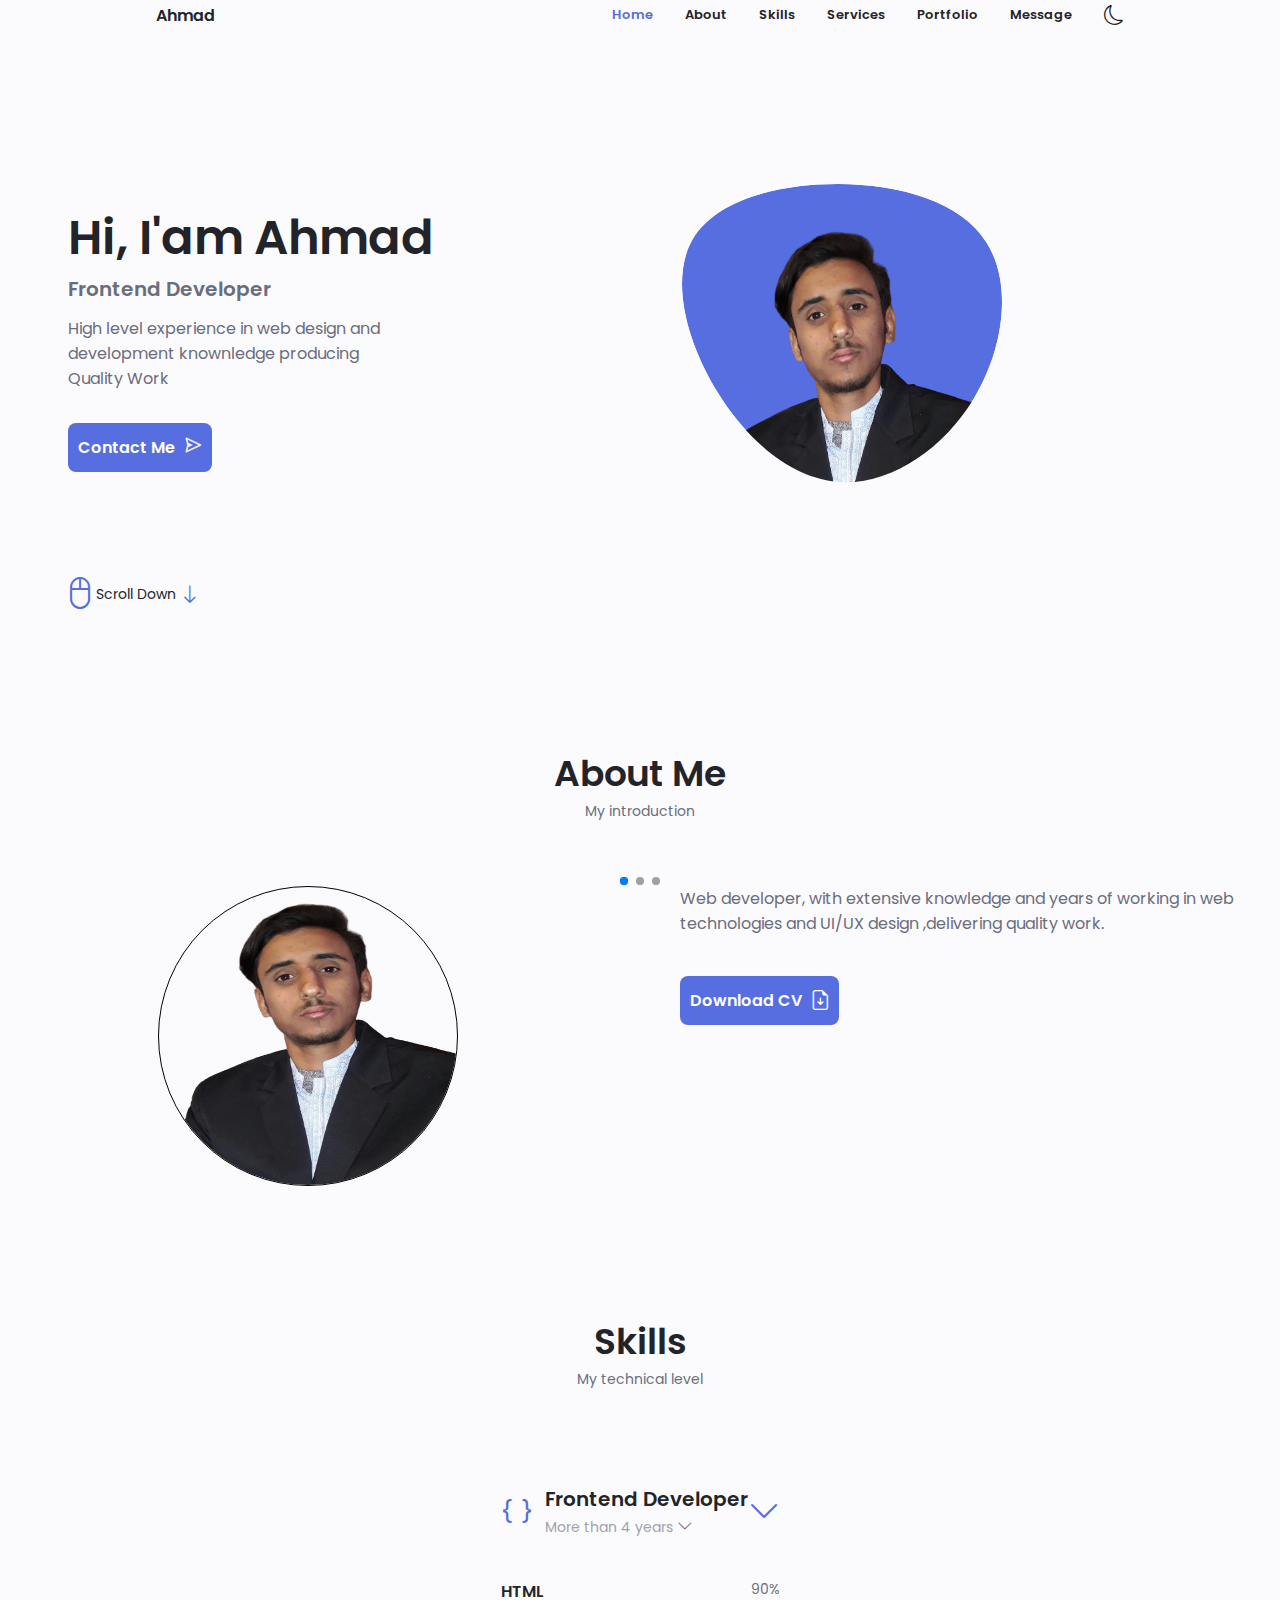
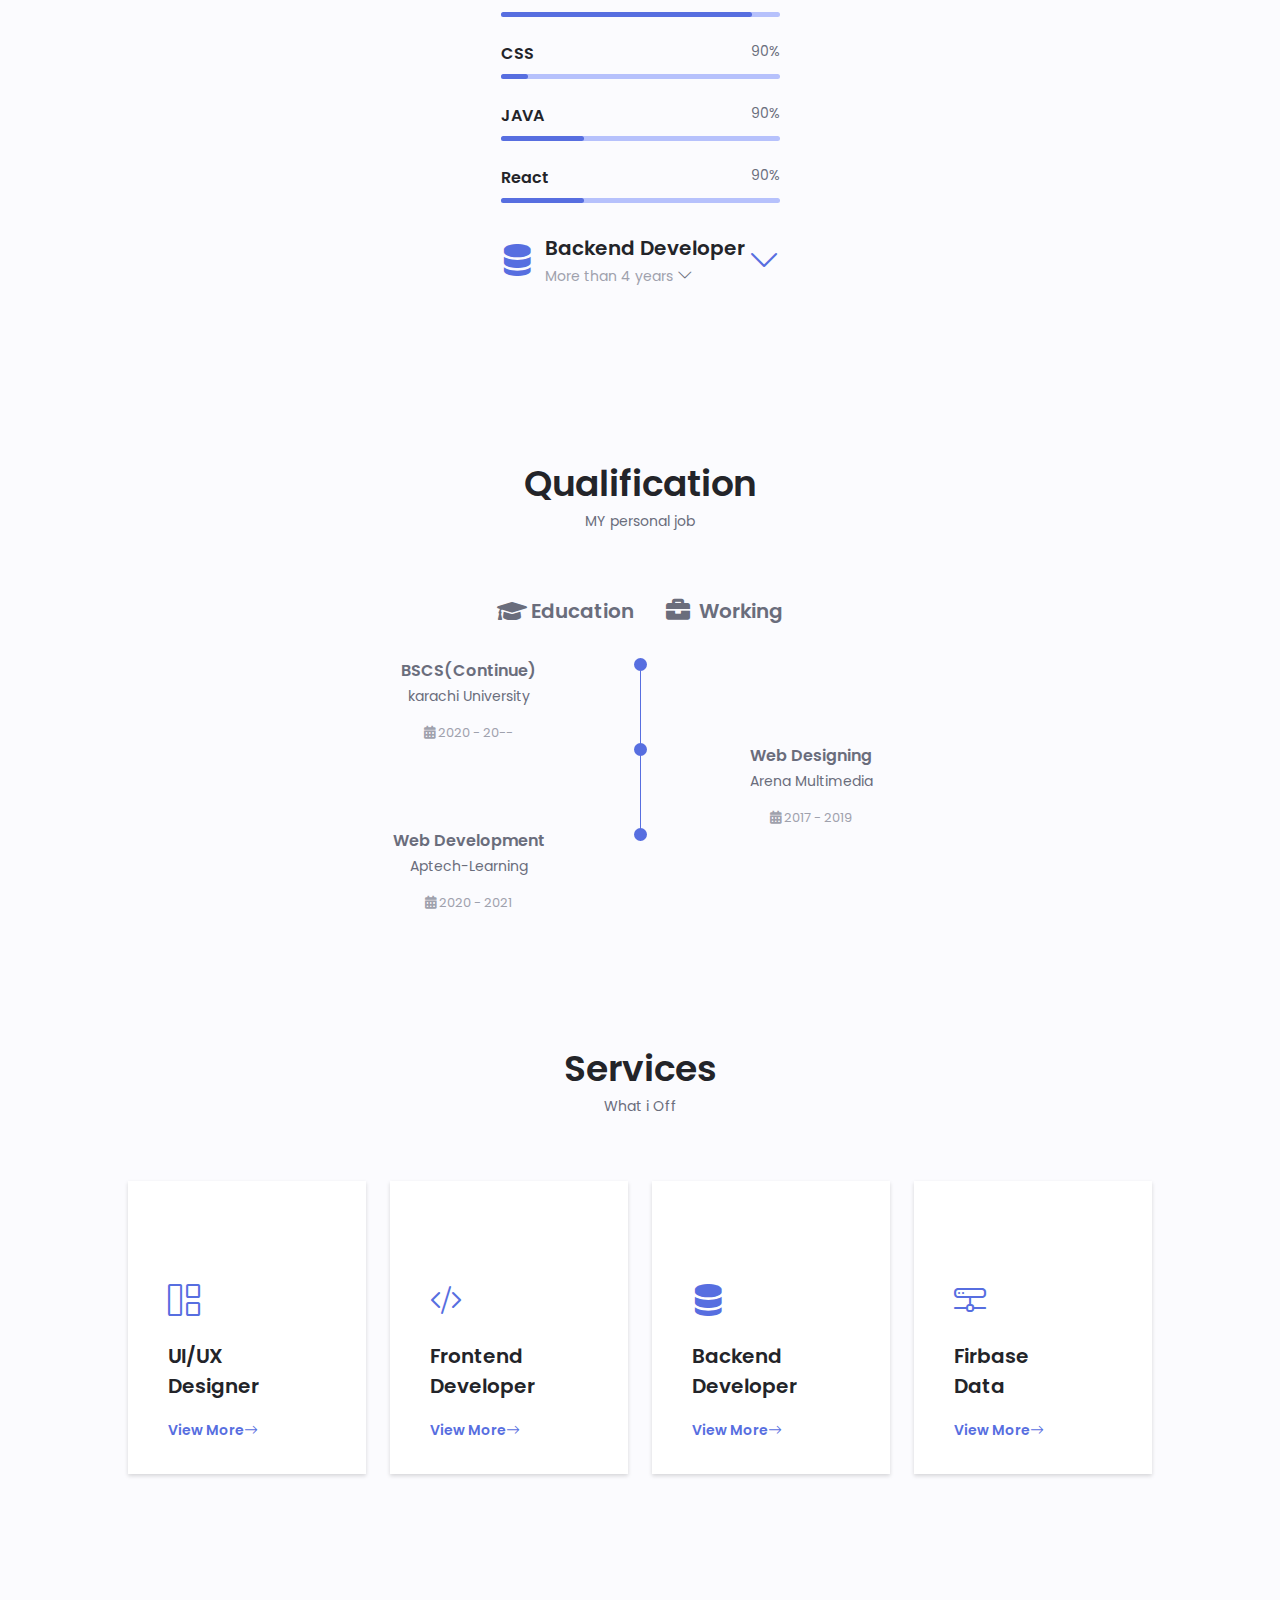
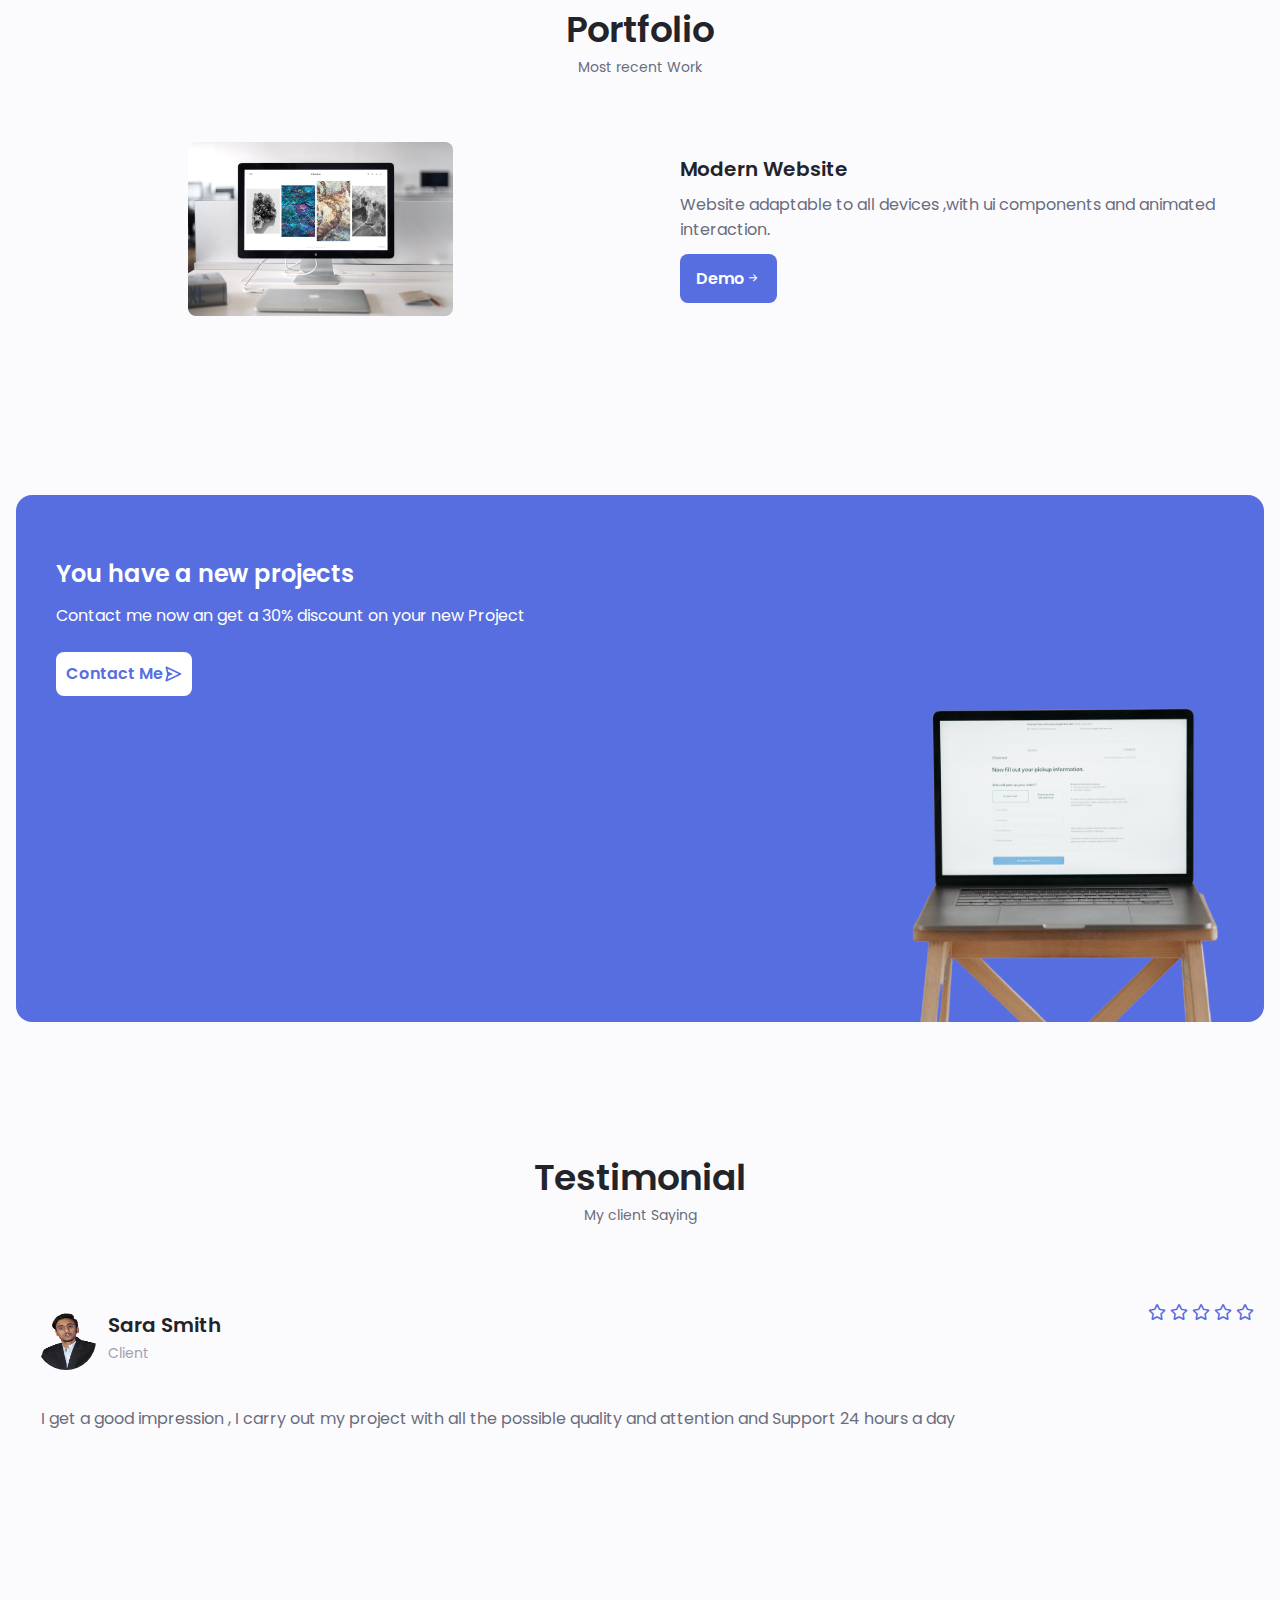
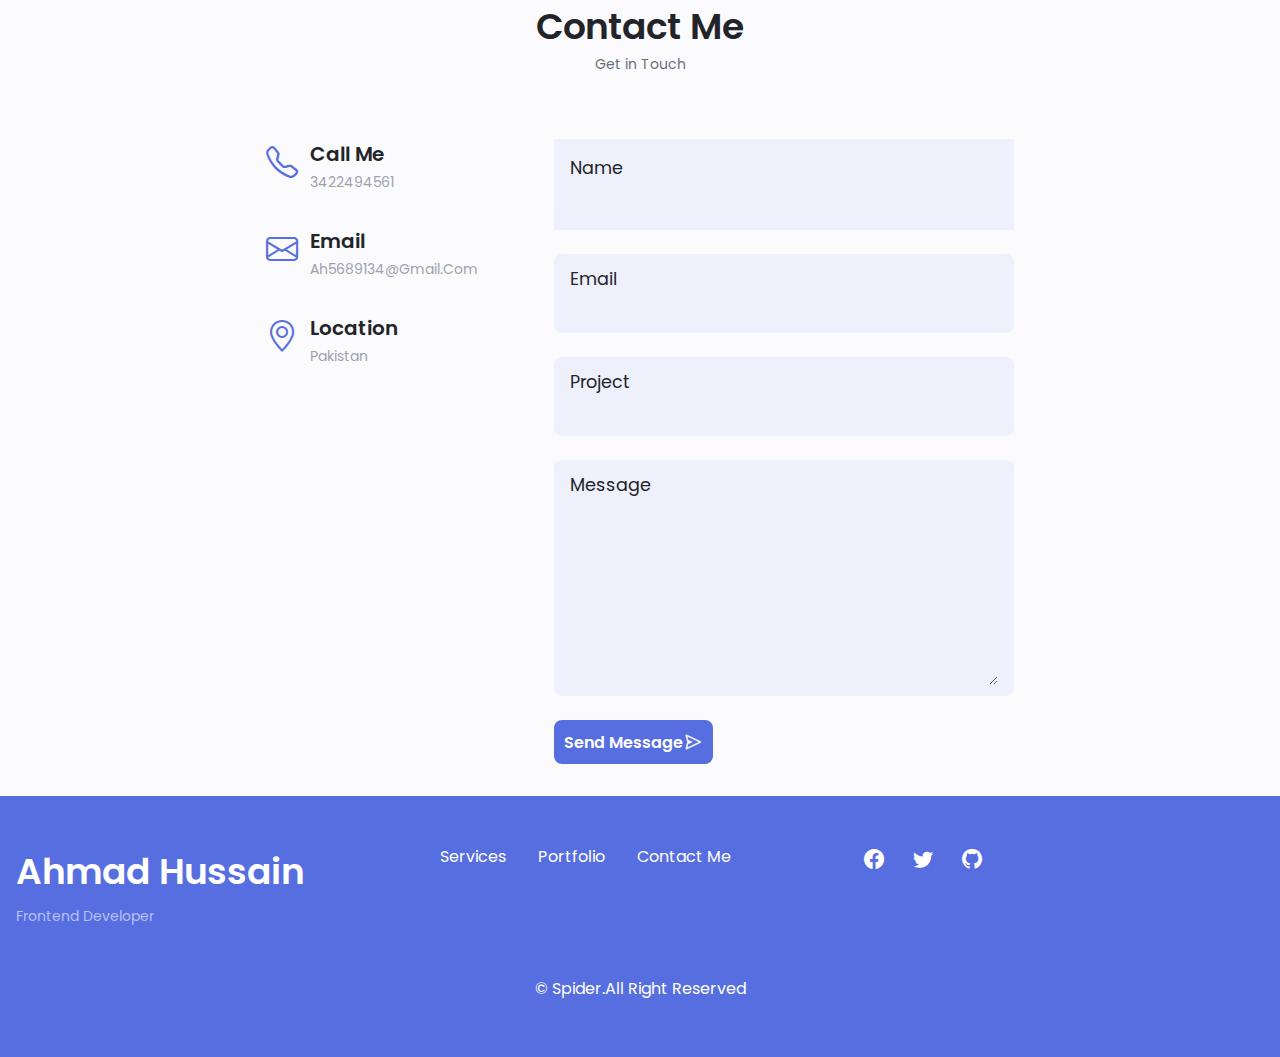
==== index.html @ 3feb6c0a "Update index.html" ====
<!DOCTYPE html>
<html lang="en">

<head>
    <meta charset="UTF-8">
    <meta name="viewport" content="width=device-width, initial-scale=1.0">
    <meta http-equiv="X-UA-Compatible" content="ie=edge">
    <meta name="Description" content="Enter your description here" />
    <!-- <link rel="stylesheet" href="https://cdnjs.cloudflare.com/ajax/libs/twitter-bootstrap/4.6.0/css/bootstrap.min.css"> -->
    <link rel="stylesheet" href="https://cdnjs.cloudflare.com/ajax/libs/font-awesome/5.15.3/css/all.min.css">
    <!-- <link rel="stylesheet" href="assets/css/style.css"> -->
    <link rel="stylesheet" href="https://cdn.jsdelivr.net/npm/bootstrap-icons@1.5.0/font/bootstrap-icons.css">
    <link href="https://fonts.googleapis.com/css2?family=Poppins:wght@300&display=swap" rel="stylesheet">
    <link rel="stylesheet" href="swiper-bundle.min.css">
    <link rel="stylesheet" href="https://unpkg.com/swiper/swiper-bundle.min.css" />

<title>Ahmad Hussain</title>
    <style>



:root{

--header-height:3rem ;
--hue-color: 230;
--first-color:hsl(var(--hue-color),69%,61% ) ;
--first-color-second: hsl(var(--hue-color),69%,61% );
--first-color-alt:hsl(var(--hue-color),57%,53% ) ;
--first-color-lighter:hsl(var(--hue-color),92%,85% ) ;
--title-color:hsl(var(--hue-color),8%,15% ) ;
--text-color: hsl(var(--hue-color),8%,45% ) ;
--text-color-light: hsl(var(--hue-color),8%,65% ) ;
--input-color: hsl(var(--hue-color),70%,96% ) ;

--body-color:hsl(var(--hue-color),60%,99% ) ;
--container-color: #fff;
--body-font:'Poppins',sans-serif;
--big-font-size:2rem;
--h1-font-size:1.5rem;
--h2-font-size:1.25rem;
--h3-font-size:1.125rem;
--normal-font-size: .938rem;
--small-font-size: .813rem;
--smaller-font-size: .75rem;

--font-medium:600 ;
--font-semi-bold:600;

--mb-0-25: .25rem;
--mb-0-5:.5rem ;
--mb-0-75: .75rem;
--mb-1:1rem ;
--mb-1-5:1.5rem ;
--mb-2:2rem ;
--mb-2-5:2.5rem ;
--mb-3: 3rem;
--scroll-bar-color:hsl(var(--hue-color),12%,90%);
--scroll-thum-color:hsl(var(--hue-color),12%,80%);

}
::-webkit-scrollbar{
width: .60rem;
background-color: var(--scroll-bar-color);
border-radius: .5rem;
}
::-webkit-scrollbar-thumb{
background-color: var(--scroll-thum-color);
border-radius: .5rem;
}
::-webkit-scrollbar-thumb:hover{
background-color: var(--first-color);
}

body.dark-theme{

--first-color-second: hsl(var(--hue-color),30%,8% );

--title-color:hsl(var(--hue-color),8%,95% ) ;
--text-color: hsl(var(--hue-color),8%,75% ) ;

--input-color: hsl(var(--hue-color),29%,16% ) ;

--body-color:hsl(var(--hue-color),28%,12% ) ;
--container-color:hsl(var(--hue-color),29%,16%);

--scroll-bar-color:hsl(var(--hue-color),12%,48%);
--scroll-thum-color:hsl(var(--hue-color),12%,36%);

}

/* @media only screen  and (max-width:968){
:root{

    --big-font-size:5rem;
    --h1-font-size:2.25rem;
    --h2-font-size:1.5rem;
    --h3-font-size:1.25rem;
    --normal-font-size: 1rem;
    --small-font-size: .875rem;
    --smaller-font-size: .813rem;

    

}

} */

/* 
@media only screen  and (min-width:968){


:root{

    --big-font-size:5rem;
    --h1-font-size:2.25rem;
    --h2-font-size:1.5rem;
    --h3-font-size:1.25rem;
    --normal-font-size: 1rem;
    --small-font-size: .875rem;
    --smaller-font-size: .813rem;

    

}

} */




*{
box-sizing: border-box;
padding: 0;
margin: 0;

}
html{
scroll-behavior: smooth;

}


body{
margin: 0 0 var(--header-height) 0;
font-family: var(--body-font);
font-size: var(--body-font);
background-color: var(--body-color);
color: var(--text-color);
}

h1,h2,h3,h4{
color: var(--title-color);
font-weight: var(--font-semi-bold);
}


ul{
list-style: none;
}
a{
text-decoration: none;
/* gap: 1.5rem; */
}
img{
max-width:100% ;
height: auto;
}
.section{

padding: 2rem 0 4rem;

}
.section-title{
font-size: var(--h1-font-size);
}

.section-subtitle{
display: block;
font-size: var(--small-font-size);
margin-bottom: var(--mb-3);
}
.section-subtitle,.section-title{
text-align: center;
}
.container{

margin-left: var(--mb-1-5);
margin-right: var(--mb-1-5);
}
.grid{
display: grid;
gap: 1.5rem;
}
@import url("https://cdn.jsdelivr.net/npm/bootstrap-icons@1.5.0/font/bootstrap-icons.css");
.header{

width: 100%;
position: fixed;
bottom: 0;
left: 0;
z-index: var(--z-fixed);
background: var(--body-color);
}
.nav{
max-width: 968px;
height: var(--header-height);
display: flex;
justify-content: space-between;
align-items: center;
}
.nav-logo,.nav-toggle{
color: var(--title-color);
font-weight: var(--font-medium);

}
.nav-logo:hover{
color: var(--first-color);
}
.nav-toggle{
font-size: 1.1rem;
cursor: pointer;
}
.nav-toggle:hover{
color: var(--first-color);

}

@media screen and (max-width:767px) {
.nav-menu{
    position: fixed;
    bottom: -100%;
    left: 0;
    width: 100%;
    background-color: var(--body-color);
    padding: 2rem 1.5rem 4rem ;
    box-shadow: 0 -1px 4px rgba(0, 0, 0, .15);
    border-radius: 1.5rem 1.5rem 0 0;
    transition: .3s;


}


}
.nav-icon{
font-size: 22px;
}

.nav-list{
grid-template-columns: repeat(3,1fr);
gap: 2rem;
}
.nav-link{
display: flex;
flex-direction: column;
align-items: center;
font-size: var(--smaller-font-size);
color: var(--title-color);
font-weight: var(--font-medium);

}

.nav-link:hover{
color: var(--first-color) ;
}


.nav-link:hover{
color: var(--first-color);
}

.nav-close{
position: absolute;
  right: 1.3rem;
  bottom: .5rem;
  font-size: 1.5rem;
  cursor: pointer;
  color: var(--first-color);
}
.nav-close:hover{
color: var(--first-color-alt);
}

.show-menu{
bottom: 0;
}


.home-container{
gap: 1rem
;
}
.home-content{
grid-template-columns: .5fr 3fr;
padding-top: 3.5rem;
align-items: center;
}
.home-social{
display: grid;
grid-template-columns: max-content;
row-gap: 1rem;
}
.home-social-icon{
font-size: 1.25rem;
color: var(--first-color);
}
.home-social-icon:hover{
color: var(--first-color-alt);
}
.home-blob{
width: 200px;
fill: var(--first-color);

}
.home-blob-image{
width: 170px;
}
.home-data{
grid-column: 1/3;

}
.home-tittle{
font-size: var(--big-font-size);
}


.home-subtittle{
font-size: var(--h3-font-size);
color: var(--text-color);
font-weight: var(--font-medium);
margin-bottom: var(--mb-0-75);
}

.home-description{
margin-bottom: var(--mb-2);
}
.home-scroll-btn{
color: var(--first-color);
transition: .3s;

}
.home-scroll-btn:hover{
transform: translateY(.25rem);
}
.home-mouse{
font-size: 2rem;
}
.home-scroll-name{
font-size: var(--small-font-size);
color: var(--title-color);
margin-right: var(--mb-0-25);

}

.home-scroll-arrow{
font-size: 1.25rem;
}

.button{
display: inline-block;
background-color: var(--first-color);
color: #fff;
padding: .6rem ;
border-radius: .5rem;
font-weight: var(--font-medium);

}
.button:hover{
background-color: var(--first-color-alt);
}
.btn-icon{
font-size: 1.25rem;
margin-left: var(--mb-0-5);
transition: .3s;

}
.btn-flex{
display: inline-flex;
align-items: center;
}
/* .home-scroll{
display: none;
} */

.about-image{
width: 200px;
border-radius: .5rem;
justify-self: center;
align-self: center;

}
.about-description{
text-align: center;
margin-bottom: var(--mb-2-5);
}
.about-info{
display: flex;
justify-content: space-evenly;
margin-bottom: var(--mb-2-5);

}
.about-info-name{
font-size: var(--smaller-font-size);
}
.about-info-title{
font-size: var(--h2-font-size);
font-weight: var(--font-semi-bold);
color: var(--title-color);
}
.about-info-name,.about-info-title{
display: block;
text-align: center;
}
.about-buttons{
display: flex;
justify-content: center;
}

.skills-container{
row-gap: 0;

}
.skills-header
{
display: flex;
align-items: center;
margin-bottom: var(--mb-2-5);
margin-top: 30px;
cursor: pointer;
}
.skills-icons{
margin-right: var(--mb-0-75);
color: var(--first-color-alt);
}
.skills-arrow,.skills-icons{
font-size: 2rem;
color: var(--first-color);
}
.skills-title{
font-size: var(--h3-font-size);


}
.skills-subtitle{
font-size: var(--small-font-size);
color: var(--text-color-light);
}
.skills-arrow{
margin-left: auto;
transition: .4s;
}
.skills-tittle{
display: flex;
justify-content: space-between;
margin-bottom: var(--mb-0-5);
font-size: var(--small-font-size);
}

.skills-name{
font-size: var(--normal-font-size);
font-weight: var(--font-medium);
}
.skills-bar,.skills-percentage{

height: 5px;

border-radius: .25rem;


}
.skills-bar{
background-color: var(--first-color-lighter);

}

.skills-percentage
{

display: block;
background-color: var(--first-color);
}
.skills-html{
width: 90%;

}

.skills-css{
width: 10%;



}
.skills-java{
width: 30%;

}

.skills-react{
width: 30%;
}

.skills-sql{
width: 70%;
}
.skills-my{
width: 50%;
}


.skills-close
{
row-gap: 1.5rem;
/* padding-left: 2.7rem; */
height: 0pt;
overflow: hidden;
}



.shown{
display: none;
}

.skills-open .skills-arrow{

/* transform: rotate(-180deg); */
height: max-content;
}

.skills-list{
transition: .3s;
}
.show {
height: max-content;
transition:.3s;

}

.qual-tabs{
display: flex;
justify-content:space-evenly;
margin-bottom: var(--mb-2);
}
.qual-hide{
display: none;
}

.qual-button{
font-size: var(--h3-font-size);
font-weight:var(--font-medium) ;
cursor: pointer;

}

.qual-button:hover{
color: var(--first-color);
}

.qual-icon{
font-size: 1.5rem;
margin-right: var(--mb-0-25);

}

.qual-data{
display: grid;
grid-template-columns: 1fr max-content 1fr;
column-gap: 1.5rem;
}
.qual-title{
font-size: var(--normal-font-size);
font-weight: var(--font-medium);
}
.qual-sbtitle{
display: inline-block;
font-size: var(--small-font-size);
margin-bottom: var(--mb-1);

}


.qual-calendar{
font-size: var(--smaller-font-size);
color: var(--text-color-light);
}

.qual-line{
display: inline-block;
width: 1px;
height: 100%;
background-color: var(--first-color);

}

.qual-rounder{
display: block;
width: 13px;
height: 13px;
background-color: var(--first-color);
border-radius: 50%;

}

.qual-content{
text-align: center;



}
.Ahmadh{
display: block;
}
.qual-active {
display: block;
}
.close-service
{
display: none;
}

.open{
display: block;
}

.qual-show{

display: none !important;
}

.service-container{

gap: 1.5rem;
grid-template-columns: repeat( 2fr,1fr);

}
.scroll-header{
box-shadow: 0 -1px 4px rgba(0, 0, 0, .15);
}
.service-content{
position: static;
background-color: var(--container-color);
padding: 2.5rem 1.6rem 1.5rem;
/* border-radius: .7rem; */
box-shadow: 0 2px 4px rgba(0, 0, 0, .15);
transition: .3s;



}
.service-content:hover{
box-shadow: 0px 4px 8px rgba(0, 0, 0, .15);
}

.service-icon{
display: block;
font-size: 1.5rem;
color: var(--first-color);
margin-bottom: var(--mb-1);

}

.service-title{
font-size: var(--h3-font-size);
margin-bottom: var(--mb-1);
font-weight: var(--font-medium);
}



.service-button{
cursor: pointer;
font-size:14px;


}
.service-button:hover .button-icon{
transform: translateX(.25rem);

}

.button--small,.button-small{
padding: .75rem 1rem;
}


.button-link{
padding: 0;
background-color: transparent;
color: var(--first-color);
}


.button-link:hover{
background-color: transparent;
color: var(--first-color-alt);

}





.service-modal{


position: fixed;
top: 0;
left: 0;
right: 0;
bottom: 0;
background-color: rgba(0, 0, 0, .5);
display: flex; 

align-items: center;  
justify-content: center;
padding: 0 1rem;
cursor: pointer;
visibility:hidden;
opacity: 1;
transition: all 0.35s ease-in;


transition: .3s;
}
.service-modal-content{
position: relative;
background-color: var(--container-color);
padding: 1.5rem;
border-radius: .5rem;


}
.service-modal-services{
row-gap: 1rem;

}

li .service-modal-services{


/*  */
display: flex !important;
flex-direction: row;


}

.service-modal-title{
font-size: var(--h3-font-size);
font-weight: var(--font-medium);
margin-bottom: var(--mb-2-5);
}



.service-modal-close{

position: absolute;
top: 1rem;
right: 1rem;
font-size: 1rem;
color: var(--first-color);
cursor: [pointer];
}

.services-modal-icon{
margin-right:var(--mb-0-75);  
color: var(--first-color);


}



.swiper-wrapper {
transform: initial!important;
}
.swiper-container {

position:static !important;

}
.port-content{
padding: 0 1.5rem;
}

.Por-img{
width: 265px !important;
border-radius: .5rem;
justify-self: center !important;

}

.port-title{
font-size: var(--h3-font-size);
margin-bottom: var(--mb-0-5);
}

.port-description{
margin-bottom: var(--mb-0-75 ) !important;
}

.port-button:hover .button-icon{
transform: translateX(.25rem);
 

}

.swiper-button-next:after, .swiper-button-prev:after{
font-size: 2rem !important;
color: var(--first-color);

content: '';

}


.swiper-wrapper,.swiper-slide{
position: static !important;
}



.swiper-button-prev{
left: -.5rem;
}
.swiper-button-next{
right: -.5rem;
}

.icon-size{
color: ivory !important;
}
.project{
text-align: center;


}
.project-bg{
background-color: var(--first-color-second);
padding-top: 3rem;
}
.project-tittle{
font-size: var(--h2-font-size);
margin-bottom:var(--mb-0-75) ;
}
.project-description{
margin-bottom: var(--mb-1-5);
}

.project-tittle,.project-description{
color: #fff;
}
.project-image{
width: 232px;
justify-self: center;
}
.button-white{
background-color: #fff;
color: var(--first-color);
}
.button-white:hover{
background-color: #fff;

}
.button-ico{
fill: var(--first-color);
}
.test-img{
width: 60px;
height: 60px;
border-radius: 50%;
margin-right: var(--mb-0-75);
}
.test-data,.test-header{
display: flex;
padding: 10px 10px;

}
.test-data{
justify-content: space-between;
margin-bottom: var(--mb-1);
}
.test-name{
font-size: var(--h3-font-size);
font-weight: var(--font-medium);
}
.test-client{
font-size: var(--small-font-size);
color: var(--text-color-light);
}
.test-description{
margin-bottom: var(--mb-2-5);
margin-left: 25px;

margin-right: 25px;

}

.test-icon-star{
color: var(--first-color);
}
.swiper-container-horizontal>.swiper-pagination-bullets, .swiper-pagination-custom, .swiper-pagination-fraction{
bottom:inherit !important;
}
.active-link{
color: var(--first-color);
}

.nav-btns{
display: flex;
align-items: center;
}
.change-theme{
font-size: 1.25rem;
color: var(--title-color);
margin-right: var(--mb-1);
cursor: pointer;
}
.change-theme:hover{
color: var(--first-color);

}
.footer-container{
row-gap: 3.5rem;
}
.footer-bg{
background-color: var(--first-color-second);
padding: 2rem 0 3rem;

}.footer-title{
font-size: var(--h1-font-size);
margin-bottom: var(--mb-0-25);
}
.footer-subtitle{
font-size: var(--small-font-size);
color: var(--first-color-lighter);
}
.footer-links{
display: flex;
flex-direction: column;
row-gap: 1.5rem;
}
.footer-links:hover{
color: var(--first-color-lighter);
}

.footer-socials{

font-size: 1.25rem;
margin-right: var(--mb-1-5);
}

.footer-socials:hover{
color: var(--first-color-lighter);
}
.footer-copy{
font-size: var(--font-medium);
text-align: center;
color: #fff;

margin-top: var(--mb-3);
}
.footer-title,.footer-title,.footer-links,.footer-socials{
color: #fff ;


}

.contact-container{
row-gap: 3rem
;
}
.contact-information{
display: flex;
margin-bottom: var(--mb-2);

}
.contact-icon{
font-size: 2rem;
color: var(--first-color);
margin-right: var(--mb-0-75);
}
.contact-title{
font-size: var(--h3-font-size);

font-weight: var(--font-medium);
}

.contact-subtitle{
font-size: var(--small-font-size);
color: var(--text-color-light);
}
.contact-content{
background-color: var(--input-color);
border-radius: .5rem;
padding: .75rem 1rem .25rem;
}
.contact-label{
font-size: 1.1rem;
color: var(--title-color);
}
.contact-input{
width: 100%;
background-color: var(--input-color);
color: var(--text-color);
font-family: var(--body-font);
font-size: var(--normal-font-size);
border: none;
outline: none;
padding: .25rem .5rem .5rem 0;
}


@media only screen and (min-width:568px){





    .service-container{
 grid-template-columns: repeat(2,160px);
 justify-content: center;
}


    

.skills-container {
   
    display: flex;
    justify-content: center;
}

#second{
display: none;
}

#first{
display: inline-block;
} 
.home-description {
width: 330px;
}
.home-scroll-btn {
color: var(--first-color);
transition: .3s;
margin-left: 10%;
}



.home-content{
    grid-template-columns: max-content 1fr 1fr;
}
.home-data{
    grid-column: initial;
   
    
}

.home-blob-image{
    order:1;
    justify-self:center;
}
.about-container,.port-content,.project-container,.contact-container{
    grid-template-columns: repeat(2,1fr);
}
.qual-section{
    display: grid;
    grid-template-columns: .6fr;
    justify-content: center;
}


.footer-container{
grid-template-columns: repeat(2,1fr);
}
}
@media only screen and (min-width:768px){


.footer-links{
    flex-direction: row;
    column-gap: 1rem;
}


.container{
    margin-left: auto;
    margin-right: auto;
}
body{
    margin: 0;

}
.section{
 padding: 6rem 0 2rem;
}
.section-subtitle{
 margin-bottom: 4rem;
}  
.header{
 top: 0;
 bottom: initial;
} 
.header,main,.footer-container{
 padding: 0 1rem;
}
.nav{
 height: calc(var(--header-height)+3.5rem);
 column-gap: 2rem;
}
.nav-icon,.nav-close,.nav-toggle{
 display: none;
 


} 

.nav-list{
 display: flex;
 column-gap: 2rem;
} 
.nav-menu{
margin-left:auto;

}
.change-theme{
margin: 0;
}

.home-container{
row-gap: 5rem;
}

.home-content{
padding-top: 5.5rem;
column-gap: 2rem;
}
.home-blob{
width: 270px;
}

.home-scroll{
display: block;

}

.home-scroll-btn{
margin-left: 3rem;
}

.about-container{
column-gap: 5rem;
}

.about-image{
width: 300px;
height: 300px;
border-radius: 50%;
border: black 1px solid;
}
.about-description{
text-align: initial;
}
.about-info{
justify-content: space-between;
}
.about-buttons{
justify-content: initial;
}
.qual-tabs{
justify-content: center;

}
.qual-button{
margin: 0 var(--mb-1);
}
.qual-section{
grid-template-columns: .5fr;
}


.service-container{
 grid-template-columns: repeat(4,160px);
 justify-content: center;
}
.service-icon{
 font-size: 2rem;
}
.service-content{
 padding: 6rem 0 2rem 2.5rem;
 border-radius: 0px;
}
.service-modal-content{
width: 450px;

}
.project-image{
width: 320px;
}
.port-content{
align-items: center;
}
.project{
text-align: initial;
}
.project-bg{
background: none;
}
.project-container{
background-color:var(--first-color-second);
border-radius: 1rem;
padding: 3rem 2.5rem 0;
grid-template-columns: 1fr max-content;
column-gap: 3rem
;
}
.project-data{

padding-top: .8rem;
}
.footer-container{
grid-template-columns: repeat(3,1fr);
}
.footer-bg{
padding: 3rem 0 3.5rem;
}




}



@media only screen and (min-width:1024px) {

.footer-links{
    flex-direction: row;
    column-gap: 2rem;
}
.header,.main.footer-container{
    padding: 0;
}

.home-blob{
    width: 320px;
}
.home-social{
    transform: translateX(-89rem);
}
.service-container{
    grid-template-columns: repeat(4,238px);
}

.port-content{
    column-gap: 5rem;
}


.swiper-container-horizontal>.swiper-pagination-bullets{
    bottom: -4.5rem;
}
.Port-img{
    width: 350px;
}

.contact-form{
    width: 460px;
}
.contact-container{
    margin: 0px 20%;
}
.contact-input{
    grid-template-columns: repeat(2fr,1fr);
}
}

















@media only screen and (max-width:568px){



#first{
    display: none;
}

.home-data{
    padding: 0px 17px;
}
.footer-links{

    
    column-gap: 2rem;
}
.footer-socials{
    justify-self: flex-end;
}
.footer-copy{
    margin-top: 4.5rem;
}

}




@media only screen and (max-width:350px){

#first{
    display: none;
}

.test-img {
    width: 80px;
    height:80px;
    border-radius: 50%;
    margin-right: var(--mb-0-75);
}
.test-icon-star{
    font-size: 30px !important;
}

.container{
margin-left: var(--mb-1);
margin-right: var(--mb-1);





}


.nav-menu{
padding: 2rem .25rem 4rem;
}
.nav-list{
column-gap: 0;
}
.home-content{
grid-template-columns: .25r 3fr;
}
.home-blob{
 width: 180px;
}   
.skills-title{
 font-size: var(--normal-font-size);

}
.qual-data{
 gap: .5rem;
}
.swiper-container{
 grid-template-columns: max-content;
 justify-content: center;
}
.service-content{
 padding-right: 3.5rem;
}
.service-modal{
 padding: 0 .5rem;
}
.project-image{
width: 200px;
}
.test-data,.test-header{

flex-direction: column;
align-items: center;

}
.test-img{
margin-right: 0;
margin-bottom: var(--mb-0-25);
}
.test-data,.test-description{
text-align: center;

}
.test-icon-star{
font-size: 45px;
}




} 


@media only screen and (min-width:968px){




:root{

    --big-font-size:3rem;
    --h1-font-size:2.25rem;
    --h2-font-size:1.5rem;
    --h3-font-size:1.25rem;
    --normal-font-size: 1rem;
    --small-font-size: .875rem;
    --smaller-font-size: .813rem;

    

}

}

.flexa{

    
}


    </style>

</head>

<body>
    <header class="header" id="header">
        <nav class="nav container">
            <a href="" class="nav-logo">Ahmad</a>

            <div class="nav-menu" id="nav-menu">

                <ul class="nav-list grid">

                    <li class="nav-item ">
                        <a href="#home" class="nav-link active-link"><i class="bi bi-house nav-icon"></i>Home</a>
                    </li>


                    <li class="nav-item ">
                        <a href="#about" class="nav-link"><i class="bi bi-person nav-icon"></i>About</a>
                    </li>



                    <li class="nav-item ">
                        <a href="#skills" class="nav-link"><i
                                class="bi bi-file-earmark-arrow-up nav-icon"></i>Skills</a>
                    </li>



                    <li class="nav-item ">
                        <a href="#services" class="nav-link"><i class="bi bi-briefcase nav-icon"></i>Services</a>
                    </li>

                    <li class="nav-item ">
                        <a href="#port" class="nav-link"><i class="bi bi-image-alt nav-icon"></i>Portfolio</a>
                    </li>

                    <li class="nav-item ">
                        <a href="" class="nav-link"><i class="bi bi-arrow-right-circle nav-icon"></i>Message</a>
                    </li>
                    <i class="bi bi-x nav-close" id="nav-close"></i>

                </ul>

            </div>

            <div class="nav-btns">
                <i class="bi bi-moon change-theme " id="theme-button"></i>
                <div class="nav-toggle" id="nav-toggle">
                    <i class="bi bi-columns-gap"></i>
                </div>
            </div>

        </nav>
    </header>

    <main class="main">
         <section class="home section" id="home">
            <div class="home-container container grid">
                <div class="home-content grid"  id="home">
                    <div class="home-social">
                        <a href="" class="home-social-icon">
                            <i class="bi bi-github"></i>

                        </a>
                        <a href="" class="home-social-icon">
                            <i class="bi bi-linkedin"></i>
                        </a>
                        <a href="" class="home-social-icon">
                            <i class="bi bi-envelope"></i>
                        </a>
                        
                    </div>
                    <div class="home-data" id="first">
                        <h1 class="home-tittle">Hi, I'am Ahmad</h1>
                        <h3 class="home-subtittle">Frontend Developer</h3>
                        <p class="home-description">
                            High level experience in web design and development knownledge producing Quality Work
                        </p>
                        <a href="" class="button btn-flex">Contact Me<i class=" btn-icon"> <svg
                                    xmlns="http://www.w3.org/2000/svg" width="20" height="20" class="button-ico"
                                    viewBox="0 0 24 24" style="fill: #eee;">
                                    <path
                                        d="m21.426 11.095-17-8A.999.999 0 0 0 3.03 4.242L4.969 12 3.03 19.758a.998.998 0 0 0 1.396 1.147l17-8a1 1 0 0 0 0-1.81zM5.481 18.197l.839-3.357L12 12 6.32 9.16l-.839-3.357L18.651 12l-13.17 6.197z">
                                    </path>
                                </svg>
                            </i></a>
                    </div>
                    <div class="home-image">
                        <svg class="home-blob" viewBox="0 0 200 187" xmlns="http://www.w3.org/2000/svg"
                            xmlns:xlink="http://www.w3.org/1999/xlink">
                            <mask id="mask0" mask-type="alpha">
                                <path d="M190.312 36.4879C206.582 62.1187 201.309 102.826 182.328 134.186C163.346 165.547 
                            130.807 187.559 100.226 186.353C69.6454 185.297 41.0228 161.023 21.7403 129.362C2.45775 
                            97.8511 -7.48481 59.1033 6.67581 34.5279C20.9871 10.1032 59.7028 -0.149132 97.9666 
                            0.00163737C136.23 0.303176 174.193 10.857 190.312 36.4879Z" />
                            </mask>
                            <g mask="url(#mask0)">
                                <path d="M190.312 36.4879C206.582 62.1187 201.309 102.826 182.328 134.186C163.346 
                            165.547 130.807 187.559 100.226 186.353C69.6454 185.297 41.0228 161.023 21.7403 
                            129.362C2.45775 97.8511 -7.48481 59.1033 6.67581 34.5279C20.9871 10.1032 59.7028 
                            -0.149132 97.9666 0.00163737C136.23 0.303176 174.193 10.857 190.312 36.4879Z" />
                                <image class="home-blob-image" x='12' y='18'
                                    xlink:href=" assets/img/78956471_2519568171614223_7228274708985151488_n-removebg-preview.png" />
                            </g>
                        </svg>
                    </div>
                    <div class="home-data" id="second">
                        <h1 class="home-tittle">Hi, I'am Ahmad</h1>
                        <h3 class="home-subtittle">Frontend Developer</h3>
                        <p class="home-description">
                            High level experience in web design and development knownledge producing Quality Work
                        </p>
                        <a href="" class="button btn-flex">Contact Me<i class=" btn-icon"> <svg
                                    xmlns="http://www.w3.org/2000/svg" width="20" height="20" class="button-ico"
                                    viewBox="0 0 24 24" style="fill: #eee;">
                                    <path
                                        d="m21.426 11.095-17-8A.999.999 0 0 0 3.03 4.242L4.969 12 3.03 19.758a.998.998 0 0 0 1.396 1.147l17-8a1 1 0 0 0 0-1.81zM5.481 18.197l.839-3.357L12 12 6.32 9.16l-.839-3.357L18.651 12l-13.17 6.197z">
                                    </path>
                                </svg>
                            </i></a>



                            


                    </div>
                </div>

                <div class="home-scroll">
                    <a href="" class="home-scroll-btn btn-flex">
                        <i class="bi bi-mouse2 home-mouse"></i>
                        <span class="home-scroll-name">Scroll Down</span>
                        <i class="bi bi-arrow-down home-scroll-arrow"></i>

                    </a>
                </div>
            </div>

        </section> 



        <section class="about section" id="about">
            <h2 class="section-title">About Me</h2>
            <span class="section-subtitle">My introduction</span>

            <div class="about-container container grid">
                <img src="assets/img/78956471_2519568171614223_7228274708985151488_n-removebg-preview.png" alt=""
                    class="about-image">
                <div class="about-data">
                    <p class="about-description">Web developer, with extensive knowledge and years of working in web
                        technologies and UI/UX design ,delivering quality work.</p>
                    <!-- <div class="about-info">
                        <div>

                            <span class="about-info-title">08+</span>
                            <span class="about-info-name">years <br> experience</span>
                        </div>
                        <div>

                            <span class="about-info-title">08+</span>
                            <span class="about-info-name">years <br> experience</span>
                        </div>
                        <div>

                            <span class="about-info-title">08+</span>
                            <span class="about-info-name">years <br> experience</span>
                        </div>
                    </div> -->
                    <div class="about-buttons">
                        <a download="" href="Doc1 (2).docx" class="button btn-flex"> Download CV
                            <i class="bi bi-file-earmark-arrow-down btn-icon"></i>
                        </a>
                    </div>
                </div>
            </div>

        </section>


        <section class="skills section " id="skills">
            <h2 class="section-title">Skills</h2>
            <span class="section-subtitle">My technical level</span>

            <div class="skills-container container grid">
                <div class="flexa">
                    <div class="skills-content skills-open">
                        <div class="skills-header">
                            <i class="bi bi-braces skills-icons"></i>


                            <div>
                                <h1 class="skills-title">
                                    Frontend Developer
                                </h1>

                                <span class="skills-subtitle"> More than 4 years</span>

                                <i class="bi bi-chevron-down"></i>
                            </div>

                            <i class="bi bi-chevron-down skills-arrow" onclick=" mFunction()" class="dropbt"></i>


                        </div>

                        <div class="skills-list grid skills-open" id="mDropdown" class="dropdown-contnt">








                            <div class="skills-data">
                                <div class="skills-tittle">
                                    <h3 class="skills-name">HTML</h3>

                                    <span class="skills-number">90%</span>
                                </div>

                                <div class="skills-bar">

                                    <span class="skills-percentage skills-html"></span>
                                </div>
                            </div>







                            <div class="skills-data">
                                <div class="skills-tittle">
                                    <h3 class="skills-name">CSS</h3>

                                    <span class="skills-number">90%</span>
                                </div>

                                <div class="skills-bar">

                                    <span class="skills-percentage skills-css"></span>
                                </div>
                            </div>










                            <div class="skills-data">
                                <div class="skills-tittle">
                                    <h3 class="skills-name">JAVA</h3>

                                    <span class="skills-number">90%</span>
                                </div>

                                <div class="skills-bar">

                                    <span class="skills-percentage skills-java"></span>
                                </div>
                            </div>


                            <div class="skills-data">
                                <div class="skills-tittle">
                                    <h3 class="skills-name">React</h3>

                                    <span class="skills-number">90%</span>
                                </div>

                                <div class="skills-bar">

                                    <span class="skills-percentage skills-react"></span>
                                </div>
                            </div>







                        </div>


                    </div>




                    <div class="skills-content ">
                        <div class="skills-header">
                            <i class="bi bi-server skills-icons"></i>

                            <div>
                                <h1 class="skills-title">
                                    Backend Developer
                                </h1>

                                <span class="skills-subtitle"> More than 4 years</span>

                                <i class="bi bi-chevron-down"></i>
                            </div>

                            <i class="bi bi-chevron-down skills-arrow   " onclick=" myFunction()" class="dropbtn"
                                id="panel"></i>


                        </div>

                        <div class="skills-list grid  skills-close  " id="myDropdown" class="dropdown-content">









                            <div class="skills-data">
                                <div class="skills-tittle">
                                    <h3 class="skills-name">Sql</h3>

                                    <span class="skills-number">90%</span>
                                </div>

                                <div class="skills-bar">

                                    <span class="skills-percentage skills-sql"></span>
                                </div>
                            </div>







                            <div class="skills-data">
                                <div class="skills-tittle">
                                    <h3 class="skills-name">MY SQL</h3>

                                    <span class="skills-number">90%</span>
                                </div>

                                <div class="skills-bar">

                                    <span class="skills-percentage skills-my"></span>
                                </div>
                            </div>










                            <div class="skills-data">
                                <div class="skills-tittle">
                                    <h3 class="skills-name">PHP</h3>

                                    <span class="skills-number">90%</span>
                                </div>

                                <div class="skills-bar">

                                    <span class="skills-percentage skills-Php"></span>
                                </div>
                            </div>


                            <div class="skills-data">
                                <div class="skills-tittle">
                                    <h3 class="skills-name">C++</h3>

                                    <span class="skills-number">90%</span>
                                </div>

                                <div class="skills-bar">

                                    <span class="skills-percentage skills-c"></span>
                                </div>
                            </div>







                        </div>


                    </div>
                </div>
            </div>


        </section>






        <section class="qual section">
            <h2 class="section-title">Qualification</h2>
            <span class="section-subtitle">MY personal job</span>


            <div class="qual-container container ">
                <div class="qual-tabs">

                    <div class="qual-button btn-flex " onclick=" mFunctin()" class="dropb">
                        <i class="fas fa-graduation-cap qual-icon"></i>
                        Education
                    </div>
                    <div class="qual-button btn-flex qual-active" onclick=" my()" class="drop">
                        <i class="fas fa-briefcase qual-icon"></i>
                        Working
                    </div>
                </div>

            </div>
            <div class="qual-section">


                <div class="qual-content  qual-active " id="mDropdow" class="dropdown-contt">


                    <div class="qual-data">
                        <div>
                            <div class="qual-title">BSCS(Continue)</div>
                            <span class="qual-sbtitle">karachi University</span>
                            <div class="qual-calendar">
                                <i class="fas fa-calendar-alt"></i>
                                2020 - 20--
                            </div>

                        </div>


                        <div>
                            <span class="qual-rounder"></span>
                            <span class="qual-line"></span>


                        </div>
                    </div>



                    <div class="qual-data">

                        <div></div>
                        <div>
                            <span class="qual-rounder"></span>
                            <span class="qual-line"></span>
                        </div>
                        <div>
                            <div class="qual-title">Web Designing</div>
                            <span class="qual-sbtitle">Arena Multimedia</span>
                            <div class="qual-calendar">
                                <i class="fas fa-calendar-alt"></i>
                                2017 - 2019
                            </div>
                        </div>



                    </div>




                    <div class="qual-data">
                        <div>
                            <div class="qual-title">Web Development</div>
                            <span class="qual-sbtitle">Aptech-Learning</span>
                            <div class="qual-calendar">
                                <i class="fas fa-calendar-alt"></i>
                                2020 - 2021
                            </div>
                        </div>


                        <div>
                            <span class="qual-rounder"></span>
                           
                        </div>
                    </div>


                   











                </div>

                <div class="qual-content close-service " id="dropid" class="dropdown">


                    <div class="qual-data">
                        <div>
                            <div class="qual-title">Software Engineer</div>
                            <span class="qual-sbtitle">Microsoft University</span>
                            <div class="qual-calendar">
                                <i class="fas fa-calendar-alt"></i>
                                2009 - 2014
                            </div>
                        </div>


                        <div>
                            <span class="qual-rounder"></span>
                            <span class="qual-line"></span>
                        </div>
                    </div>



                    <div class="qual-data">

                        <div></div>
                        <div>
                            <span class="qual-rounder"></span>
                            <span class="qual-line"></span>
                        </div>
                        <div>
                            <div class="qual-title">Frontend Developer</div>
                            <span class="qual-sbtitle">NOkia</span>
                            <div class="qual-calendar">
                                <i class="fas fa-calendar-alt"></i>
                                2009 - 2014
                            </div>
                        </div>



                    </div>




                    <div class="qual-data">
                        <div>
                            <div class="qual-title">Ui Designer</div>
                            <span class="qual-sbtitle">Figma</span>
                            <div class="qual-calendar">
                                <i class="fas fa-calendar-alt"></i>
                                2009 - 2014
                            </div>
                        </div>


                        <div>
                            <span class="qual-rounder"></span>

                        </div>
                    </div>













                </div>


            </div>
            </div>




        </section> 




 
        <section class="service section" id="services">

            <h2 class="section-title">Services</h2>
            <span class="section-subtitle">What i Off</span>



            <div class="service-container container grid">
                <div class="service-content">
                    <div>
                        <i class="bi bi-grid-1x2 service-icon"></i>
                        <h3 class="service-title">UI/UX <br>Designer</h3>
                    </div>

                    <span class="btn-flex button--small button button-link service-button" id="myBtn">
                        View More
                        <i class="bi bi-arrow-right button-icon"></i>

                    </span>

                </div>



                <div class="service-content">
                    <div>
                        <i class="bi bi-code-slash service-icon"></i>
                        <h3 class="service-title">Frontend <br>Developer</h3>
                    </div>

                    <span class="btn-flex button--small button button-link service-button" id="myBt">
                        View More
                        <i class="bi bi-arrow-right button-icon"></i>

                    </span>

                </div>


                <div class="service-content">
                    <div>
                        <i class="bi bi-server service-icon"></i>
                        <h3 class="service-title">Backend <br>Developer</h3>
                    </div>

                    <span class="btn-flex button--small button button-link service-button">
                        View More
                        <i class="bi bi-arrow-right button-icon"></i>

                    </span>

                </div>

                <div class="service-content">
                    <div>
                        <i class="bi bi-hdd-network service-icon"></i>
                        <h3 class="service-title">Firbase <br>Data </h3>
                    </div>

                    <span class="btn-flex button--small button button-link service-button">
                        View More
                        <i class="bi bi-arrow-right button-icon"></i>

                    </span>

                </div>

                <div class="service-modal" id="myModal" >

                    <div class="service-modal-content" onclick="am()">

                        <h4 class="service-modal-title">
                            UI/UX<br> Designer
                        </h4>
                        <i class="bi bi-x-lg service-modal-close"></i>




                        <ul class="service-modal-servicesa grid">
                            <li class="service-modal-services">

                                <p> <i class="bi bi-check-circle services-modal-icon"></i>I Develop the user interface
                                </p>
                            </li>


                            <li class="service-modal-services">

                                <p> <i class="bi bi-check-circle services-modal-icon"></i>Web page Development</p>
                            </li>

                            <li class="service-modal-services">

                                <p> <i class="bi bi-check-circle services-modal-icon"></i>I Create interaction Element.
                                </p>
                            </li>


                            <li class="service-modal-services">

                                <p> <i class="bi bi-check-circle services-modal-icon"></i>I position Your Company Brand
                                </p>
                            </li>

                        </ul>





                    </div>
                </div>


                <div class="service-modal" id="myModa">

                    <div class="service-modal-content" onclick="ahm()">

                        <h4 class="service-modal-title">
                            Frontend<br> Developer
                        </h4>
                        <i class="bi bi-x-lg service-modal-close"></i>




                        <ul class="service-modal-servicesa grid">
                            <li class="service-modal-services">

                                <p> <i class="bi bi-check-circle services-modal-icon"></i>I Develop the user interface
                                </p>
                            </li>


                            <li class="service-modal-services">

                                <p> <i class="bi bi-check-circle services-modal-icon"></i>Web page Development</p>
                            </li>

                            <li class="service-modal-services">

                                <p> <i class="bi bi-check-circle services-modal-icon"></i>I Create interaction Element.
                                </p>
                            </li>


                            <li class="service-modal-services">

                                <p> <i class="bi bi-check-circle services-modal-icon"></i>I position Your Company Brand
                                </p>
                            </li>

                        </ul>





                    </div>
                </div>








            </div>
        </section> 
 




        <section class="Port section " id="port">
            <h2 class="section-title "> Portfolio</h2>
            <span class="section-subtitle">Most recent Work</span>

            
            <div class="swiper-container mySwiper ">
                <div class="swiper-wrapper">
                    <div class="swiper-slide">
                        <div class="port-content grid">

                            <img src="assets/img/pexels-format-1029757.jpg" alt="" class="Por-img">

                            <div class="port-data">
                                <h3 class="port-title"> Modern Website</h3>
                                <p class="port-description">
                                    Website adaptable to all devices ,with ui components and animated interaction.

                                </p>
                                <a href="" class="button btn-flex button-small port-button">
                                    Demo
                                    <i class="bi bi-arrow-right-short button-icon"></i>
                                </a>

                            </div>


                        </div>
                    </div>
                    <div class="swiper-slide">
                        <div class="port-content grid ">

                            <img src="assets/img/pexels-sy-donny-1841841.jpg" alt="" class="Por-img">

                            <div class="port-data">
                                <h3 class="port-title">Brand Design</h3>
                                <p class="port-description">
                                    Website adaptable to all devices ,with ui components and animated interaction.

                                </p>
                                <a href="" class="button btn-flex button-small port-button">
                                    Demo
                                    <i class="bi bi-arrow-right-short button-icon"></i>
                                </a>

                            </div>


                        </div>
                    </div>
                    <div class="swiper-slide">
                        <div class="port-content grid ">

                            <img src="assets/img/pexels-negative-space-34577.jpg" alt="" class="Por-img">

                            <div class="port-data">
                                <h3 class="port-title">Online Store</h3>
                                <p class="port-description">
                                    Website adaptable to all devices ,with ui components and animated interaction.

                                </p>
                                <a href="" class="button btn-flex button-small port-button">
                                    Demo
                                    <i class="bi bi-arrow-right-short button-icon"></i>
                                </a>

                            </div>


                        </div>
                    </div>


                </div>

                <div class="swiper-pagination"></div>

            </div>




        </section>



    
     
    <section class="project section">

        <div class="project-bg">
            <div class="project-container container grid">
                <div class="project-data">
                    <h2 class="project-tittle">
                        You have a new projects

                    </h2>
                    <p class="project-description">Contact me now an get a 30% discount on your new Project</p>
                    <a href="#contact" class="button btn-flex button-white">
                        Contact Me
                        <svg xmlns="http://www.w3.org/2000/svg" width="20" height="20" class="button-ico"
                            viewBox="0 0 24 24">
                            <path
                                d="m21.426 11.095-17-8A.999.999 0 0 0 3.03 4.242L4.969 12 3.03 19.758a.998.998 0 0 0 1.396 1.147l17-8a1 1 0 0 0 0-1.81zM5.481 18.197l.839-3.357L12 12 6.32 9.16l-.839-3.357L18.651 12l-13.17 6.197z">
                            </path>
                        </svg>
                    </a>
                </div>
                <img src="assets/img/pexels-pavel-danilyuk-7191172-removebg-preview.png" class="project-image" alt="">
            </div>
        </div>
    </section>
    <section>



    </section>

    <section class="test section">
        <h2 class="section-title">Testimonial</h2>
        <span class="section-subtitle">My client Saying</span>

        <div class="swiper-container mySwiper  container">
            <div class="swiper-wrapper">

                <div class="swiper-slide">
                    <div class="test-content">

                        <div class="test-data">
                            <div class="test-header">
                                <img src="assets/img/78956471_2519568171614223_7228274708985151488_n-removebg-preview.png" alt=""
                                    class="test-img">


                                <div>
                                    <h3 class="test-name">Sara Smith</h3>
                                    <span class="test-client">Client</span>
                                </div>

                            </div>

                            <div>

                                <i class="far fa-star test-icon-star"></i>
                                <i class="far fa-star test-icon-star"></i>
                                <i class="far fa-star test-icon-star"></i>
                                <i class="far fa-star test-icon-star"></i>
                                <i class="far fa-star test-icon-star"></i>
                            </div>




                        </div>

                        <p class="test-description"> I get a good impression , I carry out my project with all the
                            possible quality and attention and Support 24 hours a day</p>
                    </div>
                </div>

                


                <div class="swiper-slide">
                    <div class="test-content">

                        <div class="test-data">
                            <div class="test-header">
                                <img src="assets/img/78956471_2519568171614223_7228274708985151488_n-removebg-preview.png" alt=""
                                    class="test-img">


                                <div>
                                    <h3 class="test-name">Sara Smith</h3>
                                    <span class="test-client">Client</span>
                                </div>

                            </div>

                            <div>

                                <i class="far fa-star test-icon-star"></i>
                                <i class="far fa-star test-icon-star"></i>
                                <i class="far fa-star test-icon-star"></i>
                                <i class="far fa-star test-icon-star"></i>
                                <i class="far fa-star test-icon-star"></i>
                            </div>




                        </div>

                        <p class="test-description"> I get a good impression , I carry out my project with all the
                            possible quality and attention and Support 24 hours a day</p>
                    </div>
                </div>








                
                <div class="swiper-slide">
                    <div class="test-content">

                        <div class="test-data">
                            <div class="test-header">
                                <img src="assets/img/78956471_2519568171614223_7228274708985151488_n-removebg-preview.png" alt=""
                                    class="test-img">


                                <div>
                                    <h3 class="test-name">Sara Smith</h3>
                                    <span class="test-client">Client</span>
                                </div>

                            </div>

                            <div>

                                <i class="far fa-star test-icon-star"></i>
                                <i class="far fa-star test-icon-star"></i>
                                <i class="far fa-star test-icon-star"></i>
                                <i class="far fa-star test-icon-star"></i>
                                <i class="far fa-star test-icon-star"></i>
                            </div>




                        </div>

                        <p class="test-description"> I get a good impression , I carry out my project with all the
                            possible quality and attention and Support 24 hours a day</p>
                    </div>
                </div>

            </div>
            <div class="swiper-pagination"></div>
        </div>
    </section>

    <section class="contact section" id="contact">
        <h2 class="section-title ">Contact Me</h2>
        <span class="section-subtitle">Get in Touch</span>
        <div class="contact-container container grid">
    
            <div>
    
                <div class="contact-information">
    
                    <i class="bi bi-telephone contact-icon"></i>
    
                    <div>
                        <h3 class="contact-title">Call Me</h3>
    <span class="contact-subtitle">3422494561</span>
                    </div>
                </div>
    
    
                <div class="contact-information">
    
                    <i class="bi bi-envelope contact-icon"></i>
    
                    <div>
                        <h3 class="contact-title">Email</h3>
    <span class="contact-subtitle">Ah5689134@Gmail.Com</span>
                    </div>
                </div>
    
    
    
                <div class="contact-information">
    
                    <i class="bi bi-geo-alt contact-icon" ></i>
    
                    <div>
                        <h3 class="contact-title">Location</h3>
    <span class="contact-subtitle">Pakistan</span>
                    </div>
                </div>
    
    
    
            </div>
    
            <form action="" class="contact-form grid">
                <div class="contact-input grid">
                   
    
    
                   <div class="contact-content">
                    <label for="" class="contact-label">Name</label>
                    <input type="email" class="contact-input">
                </div> 
    
    
    
                </div>
    
                <div class="contact-content">
                    <label for="" class="contact-label">Email</label>
                    <input type="text" class="contact-input">
                </div> 
    
    
                <div class="contact-content">
                    <label for="" class="contact-label">Project</label>
                    <input type="text" class="contact-input">
                </div> 
    
                <div class="contact-content">
                    <label for="" class="contact-label">Message</label>
                    <textarea name="" id="" cols="0" rows="7" class="contact-input"></textarea>
                </div>
                <div>
                    <a href="" class="button btn-flex">Send Message 
                        <svg
                                        xmlns="http://www.w3.org/2000/svg" width="20" height="20" class="button-ico"
                                        viewBox="0 0 24 24" style="fill: #eee;">
                                        <path
                                            d="m21.426 11.095-17-8A.999.999 0 0 0 3.03 4.242L4.969 12 3.03 19.758a.998.998 0 0 0 1.396 1.147l17-8a1 1 0 0 0 0-1.81zM5.481 18.197l.839-3.357L12 12 6.32 9.16l-.839-3.357L18.651 12l-13.17 6.197z">
                                        </path>
                                    </svg>
                    </a>
                </div> 
            </form>
        </div>
    </section> 
</main>


<footer class="footer">

    <div class="footer-bg">
        <div class="footer-container container grid">
            <div>
                <h1 class="footer-title">Ahmad Hussain</h1>
                <span class="footer-subtitle">Frontend Developer</span>
            </div>

            <ul class="footer-links">

                <li>
                    <a href="#services"  class="footer-links">Services</a>
                </li>
                <li>
                    <a href="#port"  class="footer-links">Portfolio</a>
                </li>
                <li>
                    <a href="#contact"  class="footer-links">Contact Me</a>
                </li>
            </ul>

            <div class="footer-socials">

                <a href="" class="footer-socials"><i class="bi bi-facebook"></i></a>

                <a href="" class="footer-socials"><i class="bi bi-twitter"></i></a>

                <a href="" class="footer-socials"><i class="bi bi-github"></i></a>

               
            </div>
        </div>
        <p class="footer-copy">&#169; Spider.All Right Reserved</p>
    </div>
</footer>


    <script src="assets/js/main.js"></script>
    <script src="https://unpkg.com/swiper/swiper-bundle.min.js"></script>



    <script src="https://unpkg.com/swiper/swiper-bundle.min.js"></script>

 
<script>

    
let swiper = new Swiper(".mySwiper", {
  cssMode: true,
  navigation: {
      nextEl: ".swiper-button-next",
      prevEl: ".swiper-button-prev",
  },
  pagination: {
      el: ".swiper-pagination",
  },
  mousewheel: true,
  keyboard: true,
});

</script>
 
</body>

</html>
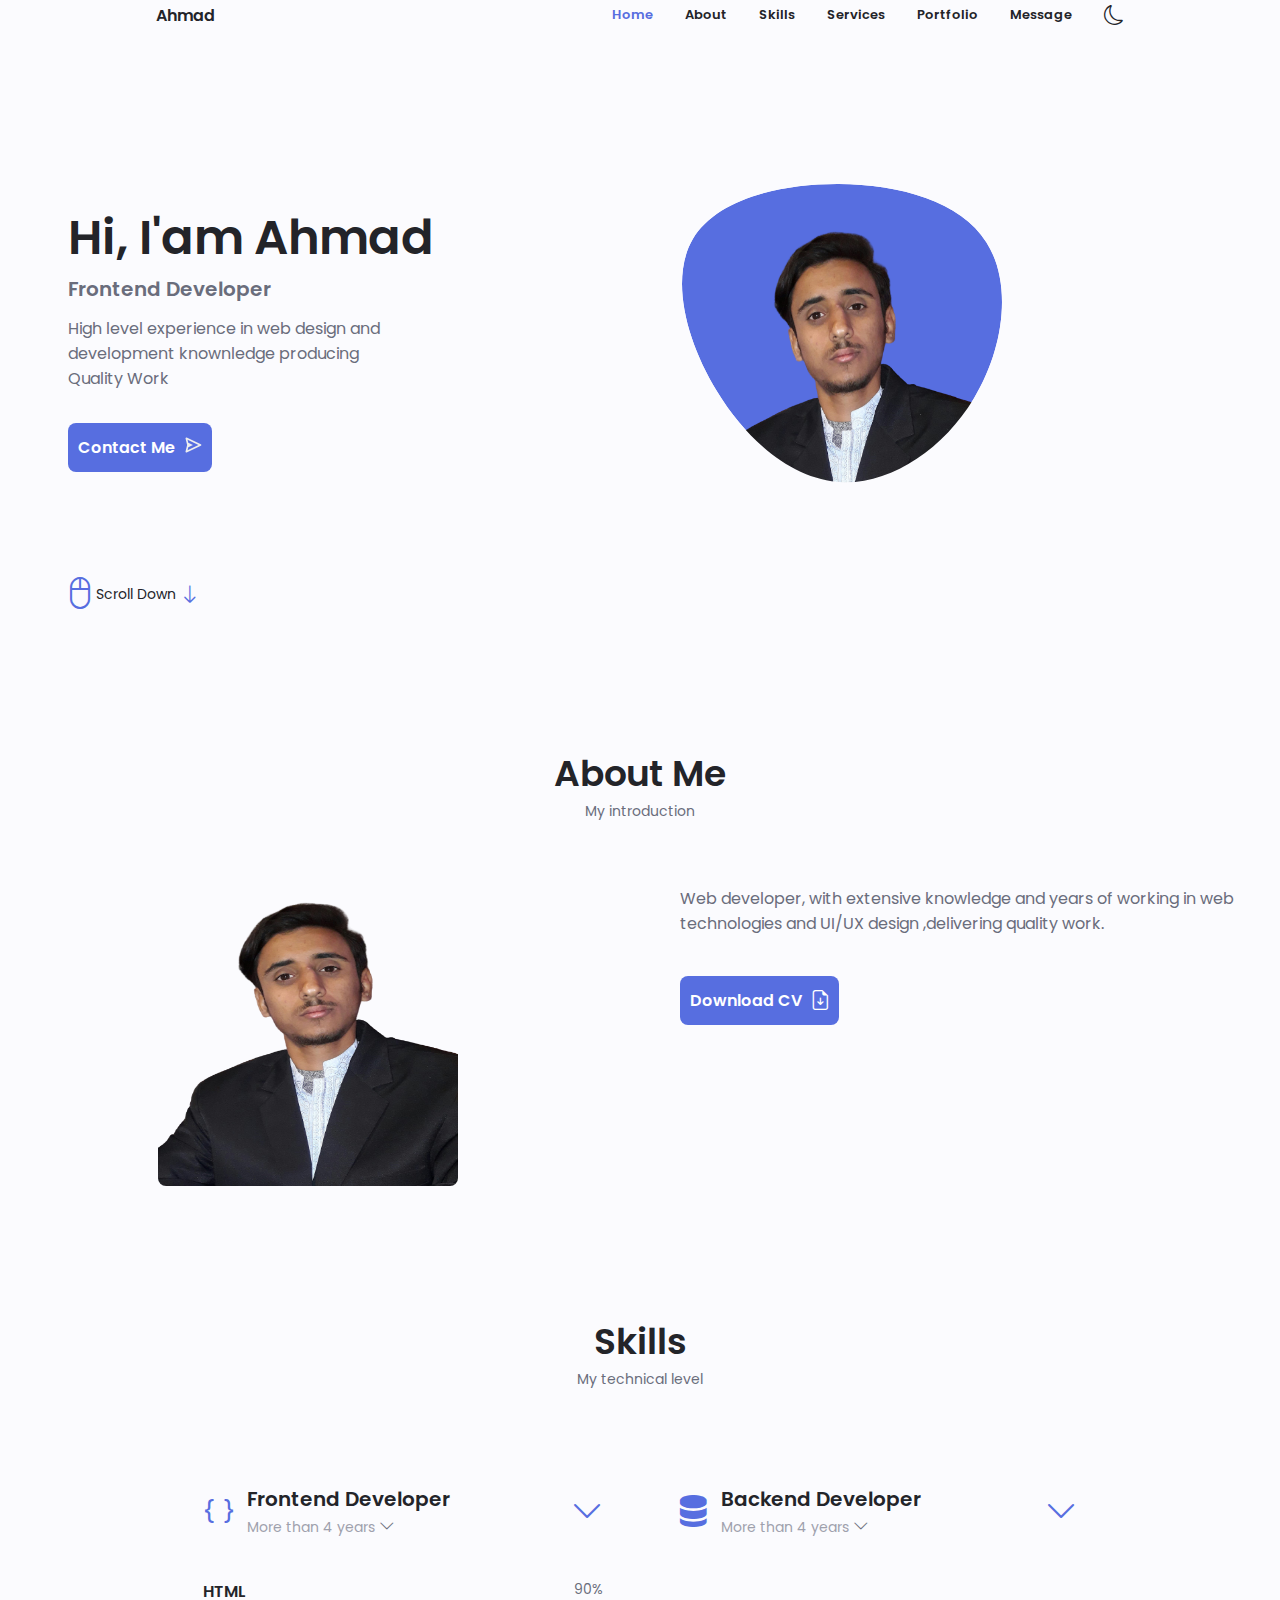
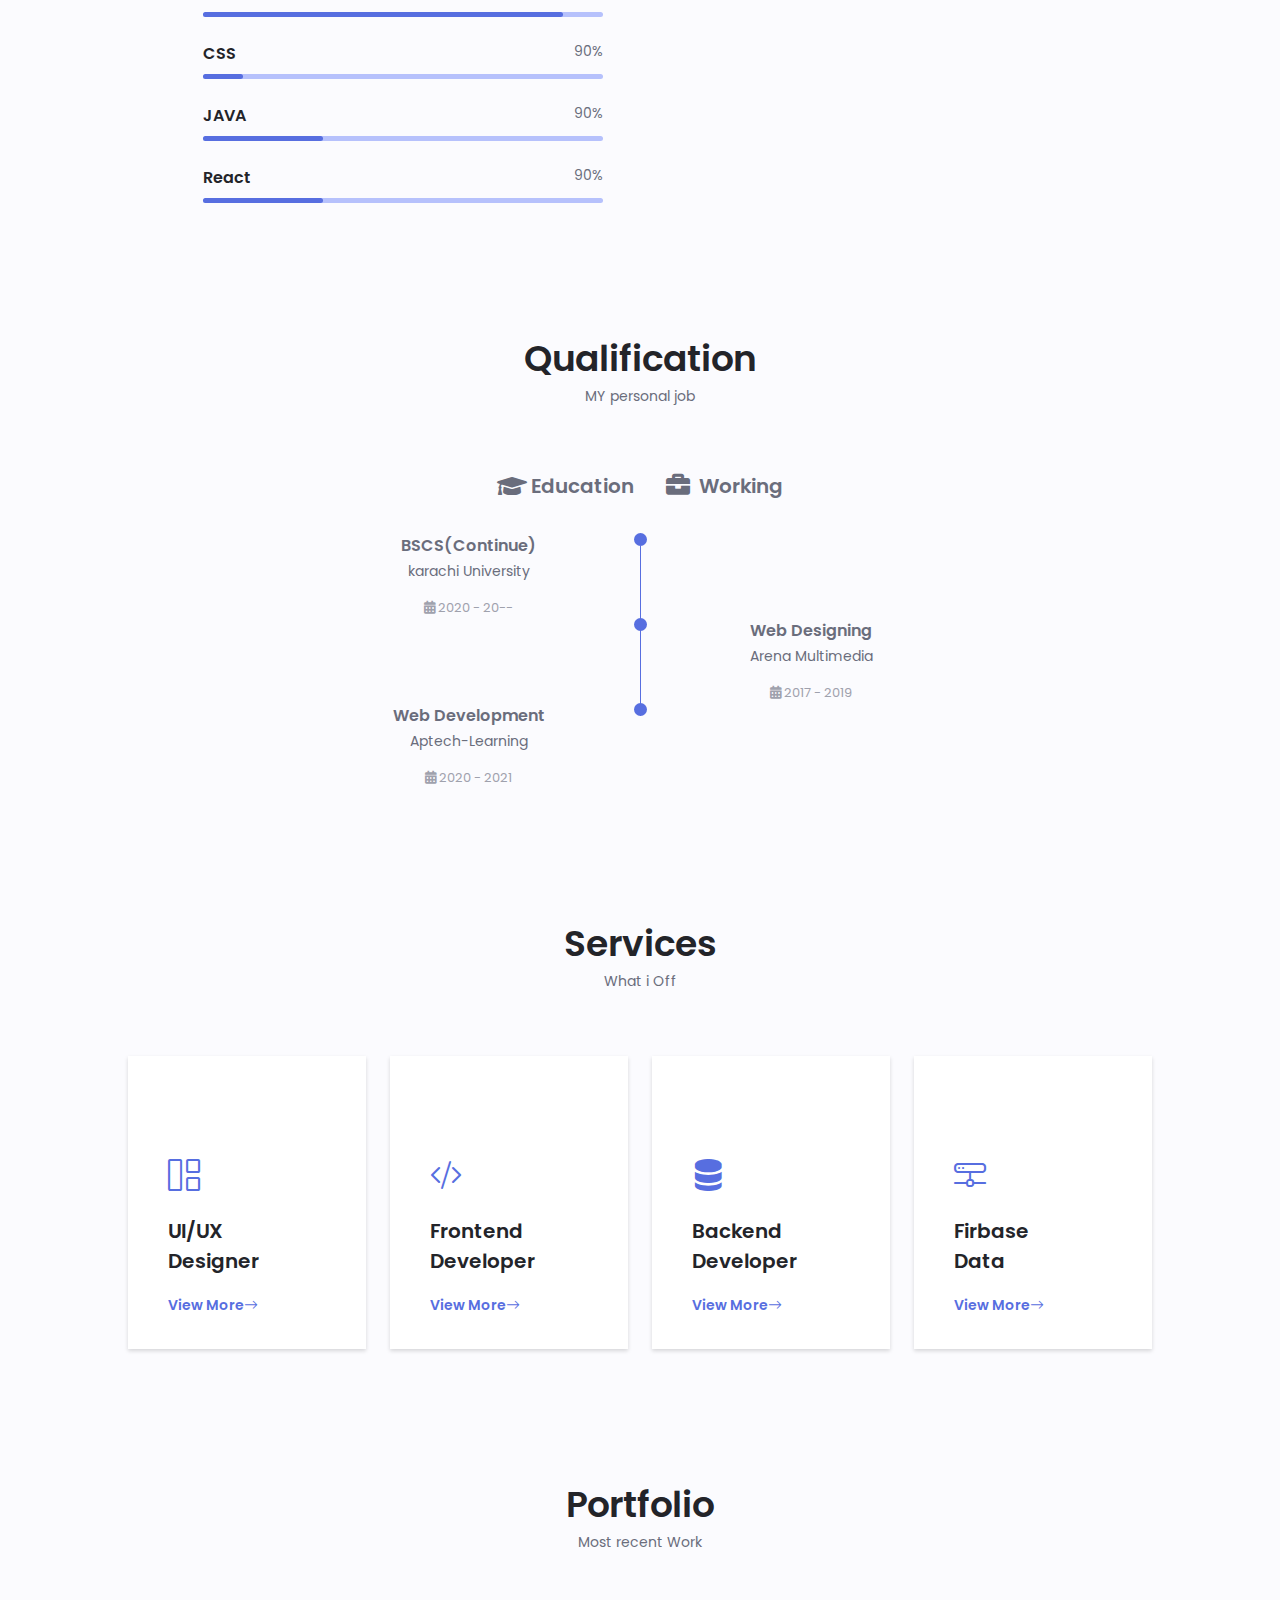
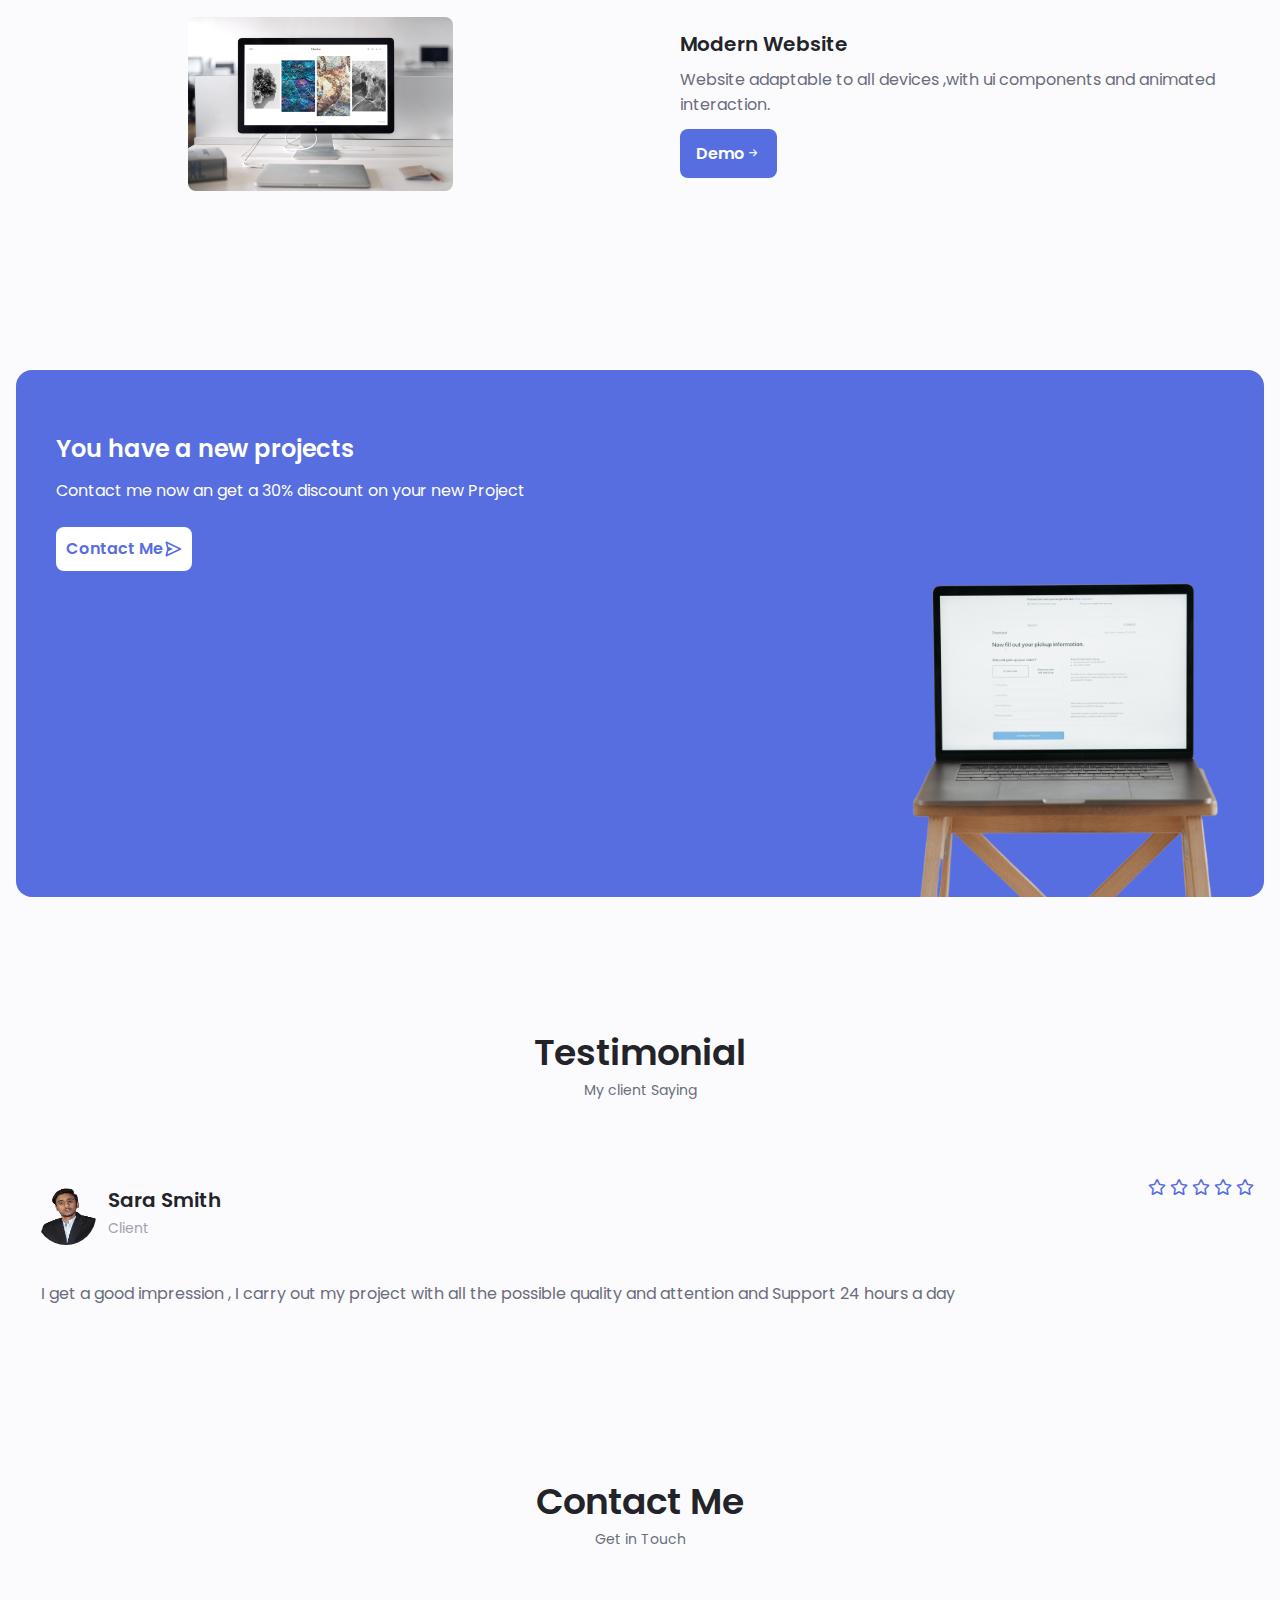
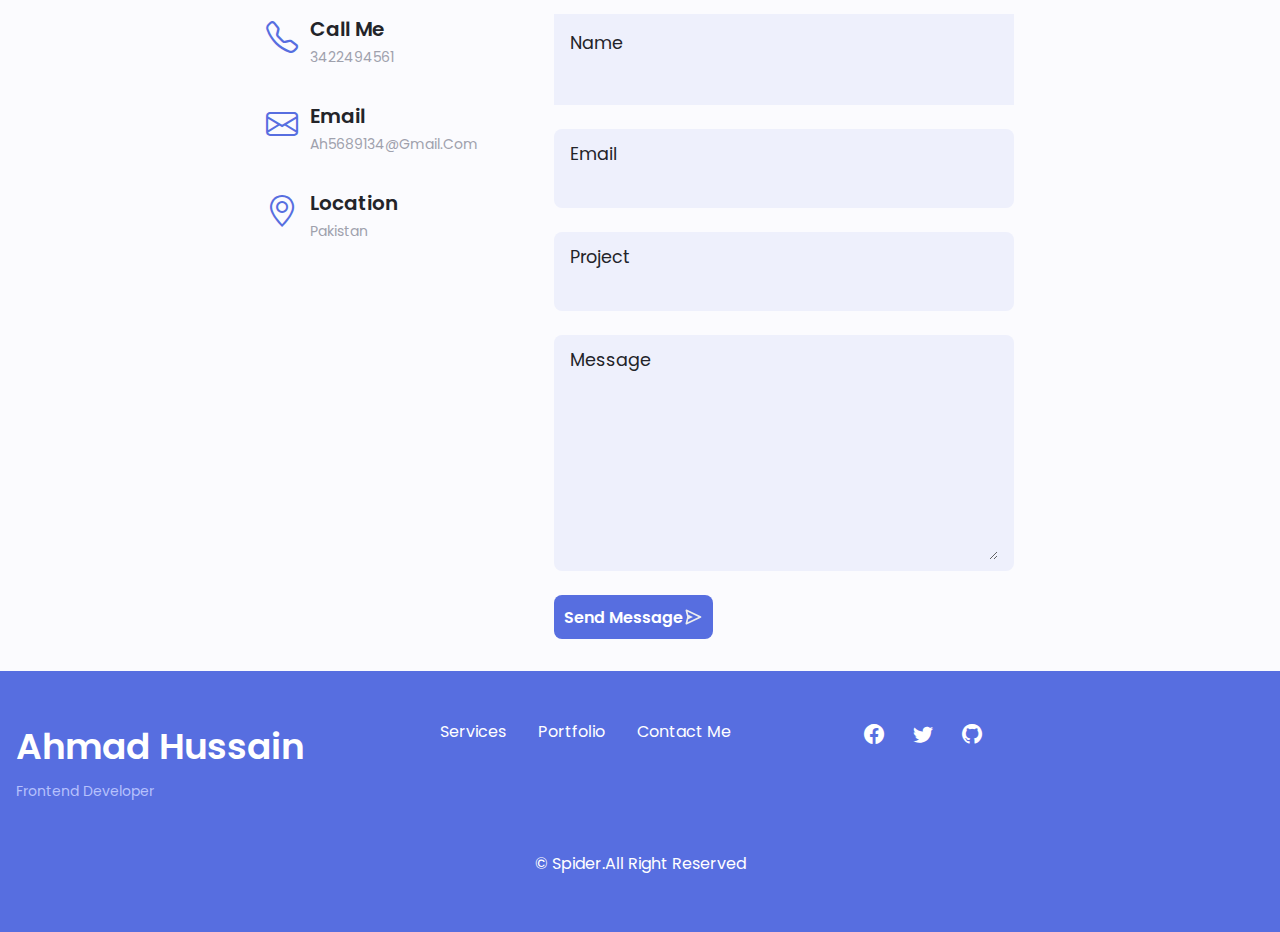
==== commit 241a8203: "update" ====
--- a/index.html
+++ b/index.html
@@ -1024,14 +1024,15 @@
 }
 
 
-    
-
-.skills-container {
-   
-    display: flex;
-    justify-content: center;
-}
-
+/* .skills-content{
+    grid-template-columns: repeat(1,160px);
+ justify-content: center;
+} */
+.flexa{
+  margin: 0px 14%;
+
+
+} 
 #second{
 display: none;
 }
@@ -1077,7 +1078,42 @@
 grid-template-columns: repeat(2,1fr);
 }
 }
+
+@media only screen and (min-width:350px){
+
+
+    .flexa{
+        margin: 0 16%;
+    }
+
+    
+
+
+
+
+
+
+
+}
+
+
 @media only screen and (min-width:768px){
+
+
+    .skills-content{
+   
+ justify-content: center;
+ margin: 0px 3%;
+width: 270px;
+
+}
+.flexa{
+    display: flex;
+ 
+ justify-content: center;
+
+ margin: 0px 0px !important;
+}
 
 
 .footer-links{
@@ -1158,8 +1194,7 @@
 .about-image{
 width: 300px;
 height: 300px;
-border-radius: 50%;
-border: black 1px solid;
+
 }
 .about-description{
 text-align: initial;
@@ -1324,6 +1359,9 @@
 
 @media only screen and (max-width:350px){
 
+
+    
+
 #first{
     display: none;
 }
@@ -1406,6 +1444,18 @@
 
 
 @media only screen and (min-width:968px){
+
+
+
+    
+  
+    .skills-content{
+   
+   justify-content: center;
+   margin: 0px 3%;
+   width: 400px;
+  
+  }
 
 
 
@@ -1426,10 +1476,7 @@
 
 }
 
-.flexa{
-
-    
-}
+
 
 
     </style>
@@ -2293,7 +2340,7 @@
 
                 </div>
 
-                <div class="swiper-pagination"></div>
+               
 
             </div>
 
@@ -2460,7 +2507,7 @@
                 </div>
 
             </div>
-            <div class="swiper-pagination"></div>
+            
         </div>
     </section>
 
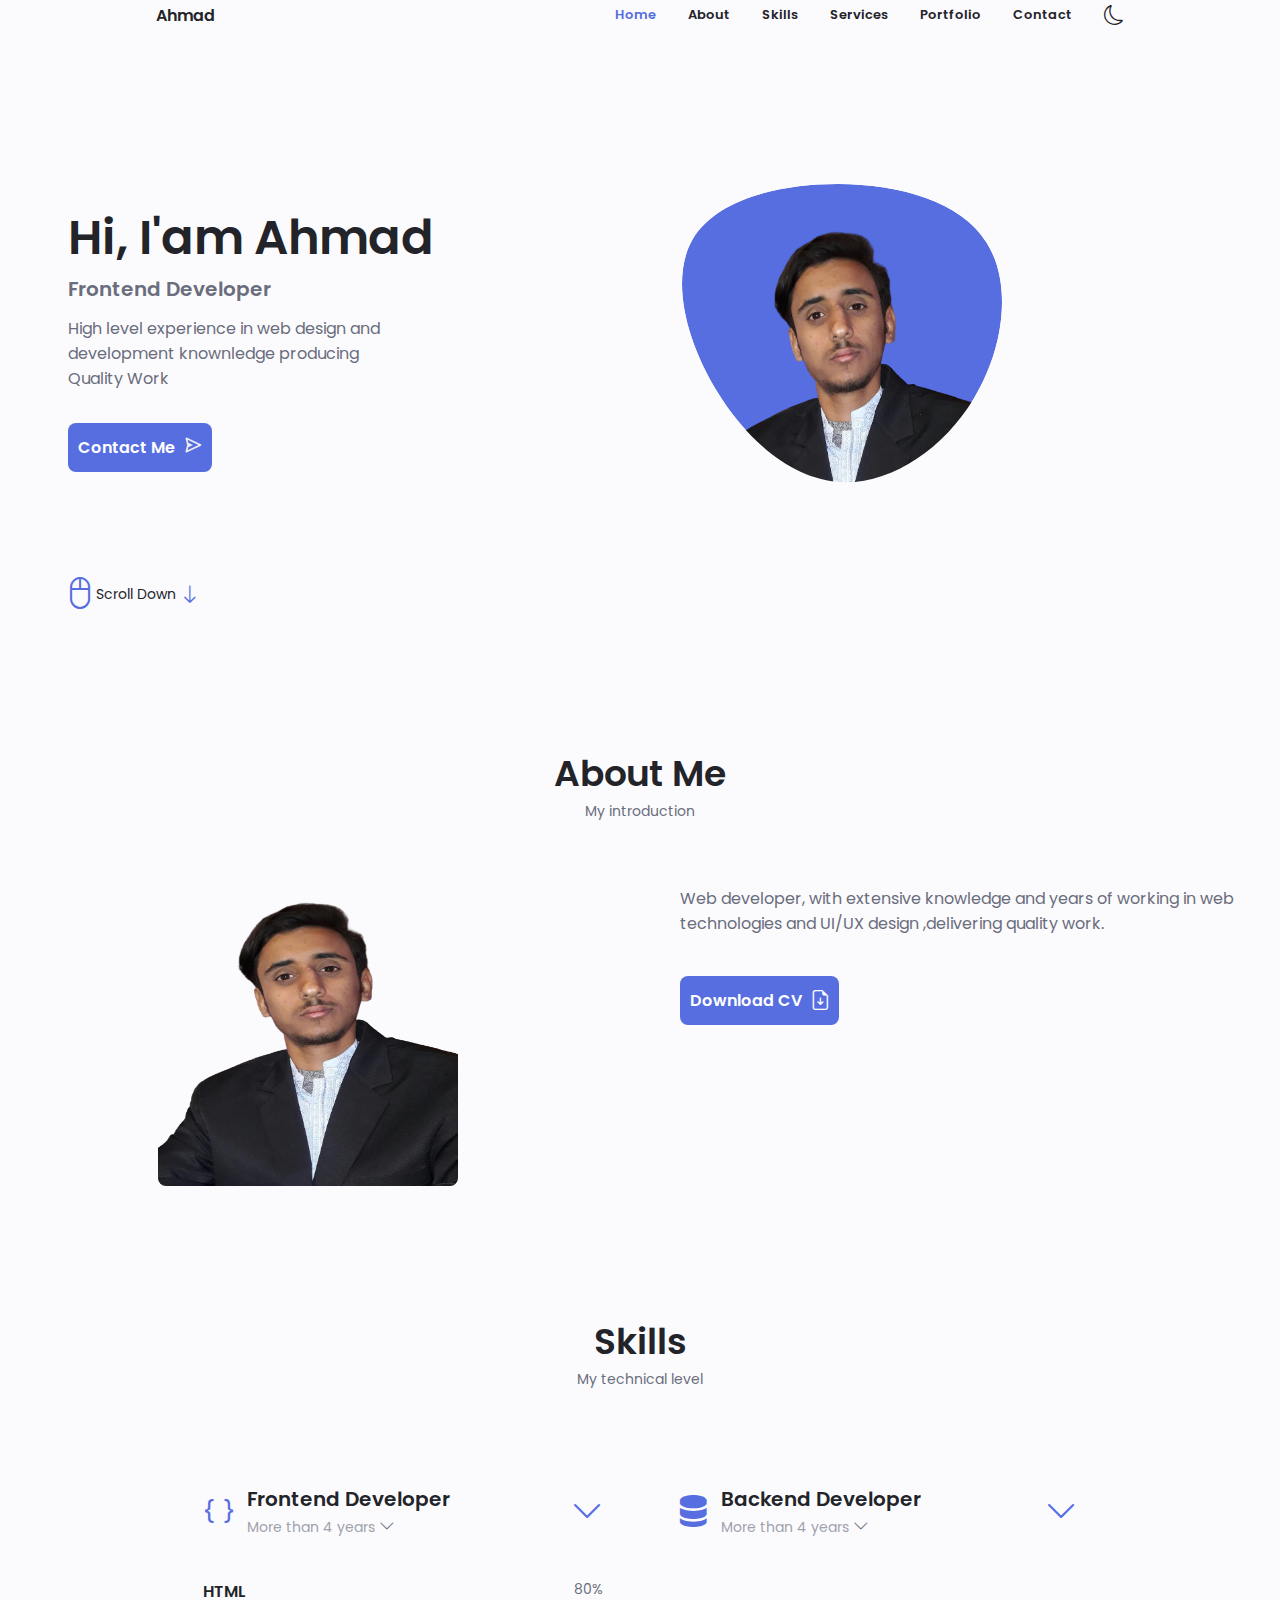
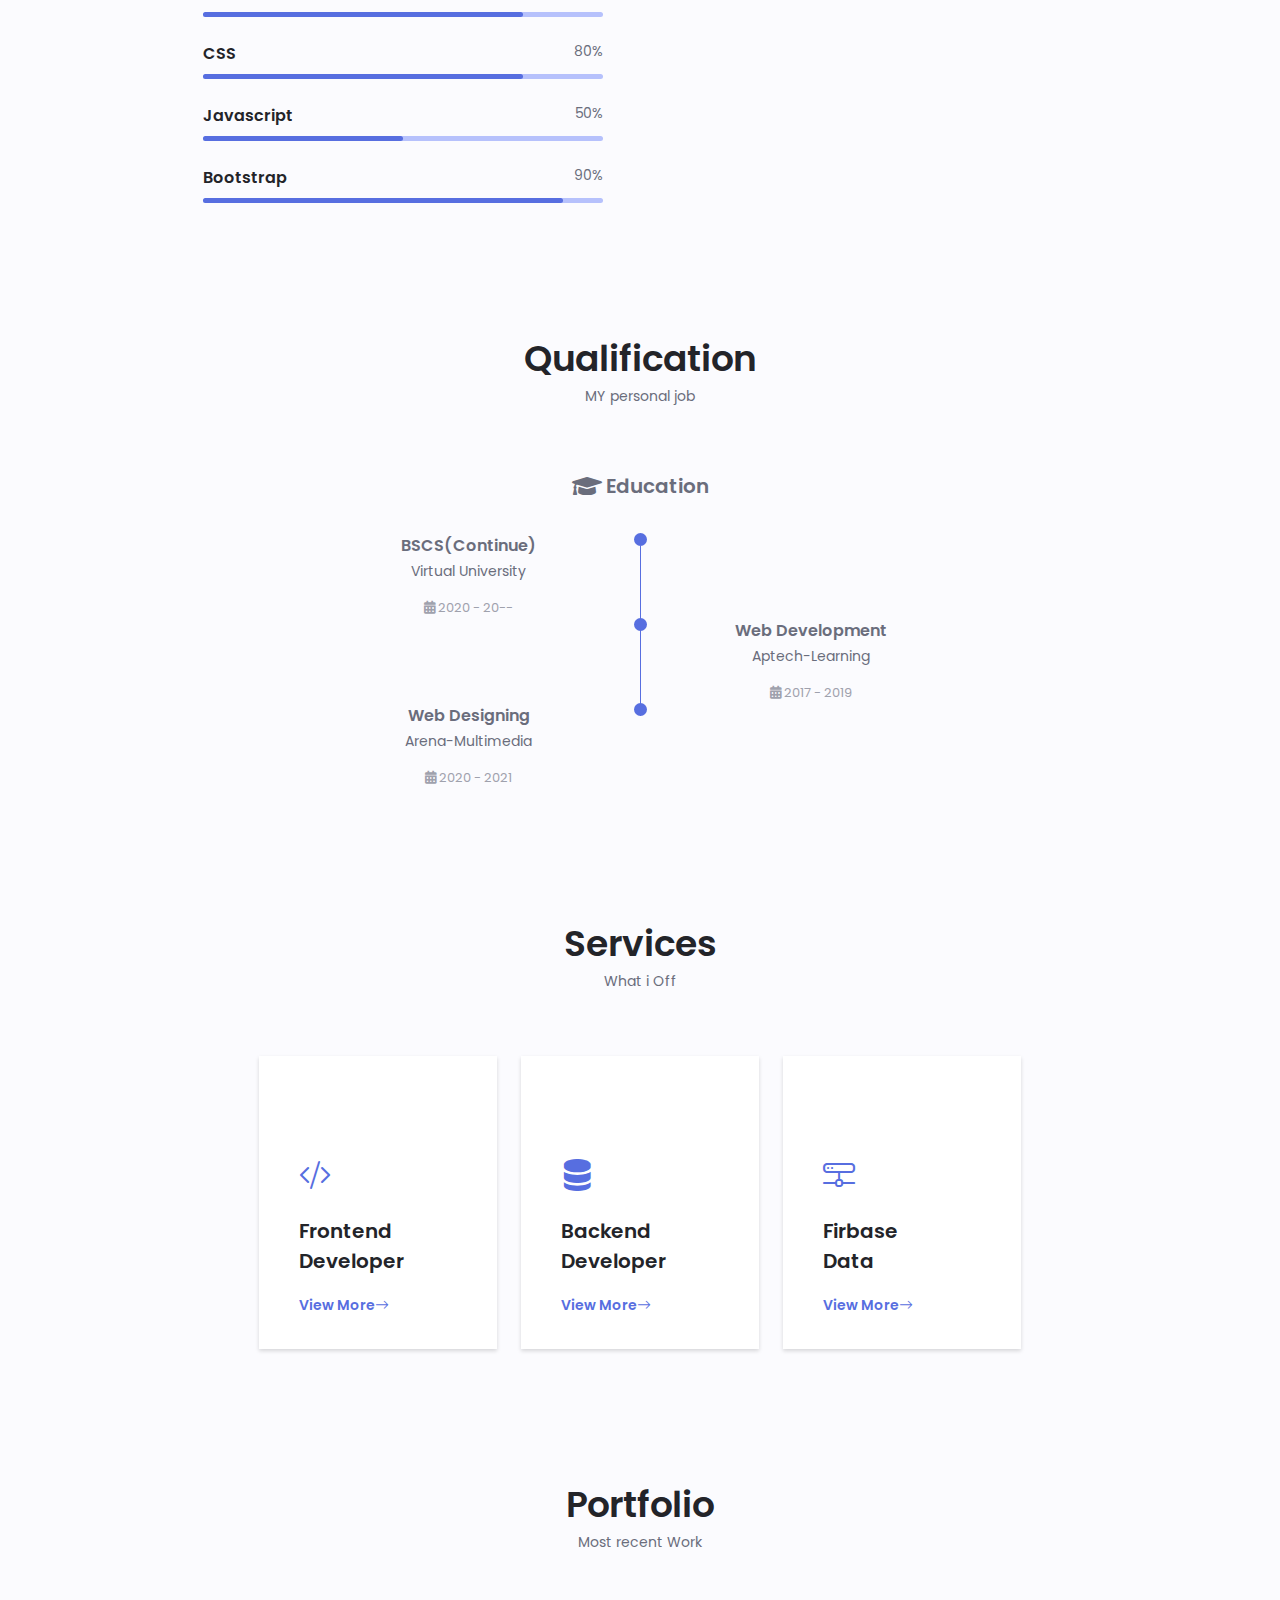
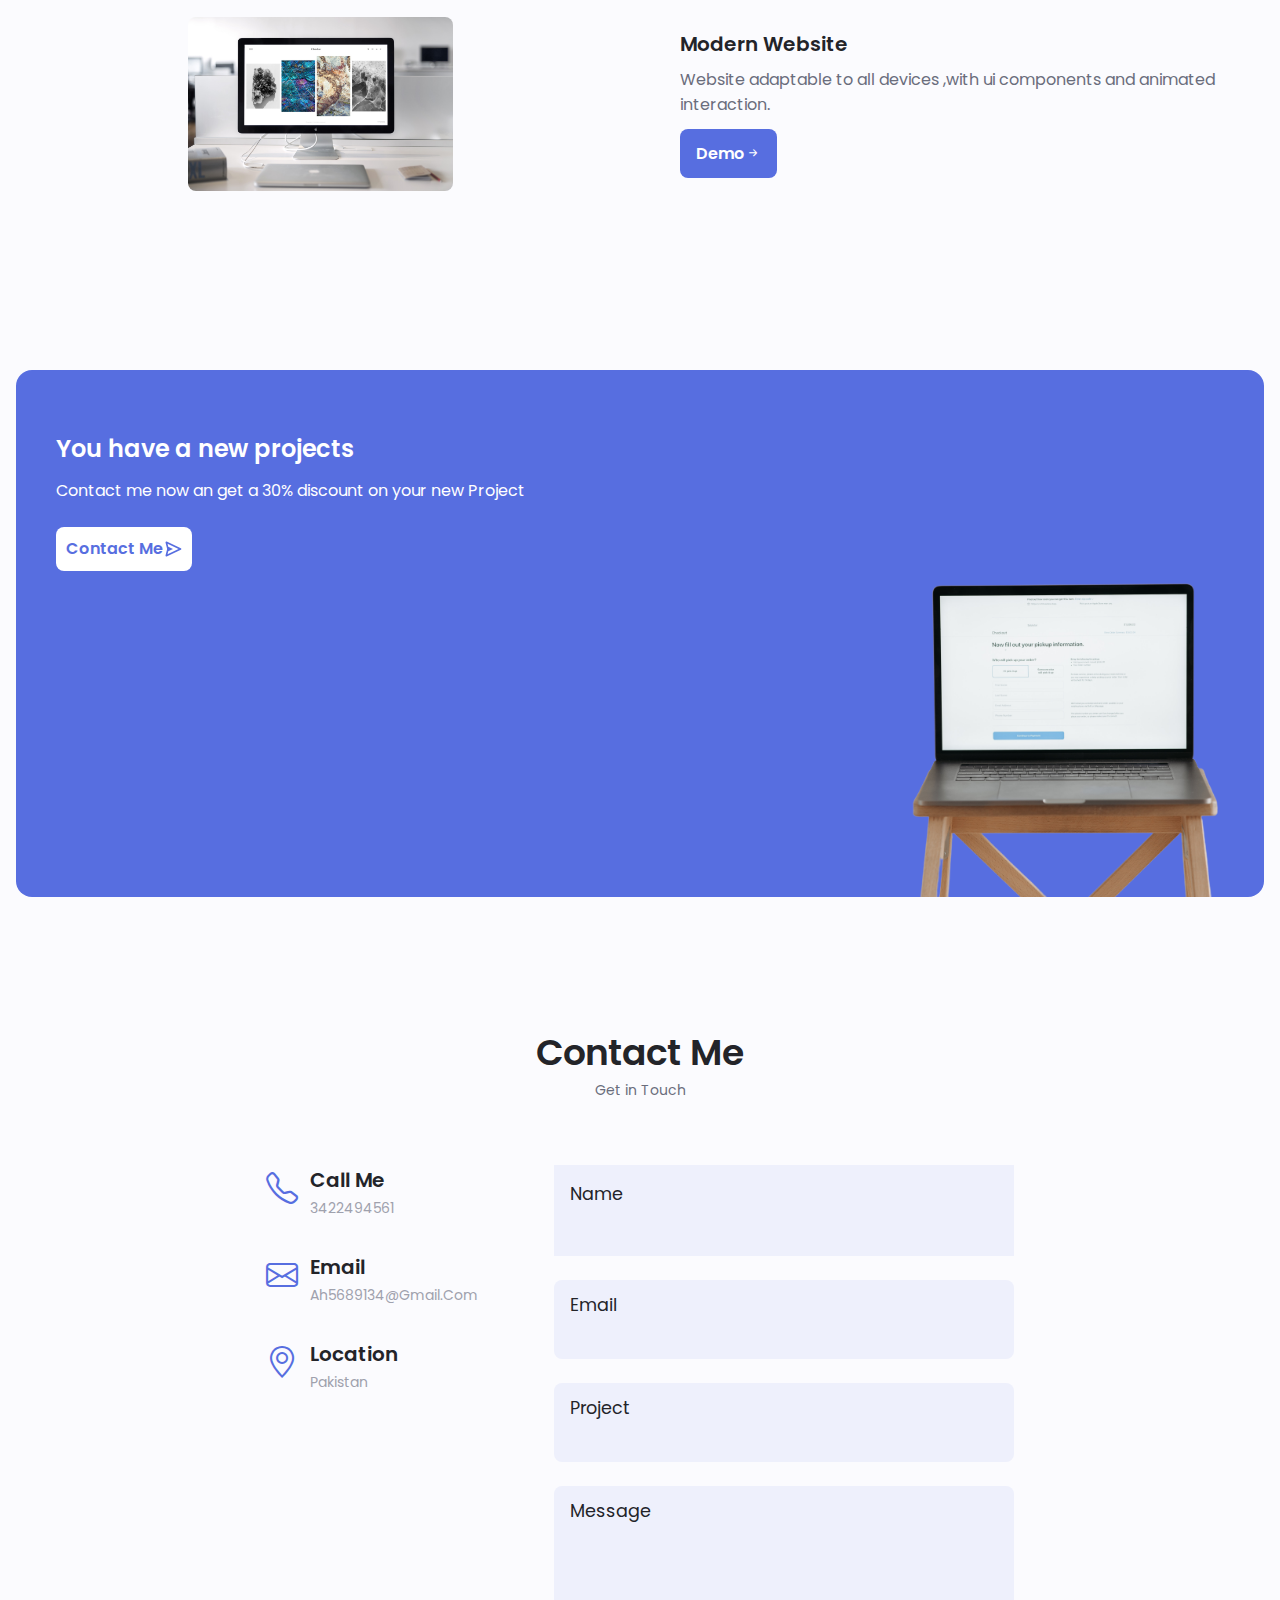
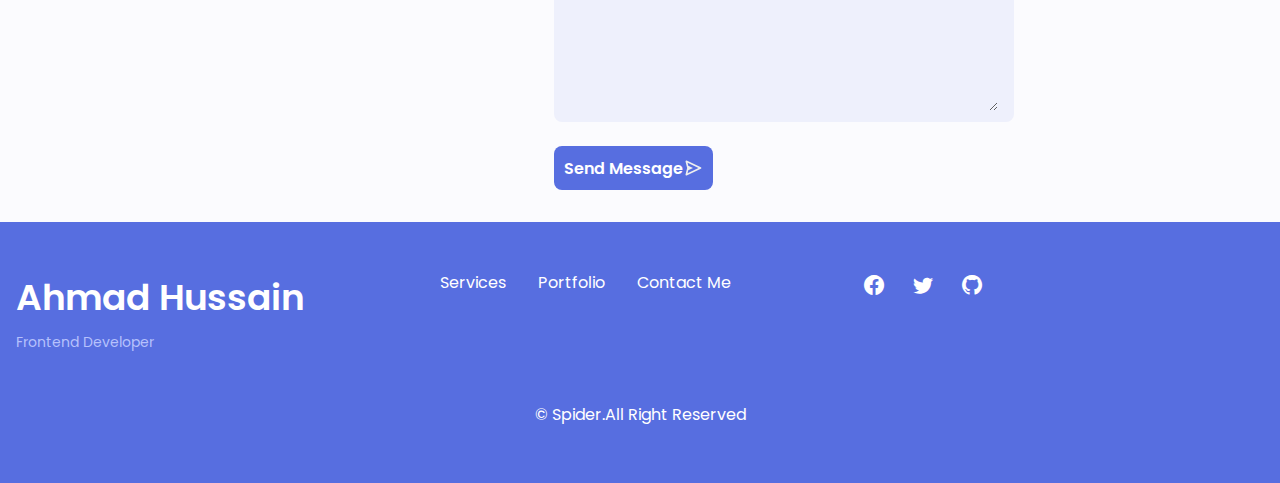
==== commit e6c7418e: "s" ====
--- a/index.html
+++ b/index.html
@@ -480,27 +480,27 @@
 background-color: var(--first-color);
 }
 .skills-html{
+width: 80%;
+
+}
+
+.skills-css{
+width: 80%;
+
+
+
+}
+.skills-java{
+width: 50%;
+
+}
+
+.skills-react{
 width: 90%;
-
-}
-
-.skills-css{
-width: 10%;
-
-
-
-}
-.skills-java{
-width: 30%;
-
-}
-
-.skills-react{
-width: 30%;
 }
 
 .skills-sql{
-width: 70%;
+width: 40%;
 }
 .skills-my{
 width: 50%;
@@ -1015,11 +1015,11 @@
 @media only screen and (min-width:568px){
 
 
-
+    
 
 
     .service-container{
- grid-template-columns: repeat(2,160px);
+ grid-template-columns: repeat(3,160px);
  justify-content: center;
 }
 
@@ -1098,6 +1098,12 @@
 
 
 @media only screen and (min-width:768px){
+
+
+    .test-content{
+
+width: 50%;
+}
 
 
     .skills-content{
@@ -1218,7 +1224,7 @@
 
 
 .service-container{
- grid-template-columns: repeat(4,160px);
+ grid-template-columns: repeat(3,160px);
  justify-content: center;
 }
 .service-icon{
@@ -1287,7 +1293,8 @@
     transform: translateX(-89rem);
 }
 .service-container{
-    grid-template-columns: repeat(4,238px);
+    grid-template-columns: repeat(3,238px);
+    justify-content: center;
 }
 
 .port-content{
@@ -1477,6 +1484,15 @@
 }
 
 
+.skills-Php{
+    width: 50%
+    ;
+}
+.skills-c{
+    width: 30%;
+}
+
+
 
 
     </style>
@@ -1484,6 +1500,9 @@
 </head>
 
 <body>
+
+
+    
     <header class="header" id="header">
         <nav class="nav container">
             <a href="" class="nav-logo">Ahmad</a>
@@ -1519,7 +1538,7 @@
                     </li>
 
                     <li class="nav-item ">
-                        <a href="" class="nav-link"><i class="bi bi-arrow-right-circle nav-icon"></i>Message</a>
+                        <a href="#contact" class="nav-link"><i class="bi bi-arrow-right-circle nav-icon"></i>Contact</a>
                     </li>
                     <i class="bi bi-x nav-close" id="nav-close"></i>
 
@@ -1702,7 +1721,7 @@
                                 <div class="skills-tittle">
                                     <h3 class="skills-name">HTML</h3>
 
-                                    <span class="skills-number">90%</span>
+                                    <span class="skills-number">80%</span>
                                 </div>
 
                                 <div class="skills-bar">
@@ -1721,7 +1740,7 @@
                                 <div class="skills-tittle">
                                     <h3 class="skills-name">CSS</h3>
 
-                                    <span class="skills-number">90%</span>
+                                    <span class="skills-number">80%</span>
                                 </div>
 
                                 <div class="skills-bar">
@@ -1741,9 +1760,9 @@
 
                             <div class="skills-data">
                                 <div class="skills-tittle">
-                                    <h3 class="skills-name">JAVA</h3>
-
-                                    <span class="skills-number">90%</span>
+                                    <h3 class="skills-name">Javascript</h3>
+
+                                    <span class="skills-number">50%</span>
                                 </div>
 
                                 <div class="skills-bar">
@@ -1755,7 +1774,7 @@
 
                             <div class="skills-data">
                                 <div class="skills-tittle">
-                                    <h3 class="skills-name">React</h3>
+                                    <h3 class="skills-name">Bootstrap</h3>
 
                                     <span class="skills-number">90%</span>
                                 </div>
@@ -1814,7 +1833,7 @@
                                 <div class="skills-tittle">
                                     <h3 class="skills-name">Sql</h3>
 
-                                    <span class="skills-number">90%</span>
+                                    <span class="skills-number">40%</span>
                                 </div>
 
                                 <div class="skills-bar">
@@ -1829,33 +1848,21 @@
 
 
 
+                           
+
+
+
+
+
+
+
+
+
                             <div class="skills-data">
                                 <div class="skills-tittle">
-                                    <h3 class="skills-name">MY SQL</h3>
-
-                                    <span class="skills-number">90%</span>
-                                </div>
-
-                                <div class="skills-bar">
-
-                                    <span class="skills-percentage skills-my"></span>
-                                </div>
-                            </div>
-
-
-
-
-
-
-
-
-
-
-                            <div class="skills-data">
-                                <div class="skills-tittle">
-                                    <h3 class="skills-name">PHP</h3>
-
-                                    <span class="skills-number">90%</span>
+                                    <h3 class="skills-name">Firebase</h3>
+
+                                    <span class="skills-number">50%</span>
                                 </div>
 
                                 <div class="skills-bar">
@@ -1867,9 +1874,9 @@
 
                             <div class="skills-data">
                                 <div class="skills-tittle">
-                                    <h3 class="skills-name">C++</h3>
-
-                                    <span class="skills-number">90%</span>
+                                    <h3 class="skills-name">C#</h3>
+
+                                    <span class="skills-number">30%</span>
                                 </div>
 
                                 <div class="skills-bar">
@@ -1911,10 +1918,10 @@
                         <i class="fas fa-graduation-cap qual-icon"></i>
                         Education
                     </div>
-                    <div class="qual-button btn-flex qual-active" onclick=" my()" class="drop">
+                    <!-- <div class="qual-button btn-flex qual-active" onclick=" my()" class="drop">
                         <i class="fas fa-briefcase qual-icon"></i>
                         Working
-                    </div>
+                    </div> -->
                 </div>
 
             </div>
@@ -1927,7 +1934,7 @@
                     <div class="qual-data">
                         <div>
                             <div class="qual-title">BSCS(Continue)</div>
-                            <span class="qual-sbtitle">karachi University</span>
+                            <span class="qual-sbtitle">Virtual University</span>
                             <div class="qual-calendar">
                                 <i class="fas fa-calendar-alt"></i>
                                 2020 - 20--
@@ -1954,8 +1961,8 @@
                             <span class="qual-line"></span>
                         </div>
                         <div>
-                            <div class="qual-title">Web Designing</div>
-                            <span class="qual-sbtitle">Arena Multimedia</span>
+                            <div class="qual-title">Web Development</div>
+                            <span class="qual-sbtitle">Aptech-Learning</span>
                             <div class="qual-calendar">
                                 <i class="fas fa-calendar-alt"></i>
                                 2017 - 2019
@@ -1971,8 +1978,8 @@
 
                     <div class="qual-data">
                         <div>
-                            <div class="qual-title">Web Development</div>
-                            <span class="qual-sbtitle">Aptech-Learning</span>
+                            <div class="qual-title">Web Designing</div>
+                            <span class="qual-sbtitle">Arena-Multimedia</span>
                             <div class="qual-calendar">
                                 <i class="fas fa-calendar-alt"></i>
                                 2020 - 2021
@@ -2098,7 +2105,7 @@
 
 
             <div class="service-container container grid">
-                <div class="service-content">
+                <!-- <div class="service-content">
                     <div>
                         <i class="bi bi-grid-1x2 service-icon"></i>
                         <h3 class="service-title">UI/UX <br>Designer</h3>
@@ -2110,7 +2117,7 @@
 
                     </span>
 
-                </div>
+                </div> -->
 
 
 
@@ -2157,7 +2164,7 @@
 
                 </div>
 
-                <div class="service-modal" id="myModal" >
+                <!-- <div class="service-modal" id="myModal" >
 
                     <div class="service-modal-content" onclick="am()">
 
@@ -2202,7 +2209,7 @@
 
 
                     </div>
-                </div>
+                </div> -->
 
 
                 <div class="service-modal" id="myModa">
@@ -2383,7 +2390,7 @@
 
     </section>
 
-    <section class="test section">
+    <!-- <section class="test section">
         <h2 class="section-title">Testimonial</h2>
         <span class="section-subtitle">My client Saying</span>
 
@@ -2509,7 +2516,7 @@
             </div>
             
         </div>
-    </section>
+    </section> -->
 
     <section class="contact section" id="contact">
         <h2 class="section-title ">Contact Me</h2>
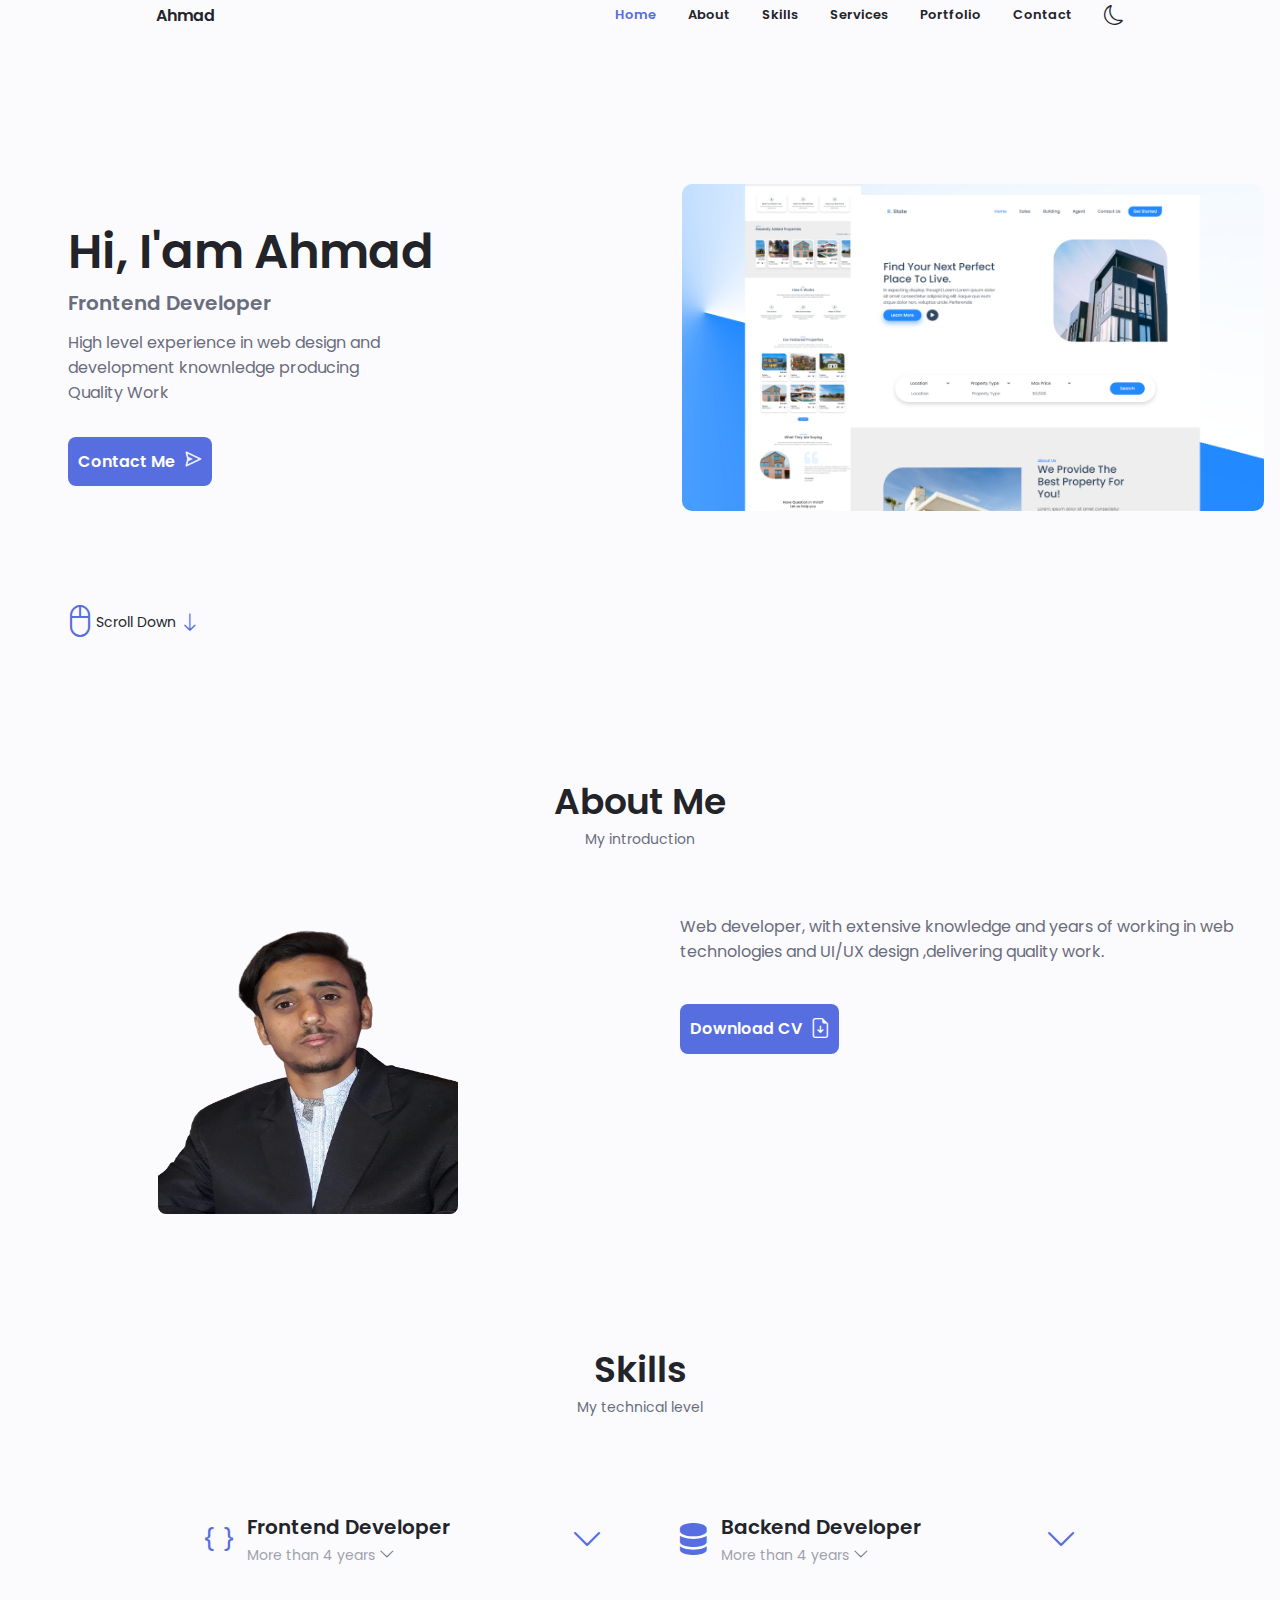
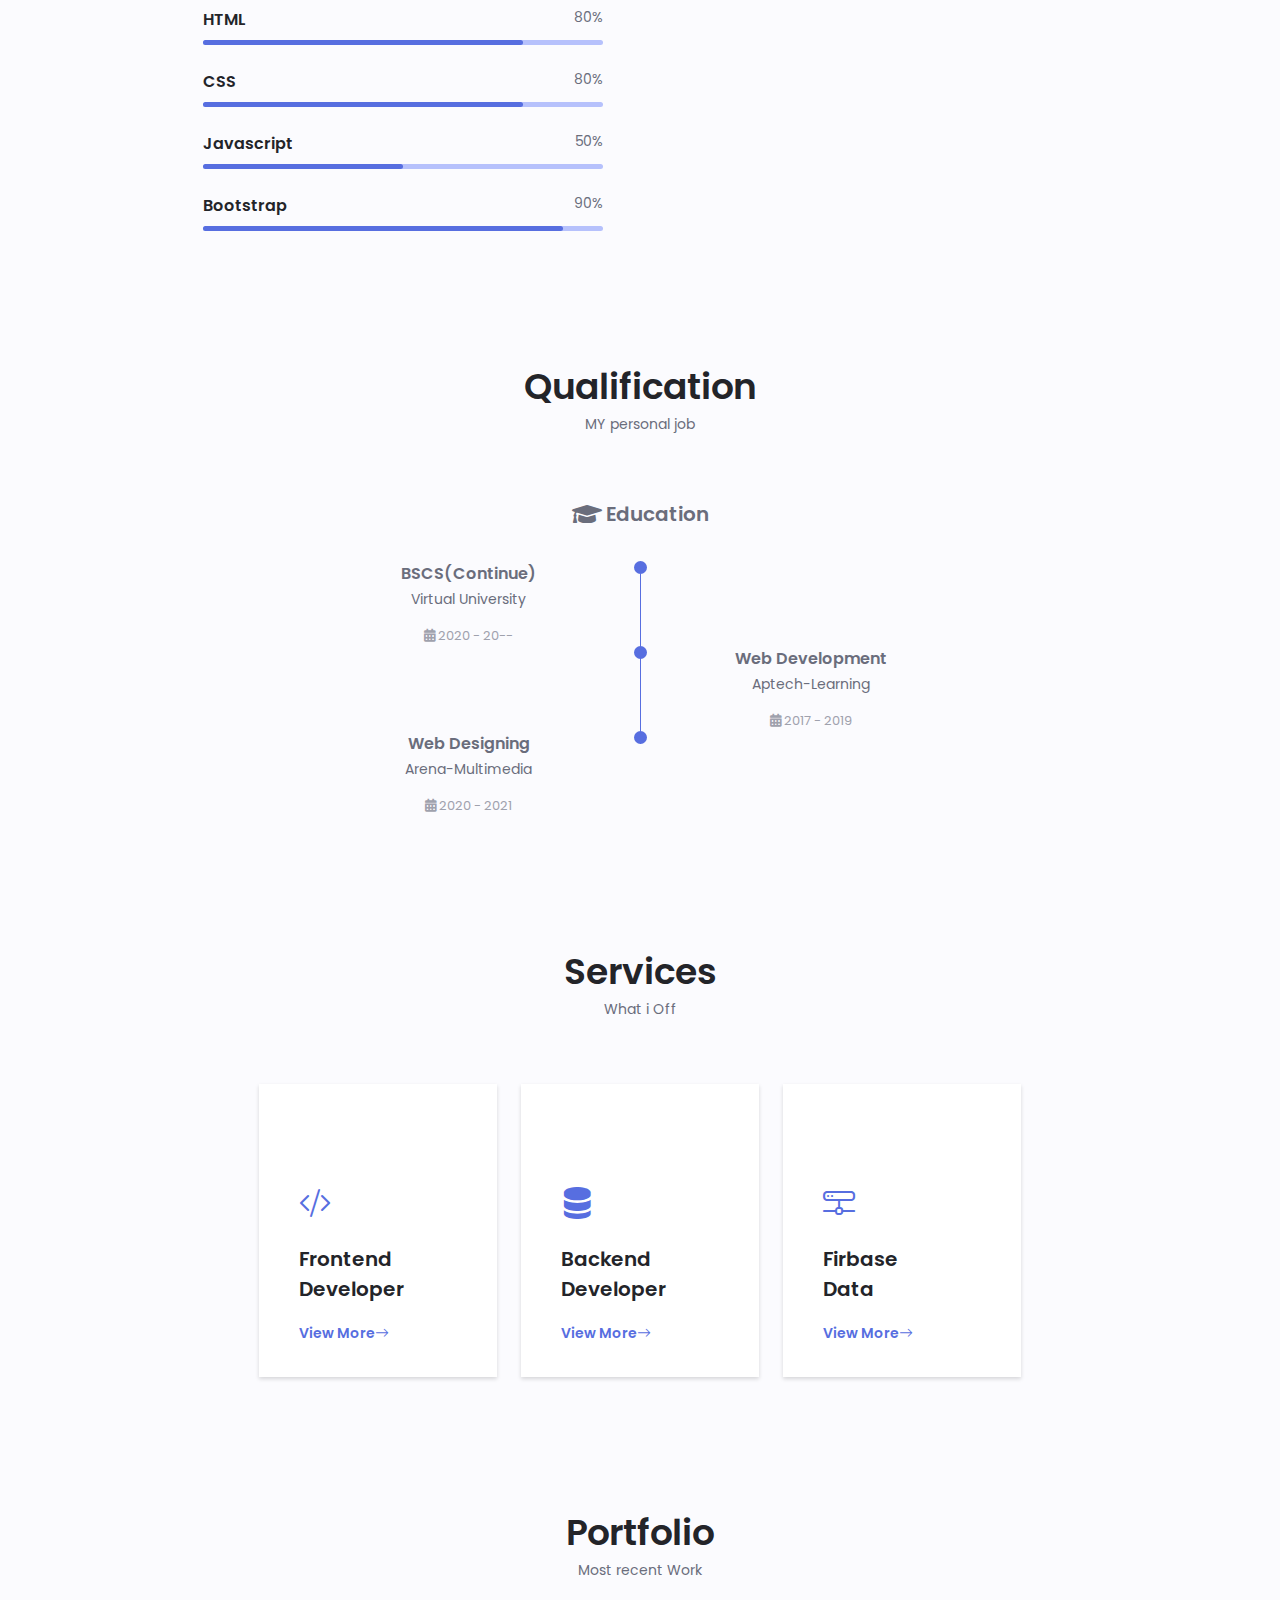
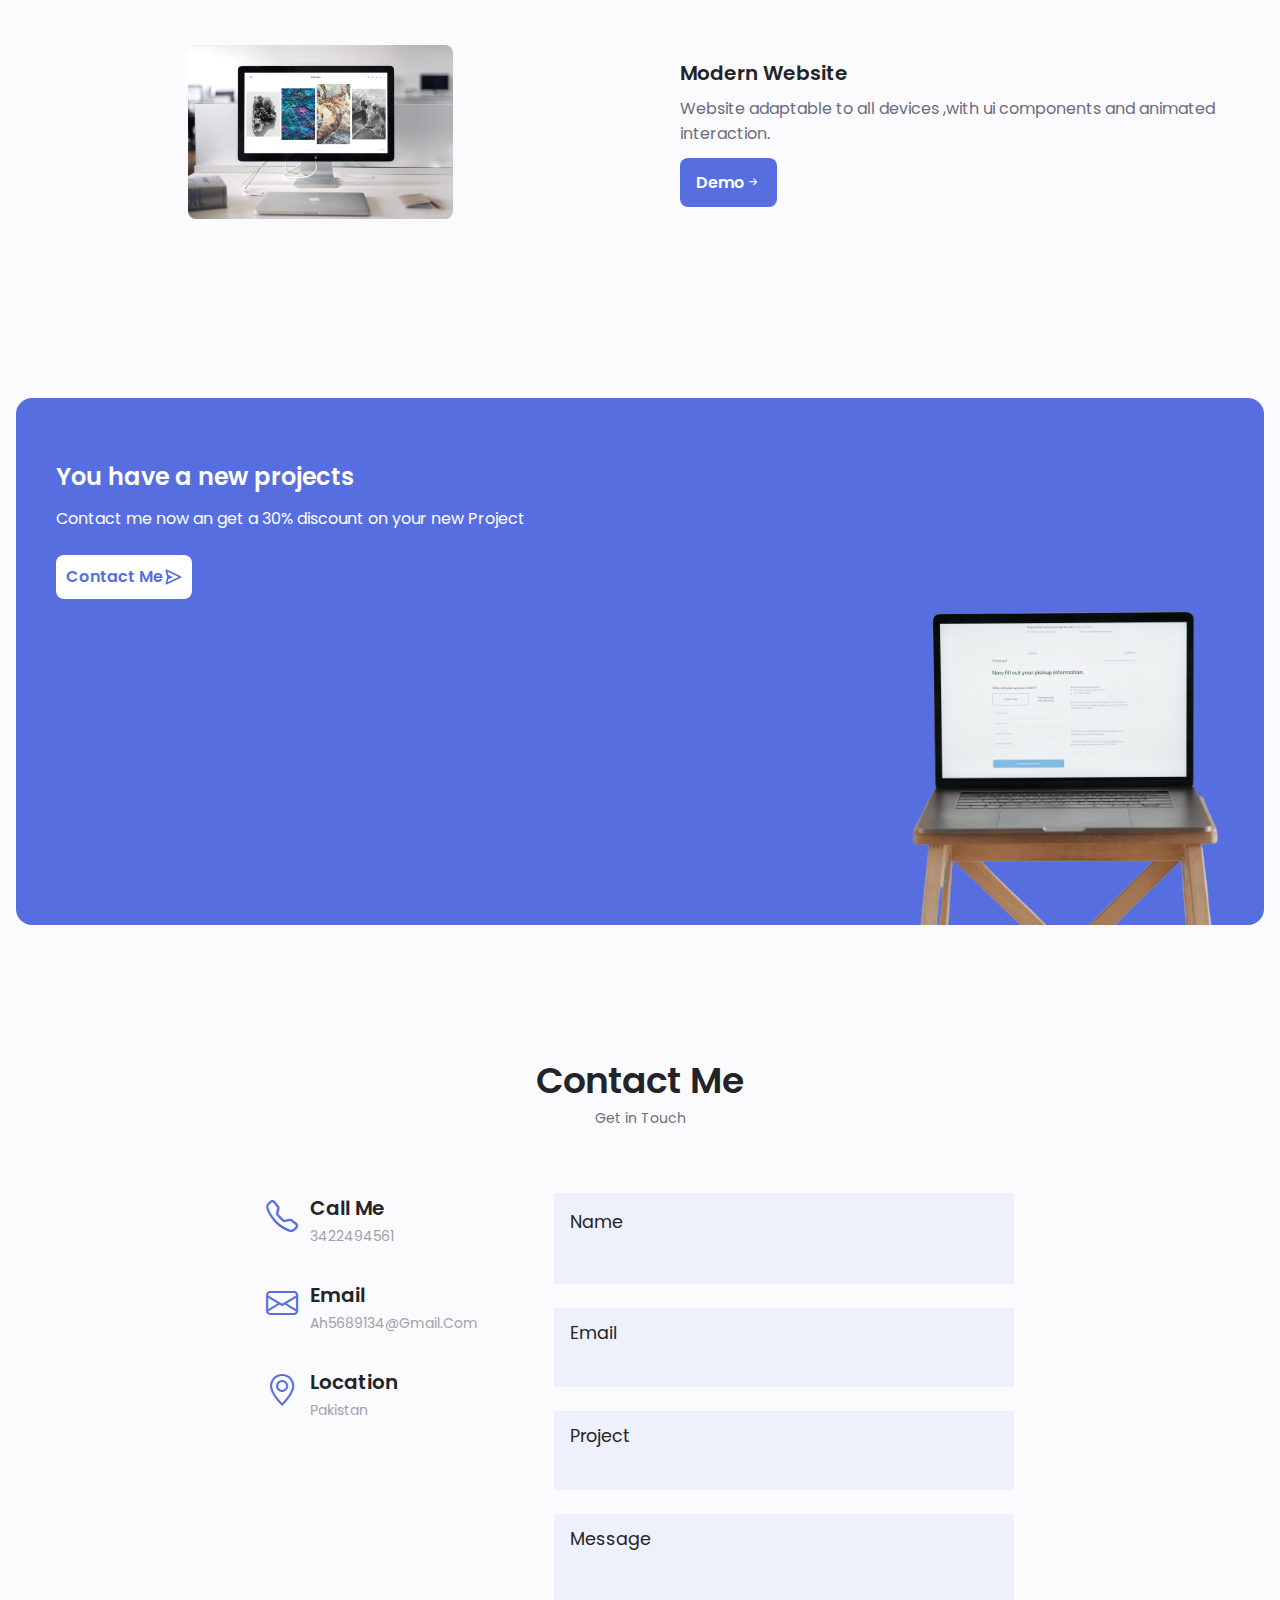
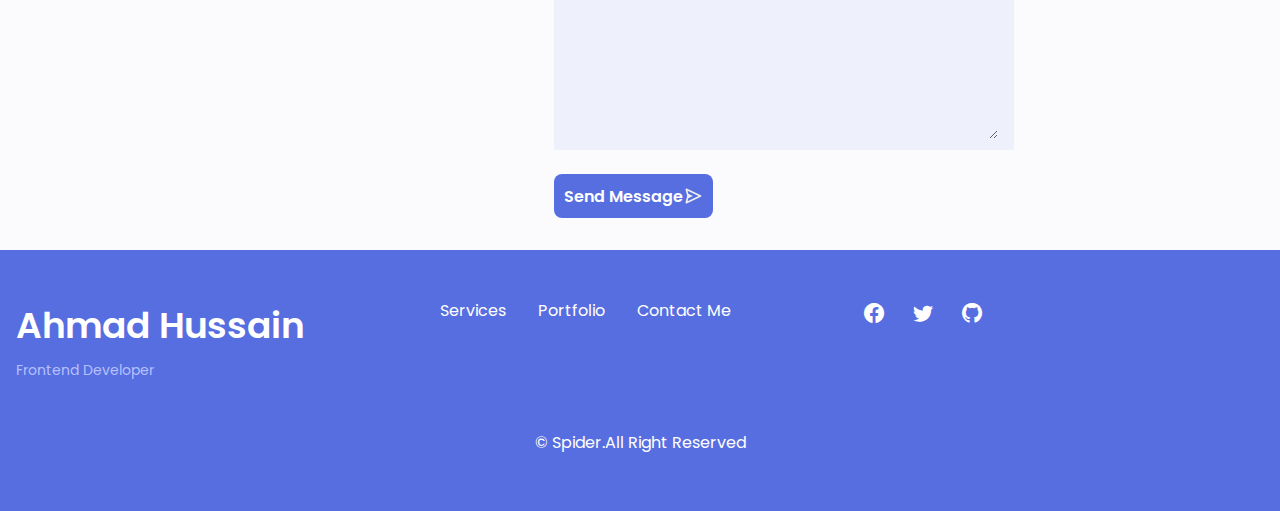
==== commit 474c2046: "update" ====
--- a/index.html
+++ b/index.html
@@ -993,7 +993,7 @@
 }
 .contact-content{
 background-color: var(--input-color);
-border-radius: .5rem;
+/* border-radius: .5rem; */
 padding: .75rem 1rem .25rem;
 }
 .contact-label{
@@ -1083,7 +1083,7 @@
 
 
     .flexa{
-        margin: 0 16%;
+        margin: 0 10%;
     }
 
     
@@ -1492,6 +1492,14 @@
     width: 30%;
 }
 
+.home-image img{
+    border-radius: 10px ;
+    
+}
+
+.home-image {
+    justify-content: center;
+}
 
 
 
@@ -1589,7 +1597,7 @@
                             </i></a>
                     </div>
                     <div class="home-image">
-                        <svg class="home-blob" viewBox="0 0 200 187" xmlns="http://www.w3.org/2000/svg"
+                        <!-- <svg class="home-blob" viewBox="0 0 200 187" xmlns="http://www.w3.org/2000/svg"
                             xmlns:xlink="http://www.w3.org/1999/xlink">
                             <mask id="mask0" mask-type="alpha">
                                 <path d="M190.312 36.4879C206.582 62.1187 201.309 102.826 182.328 134.186C163.346 165.547 
@@ -1605,7 +1613,8 @@
                                 <image class="home-blob-image" x='12' y='18'
                                     xlink:href=" assets/img/78956471_2519568171614223_7228274708985151488_n-removebg-preview.png" />
                             </g>
-                        </svg>
+                        </svg> -->
+                        <img src="assets/img/RState.png" alt="">
                     </div>
                     <div class="home-data" id="second">
                         <h1 class="home-tittle">Hi, I'am Ahmad</h1>
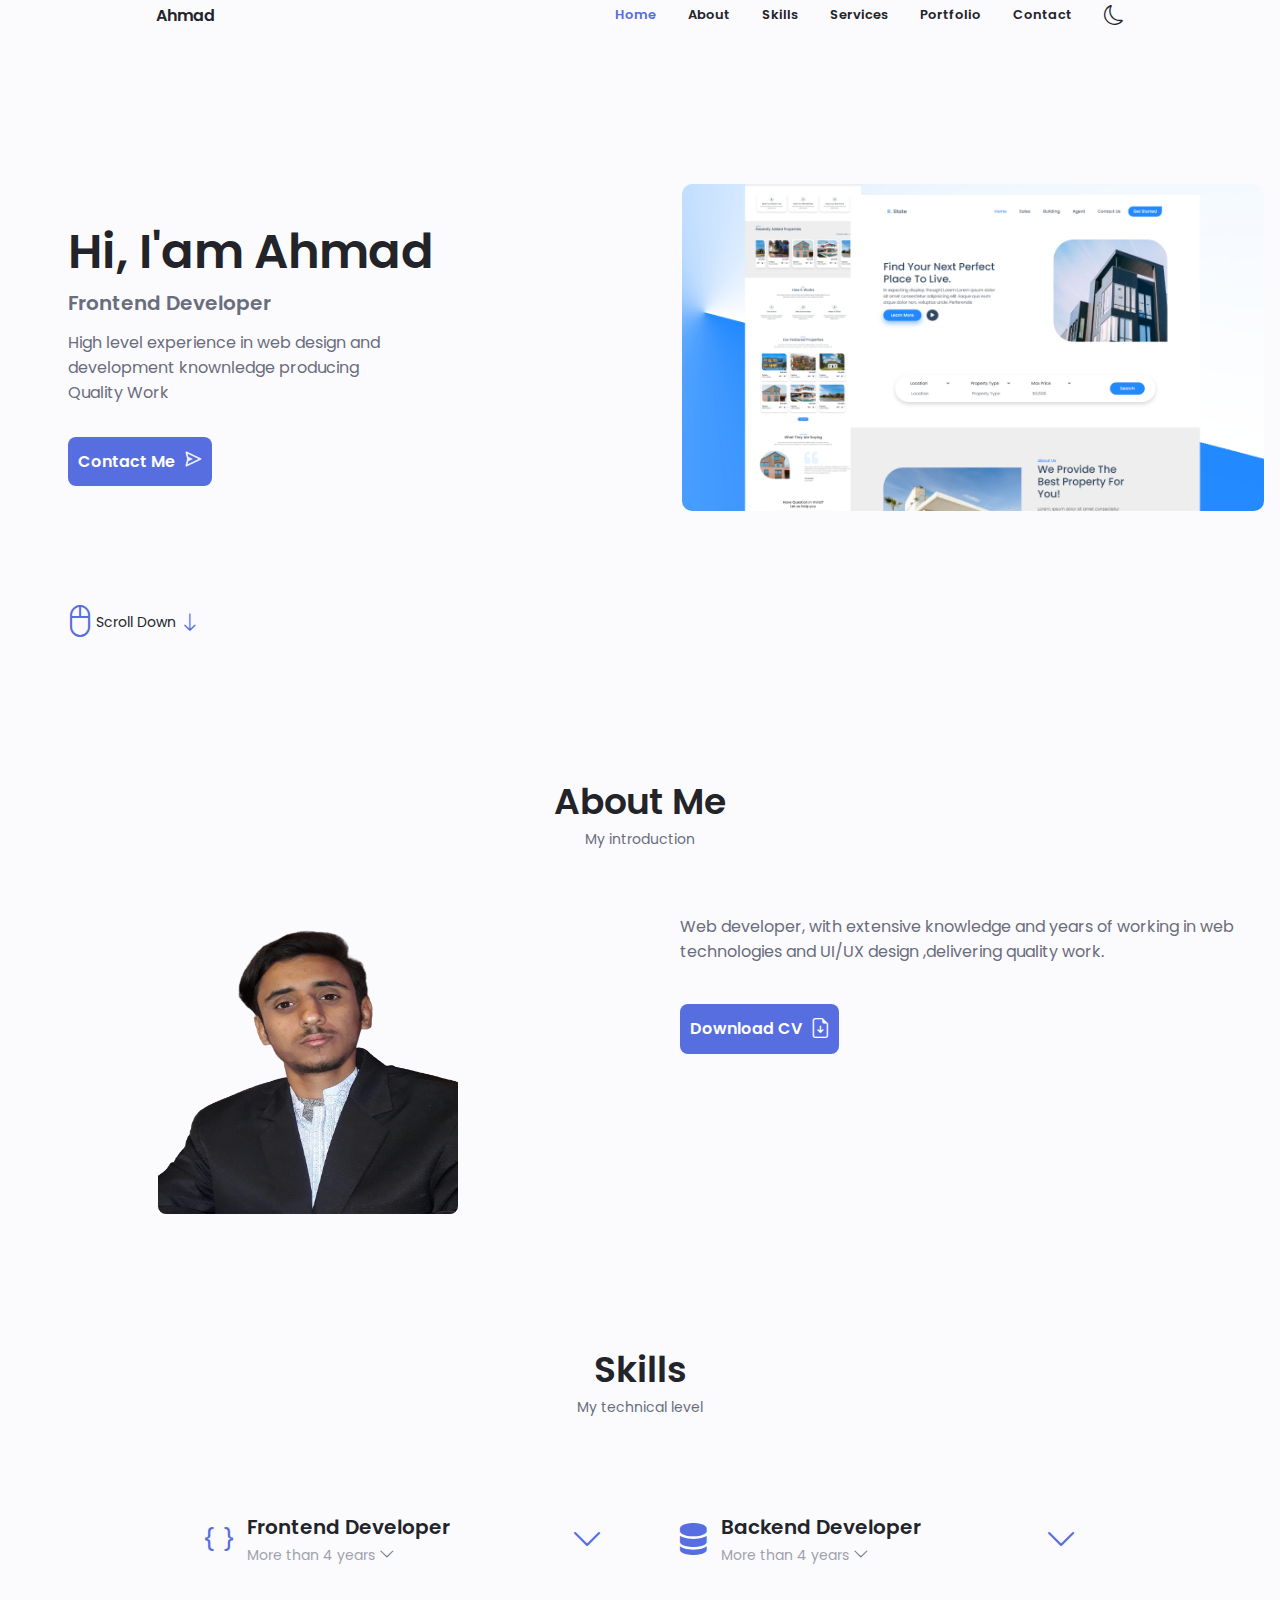
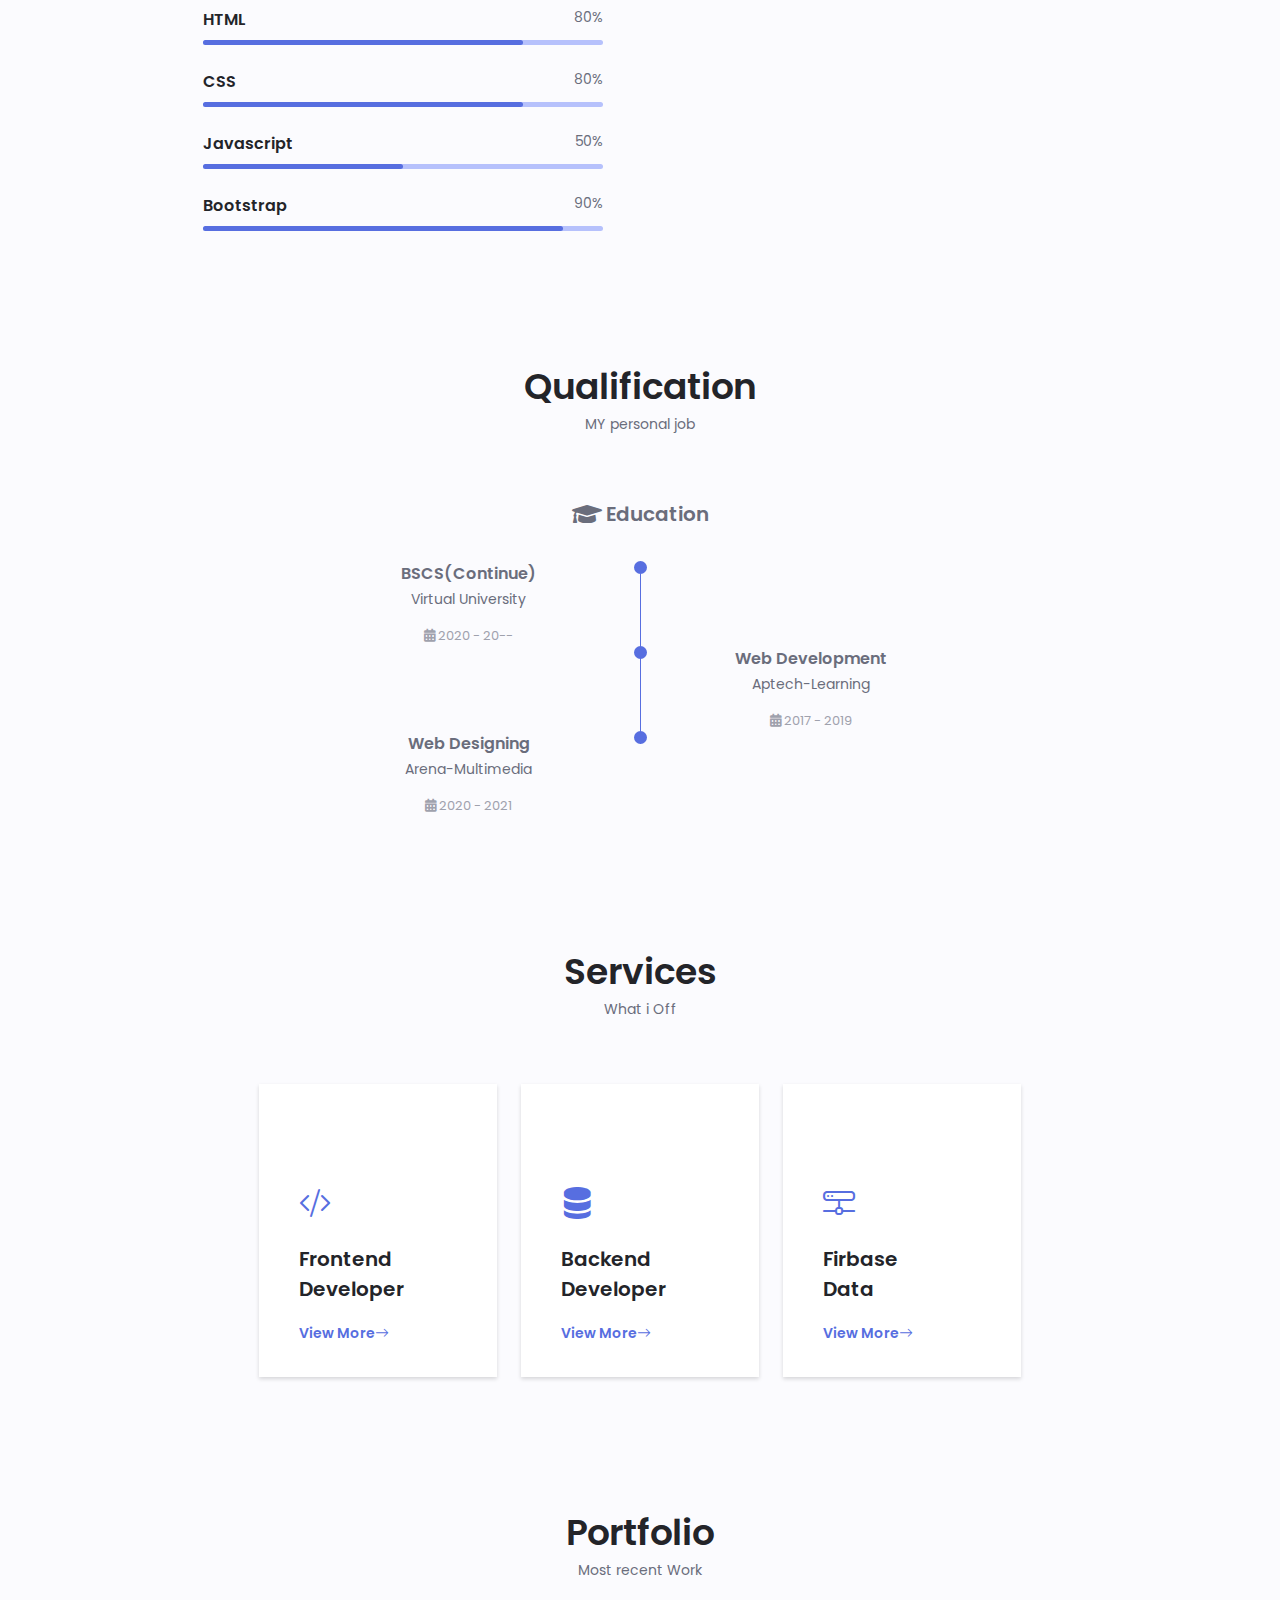
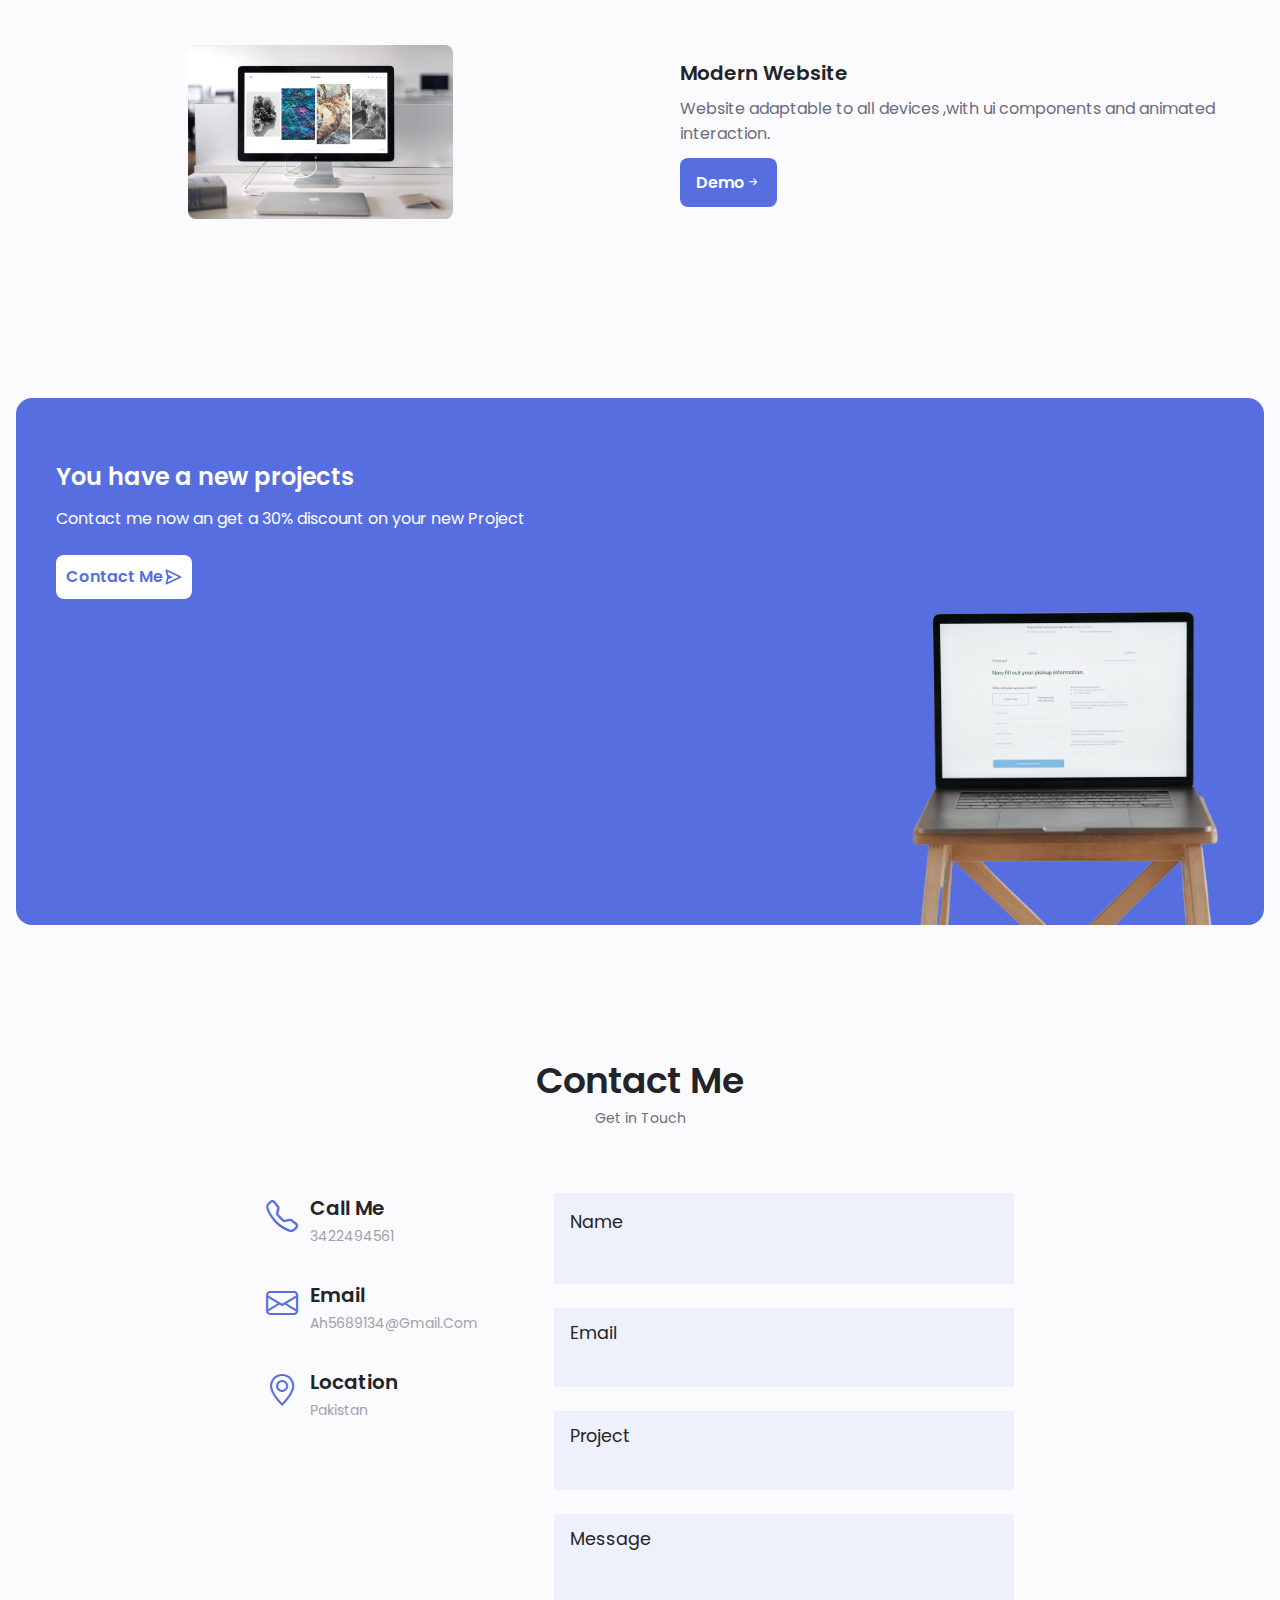
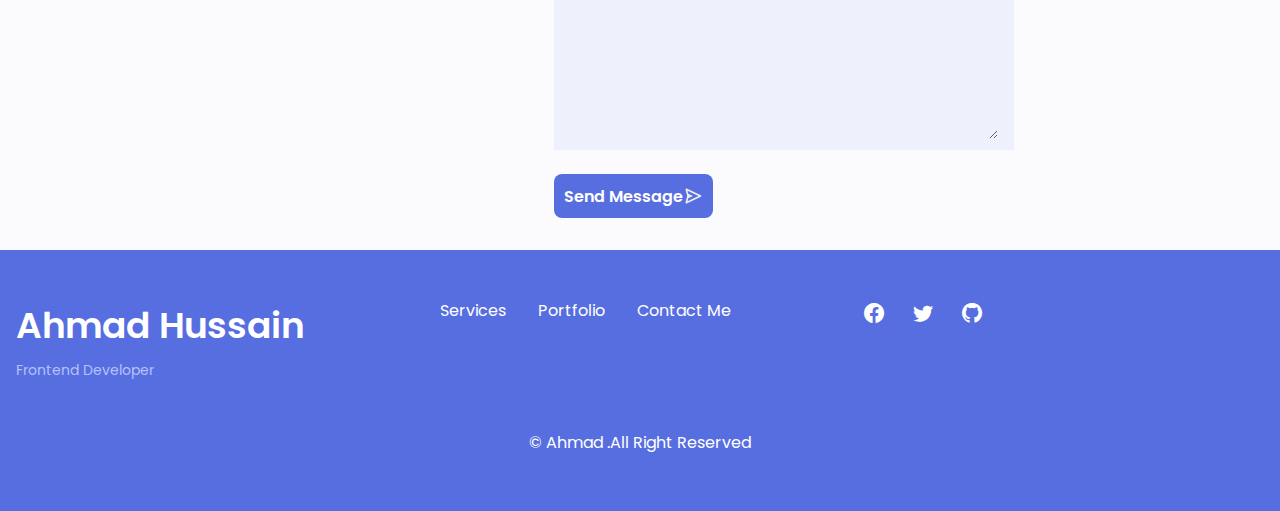
==== commit 19e8789e: "as" ====
--- a/index.html
+++ b/index.html
@@ -2650,7 +2650,7 @@
                
             </div>
         </div>
-        <p class="footer-copy">&#169; Spider.All Right Reserved</p>
+        <p class="footer-copy">&#169; Ahmad .All Right Reserved</p>
     </div>
 </footer>
 
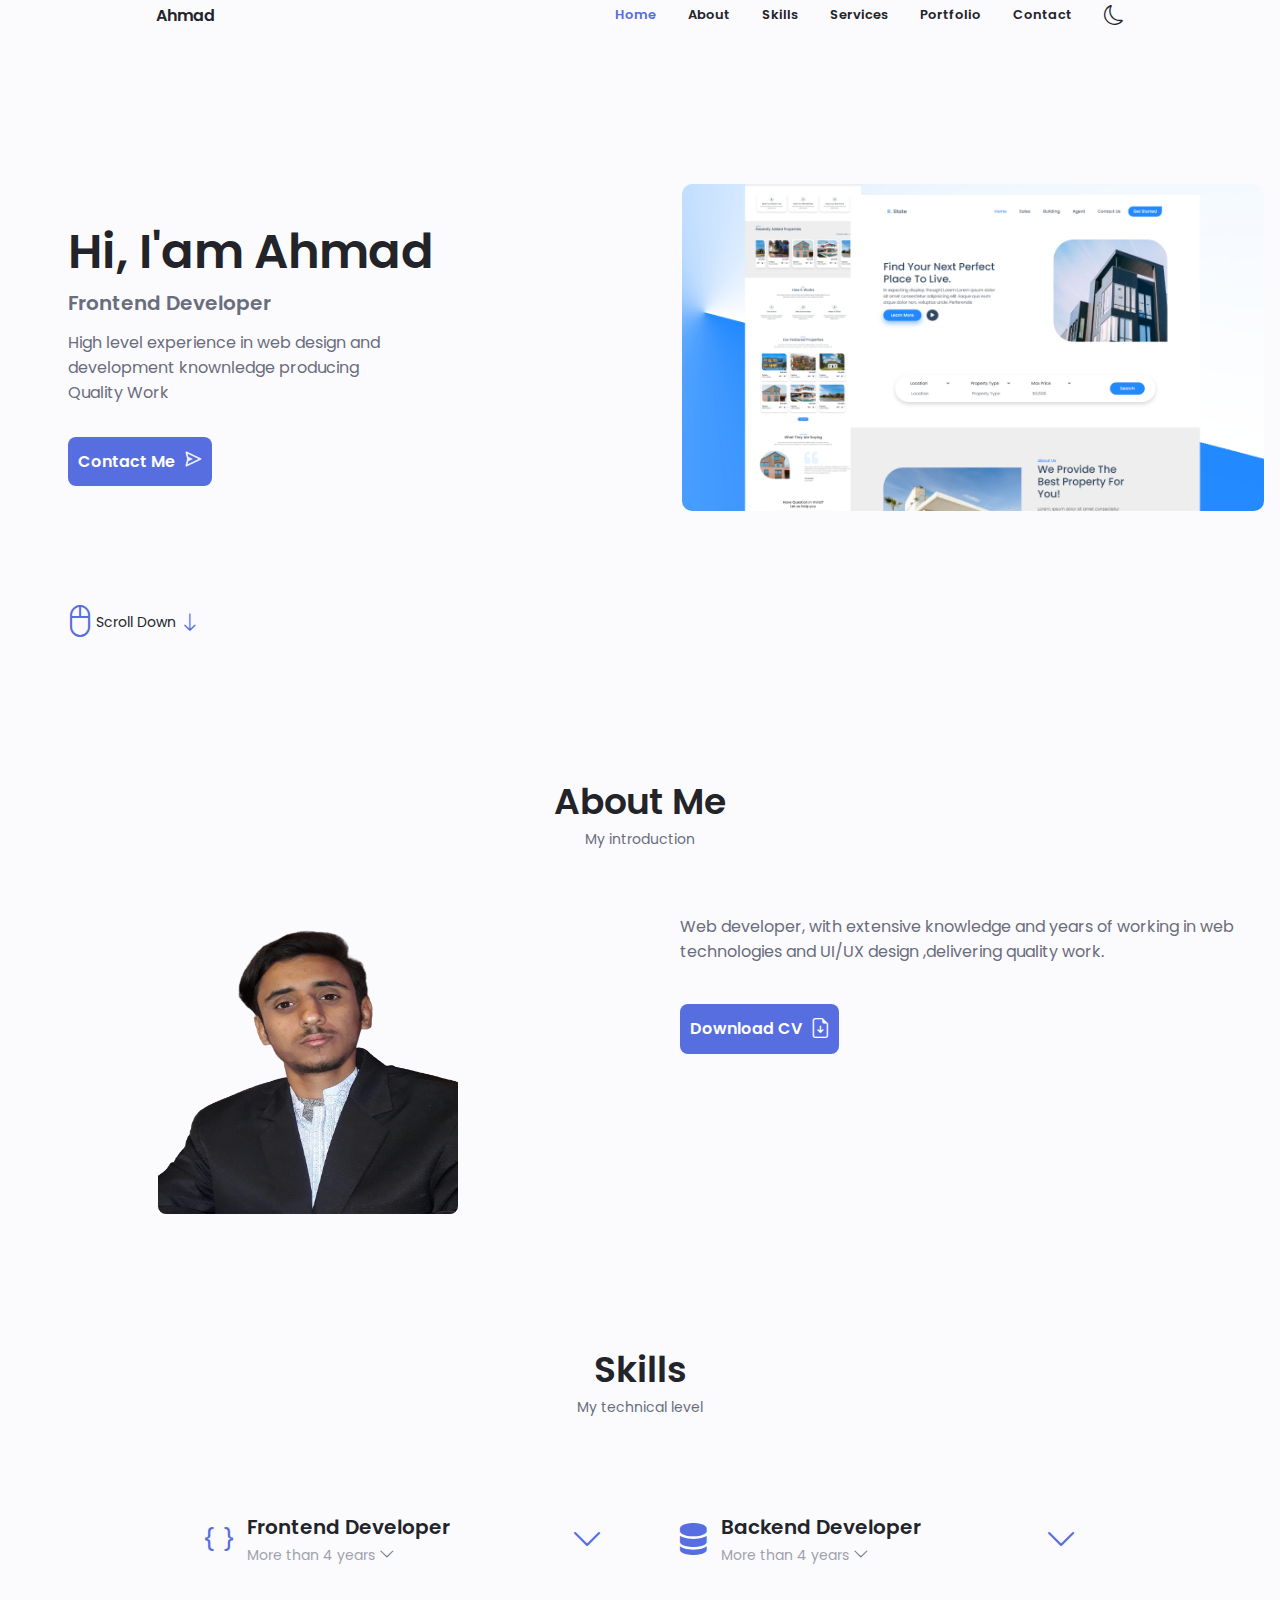
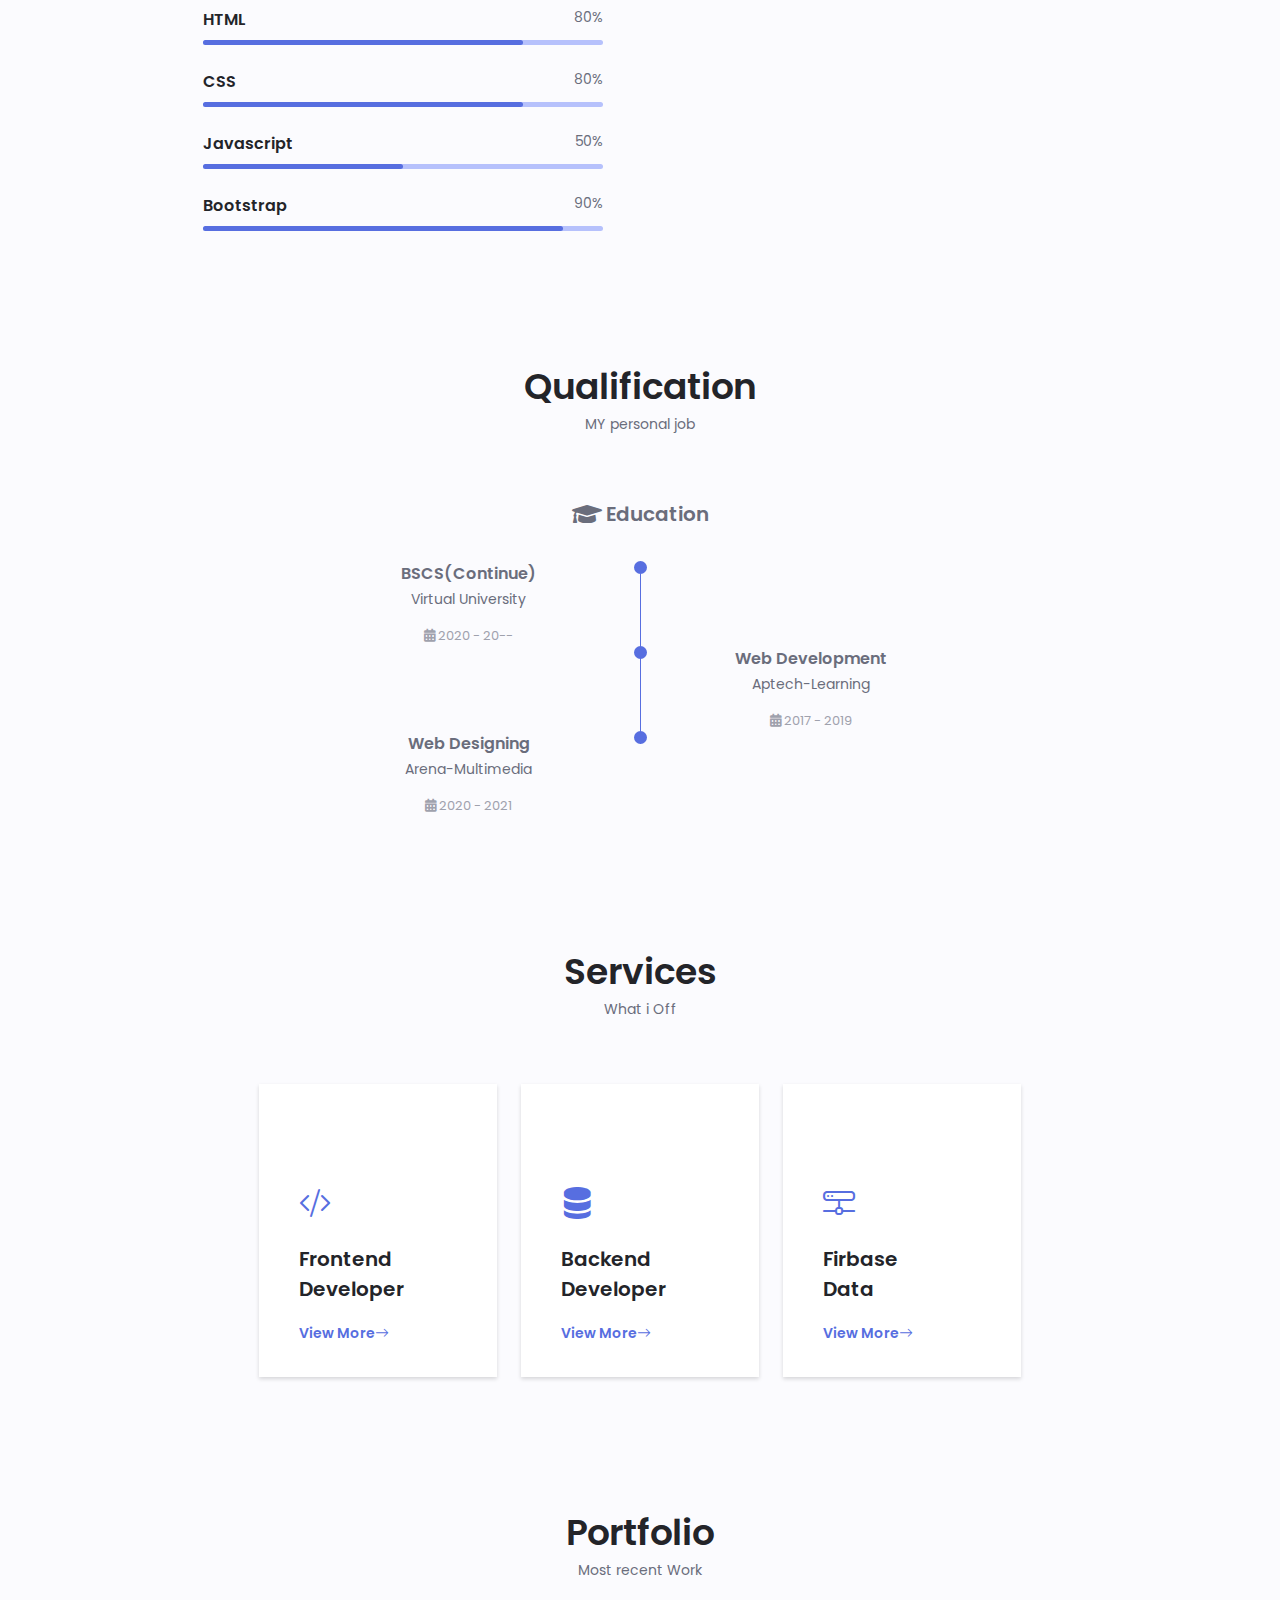
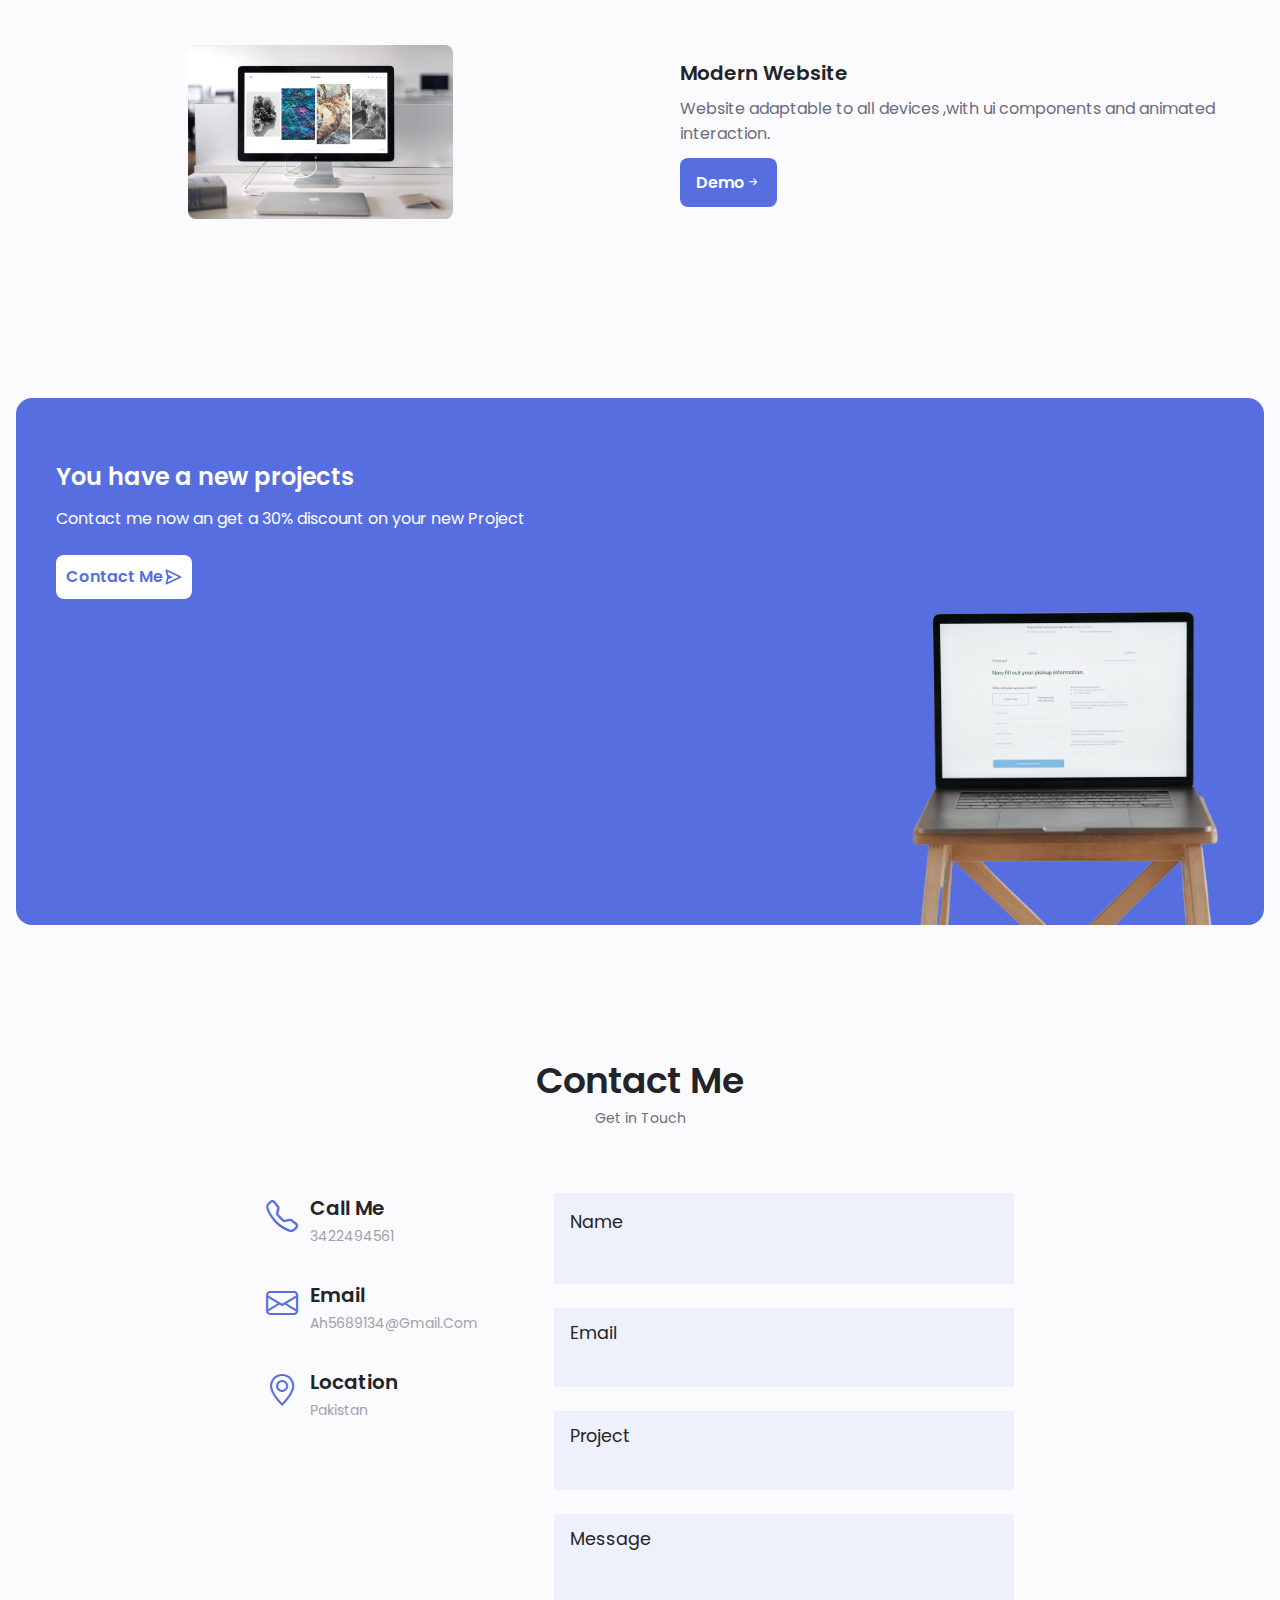
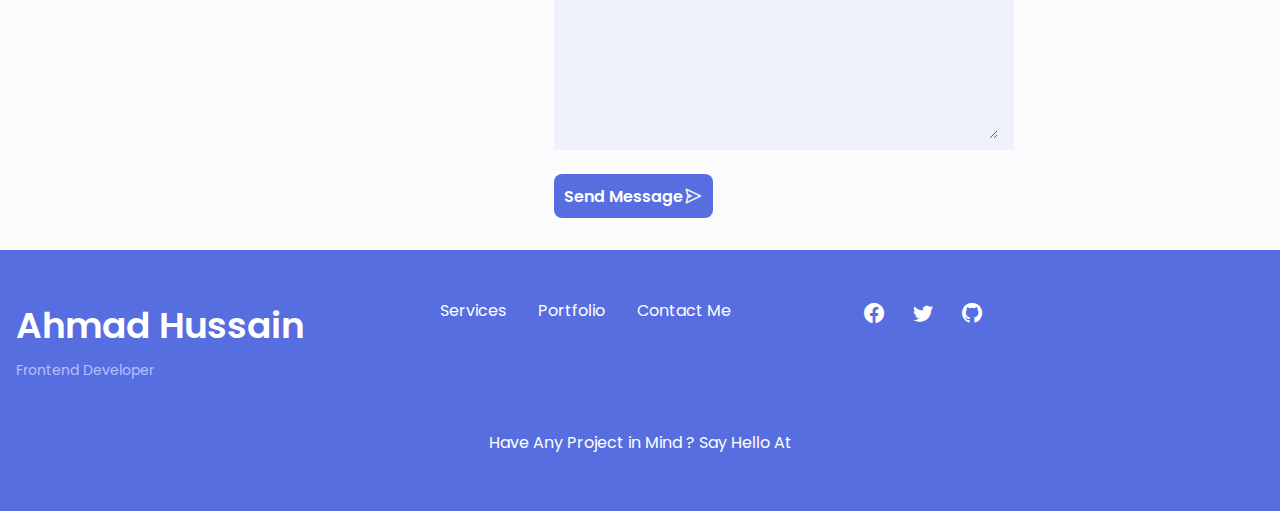
==== commit 42436c90: "as" ====
--- a/index.html
+++ b/index.html
@@ -2650,7 +2650,7 @@
                
             </div>
         </div>
-        <p class="footer-copy">&#169; Ahmad .All Right Reserved</p>
+        <p class="footer-copy">Have Any Project in Mind ? Say Hello At</p>
     </div>
 </footer>
 
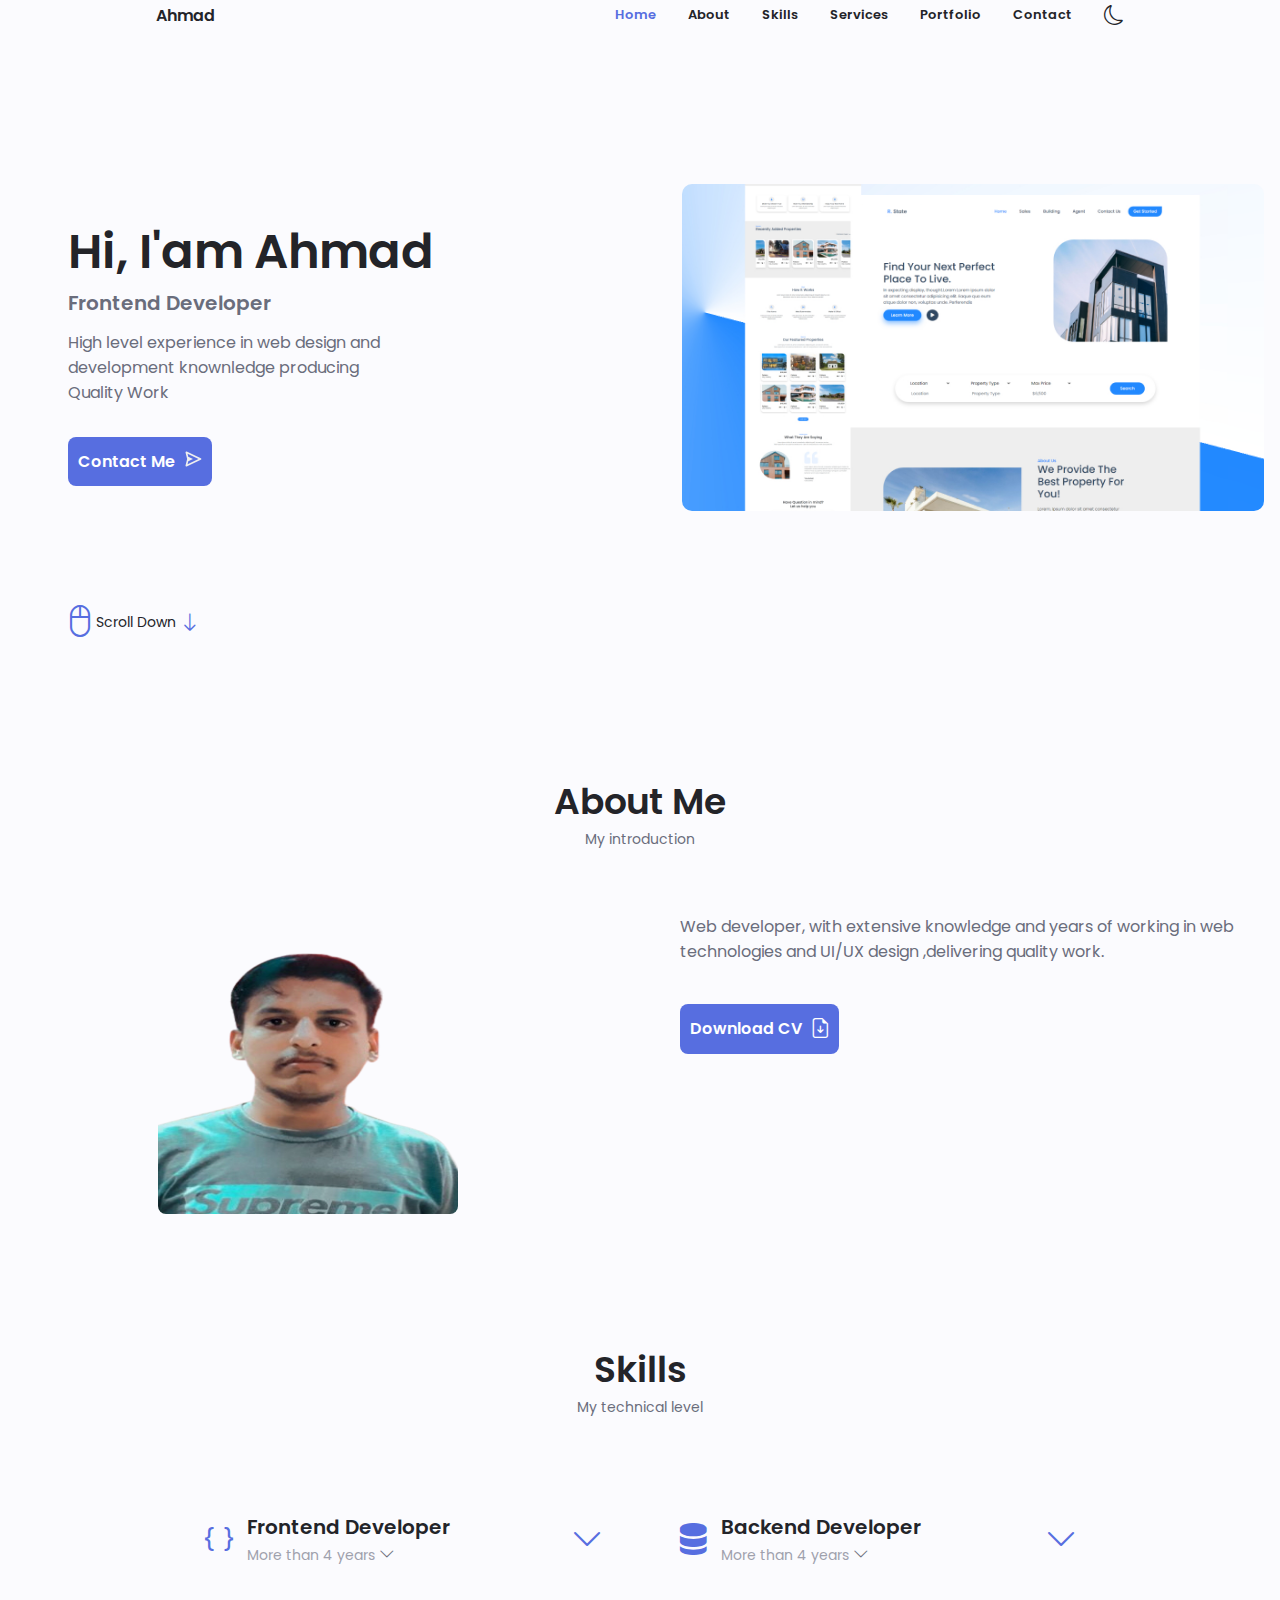
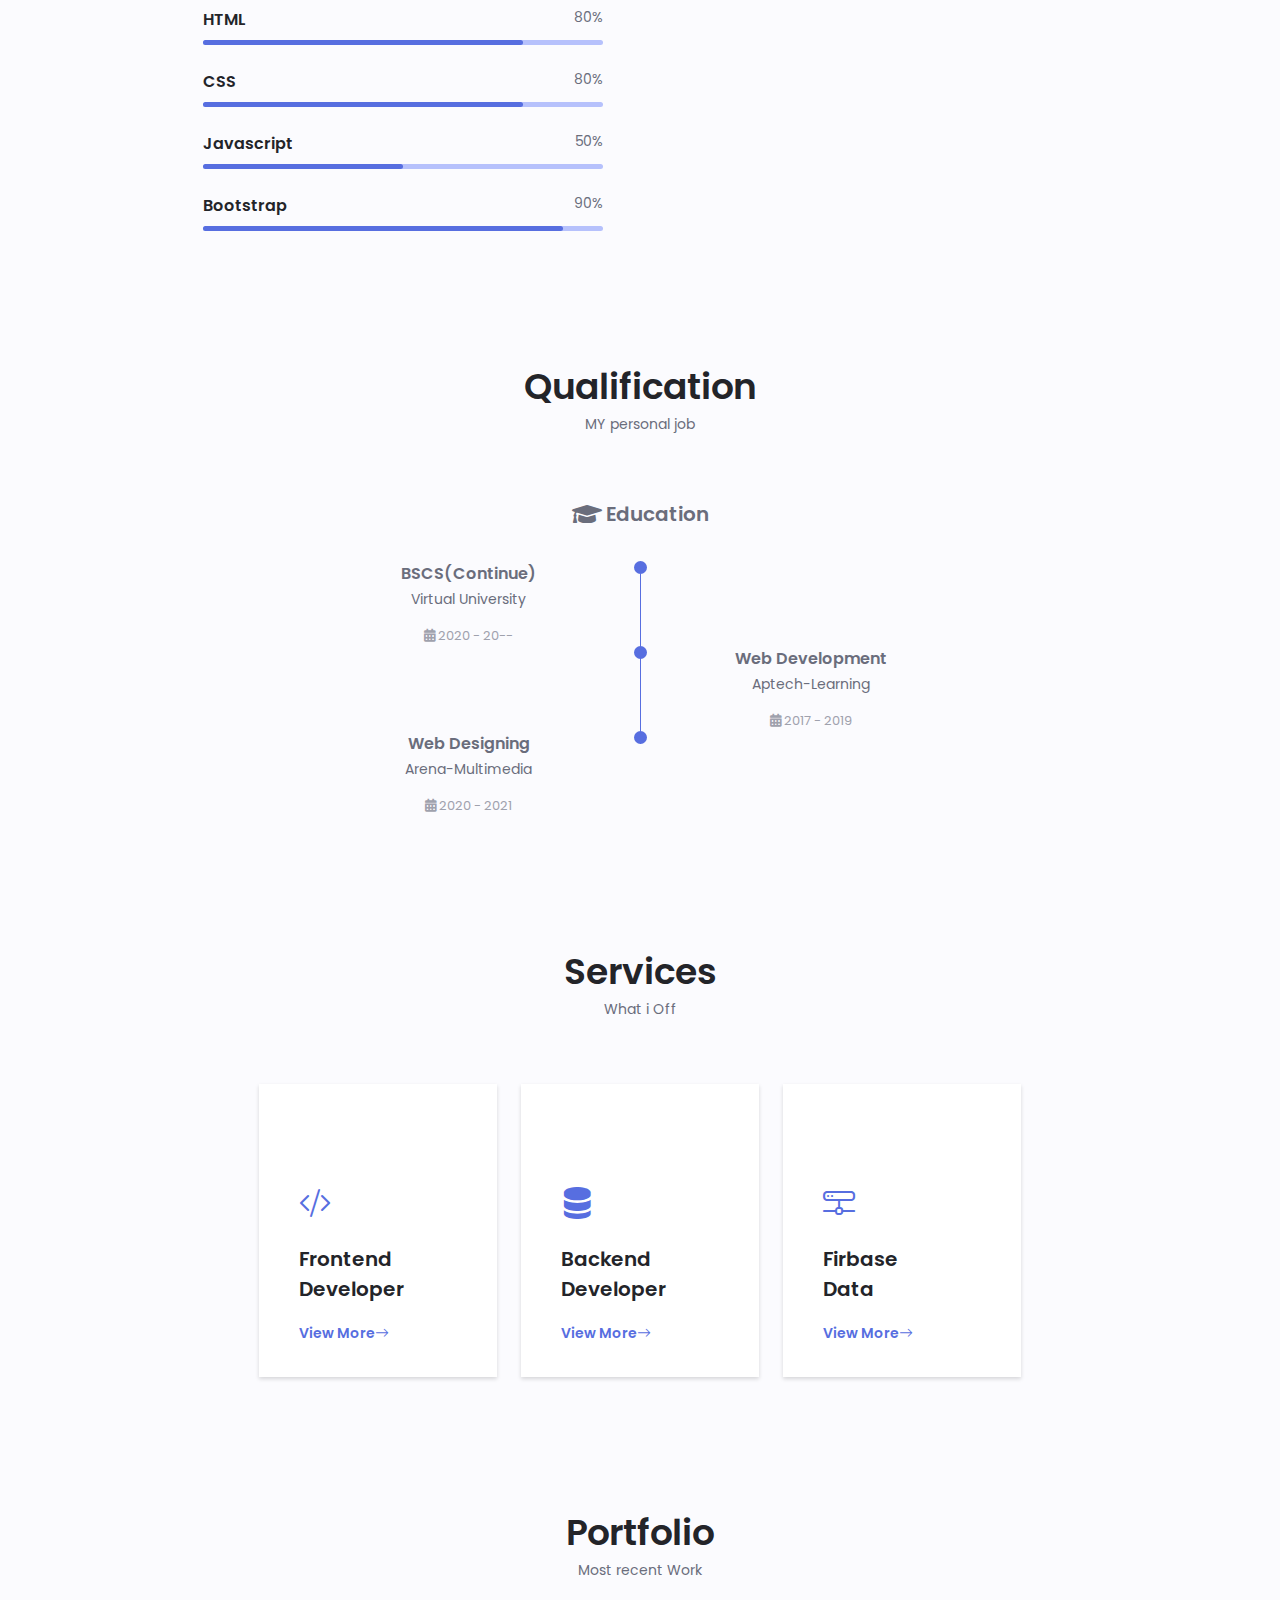
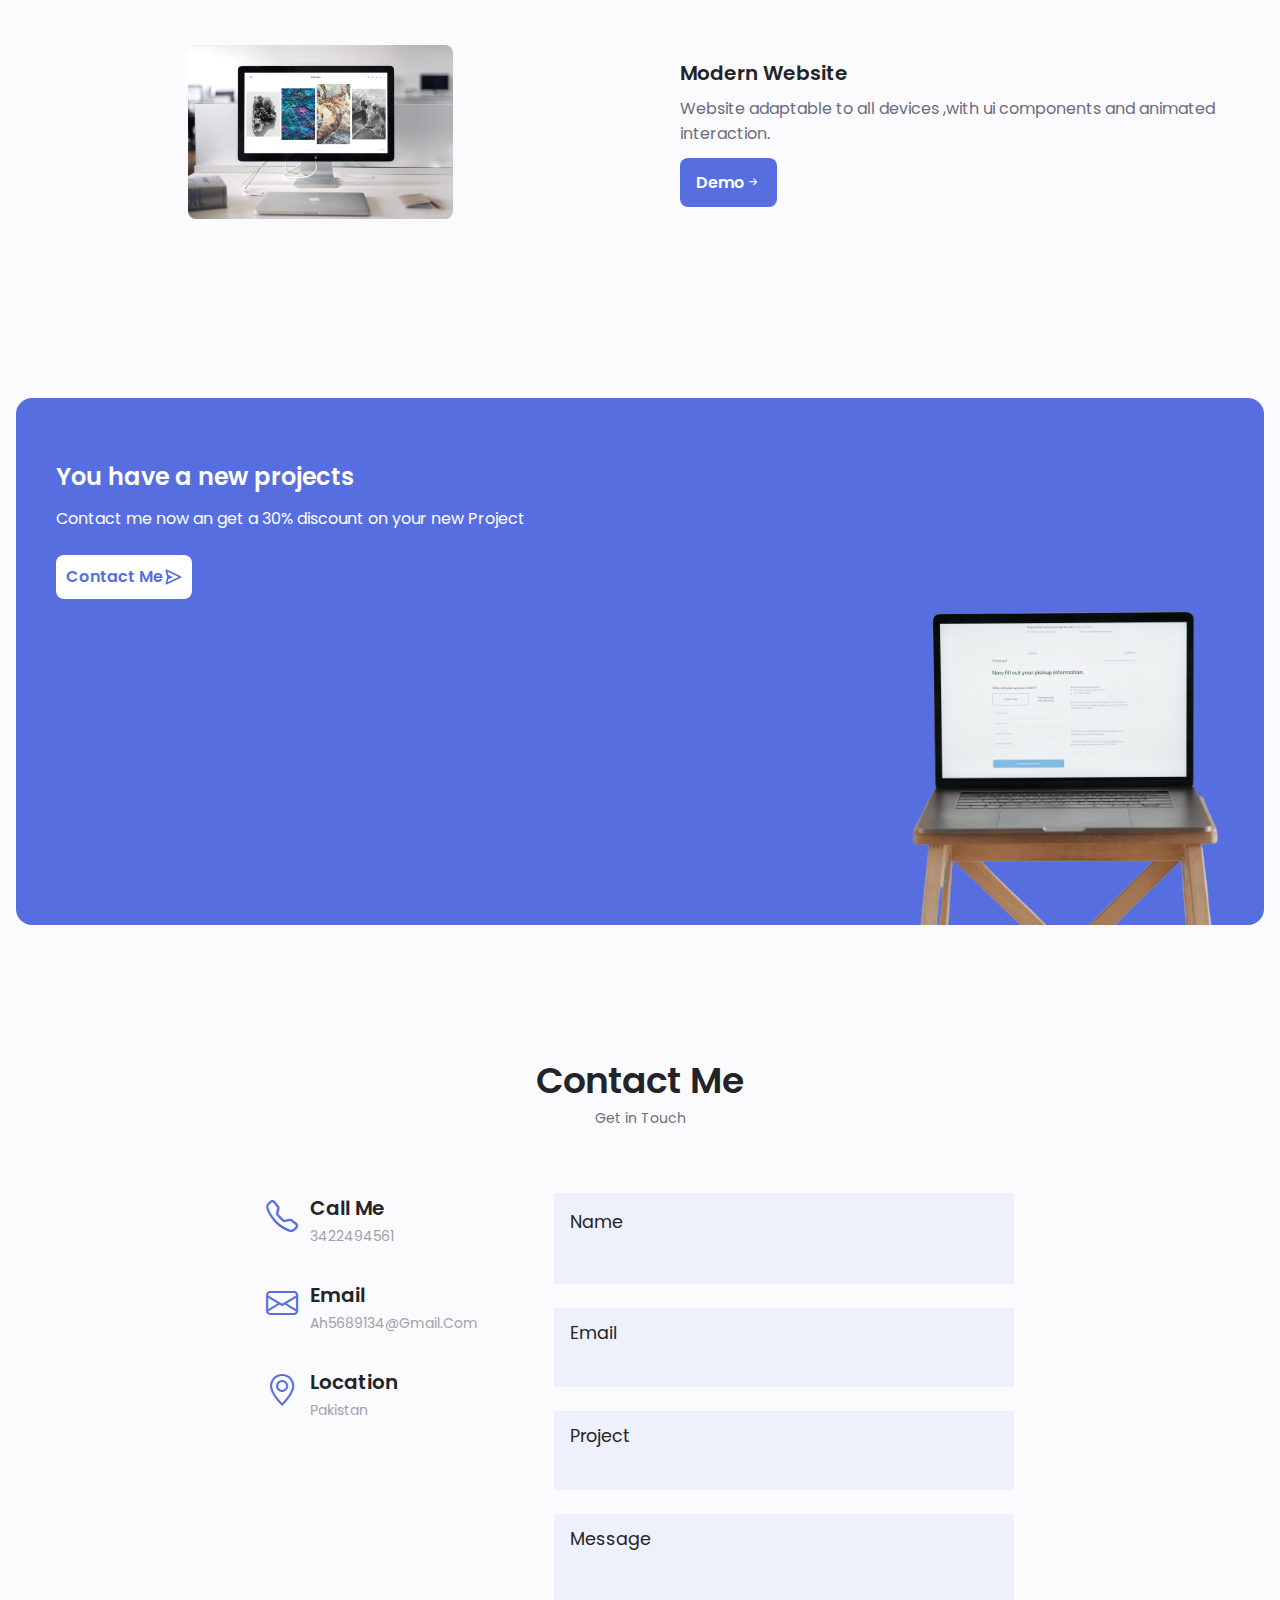
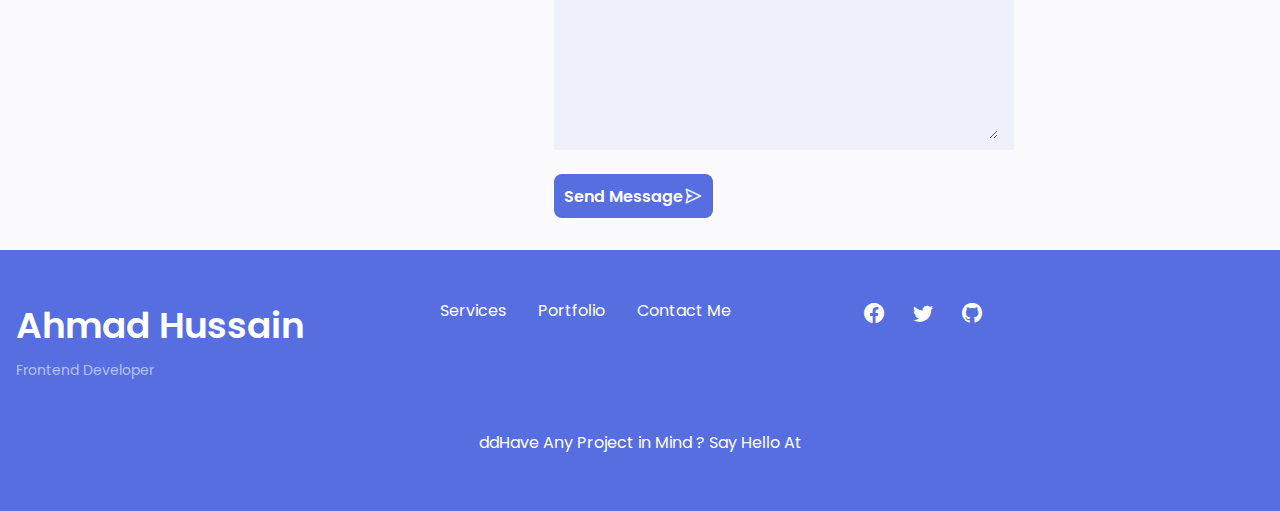
==== commit ec88da44: "asd" ====
--- a/index.html
+++ b/index.html
@@ -1658,7 +1658,7 @@
             <span class="section-subtitle">My introduction</span>
 
             <div class="about-container container grid">
-                <img src="assets/img/78956471_2519568171614223_7228274708985151488_n-removebg-preview.png" alt=""
+                <img src="assets/img/WhatsApp_Image_2021-09-17_at_5.01.06_PM-removebg-preview.png" alt=""
                     class="about-image">
                 <div class="about-data">
                     <p class="about-description">Web developer, with extensive knowledge and years of working in web
@@ -2650,7 +2650,7 @@
                
             </div>
         </div>
-        <p class="footer-copy">Have Any Project in Mind ? Say Hello At</p>
+        <p class="footer-copy">ddHave Any Project in Mind ? Say Hello At</p>
     </div>
 </footer>
 
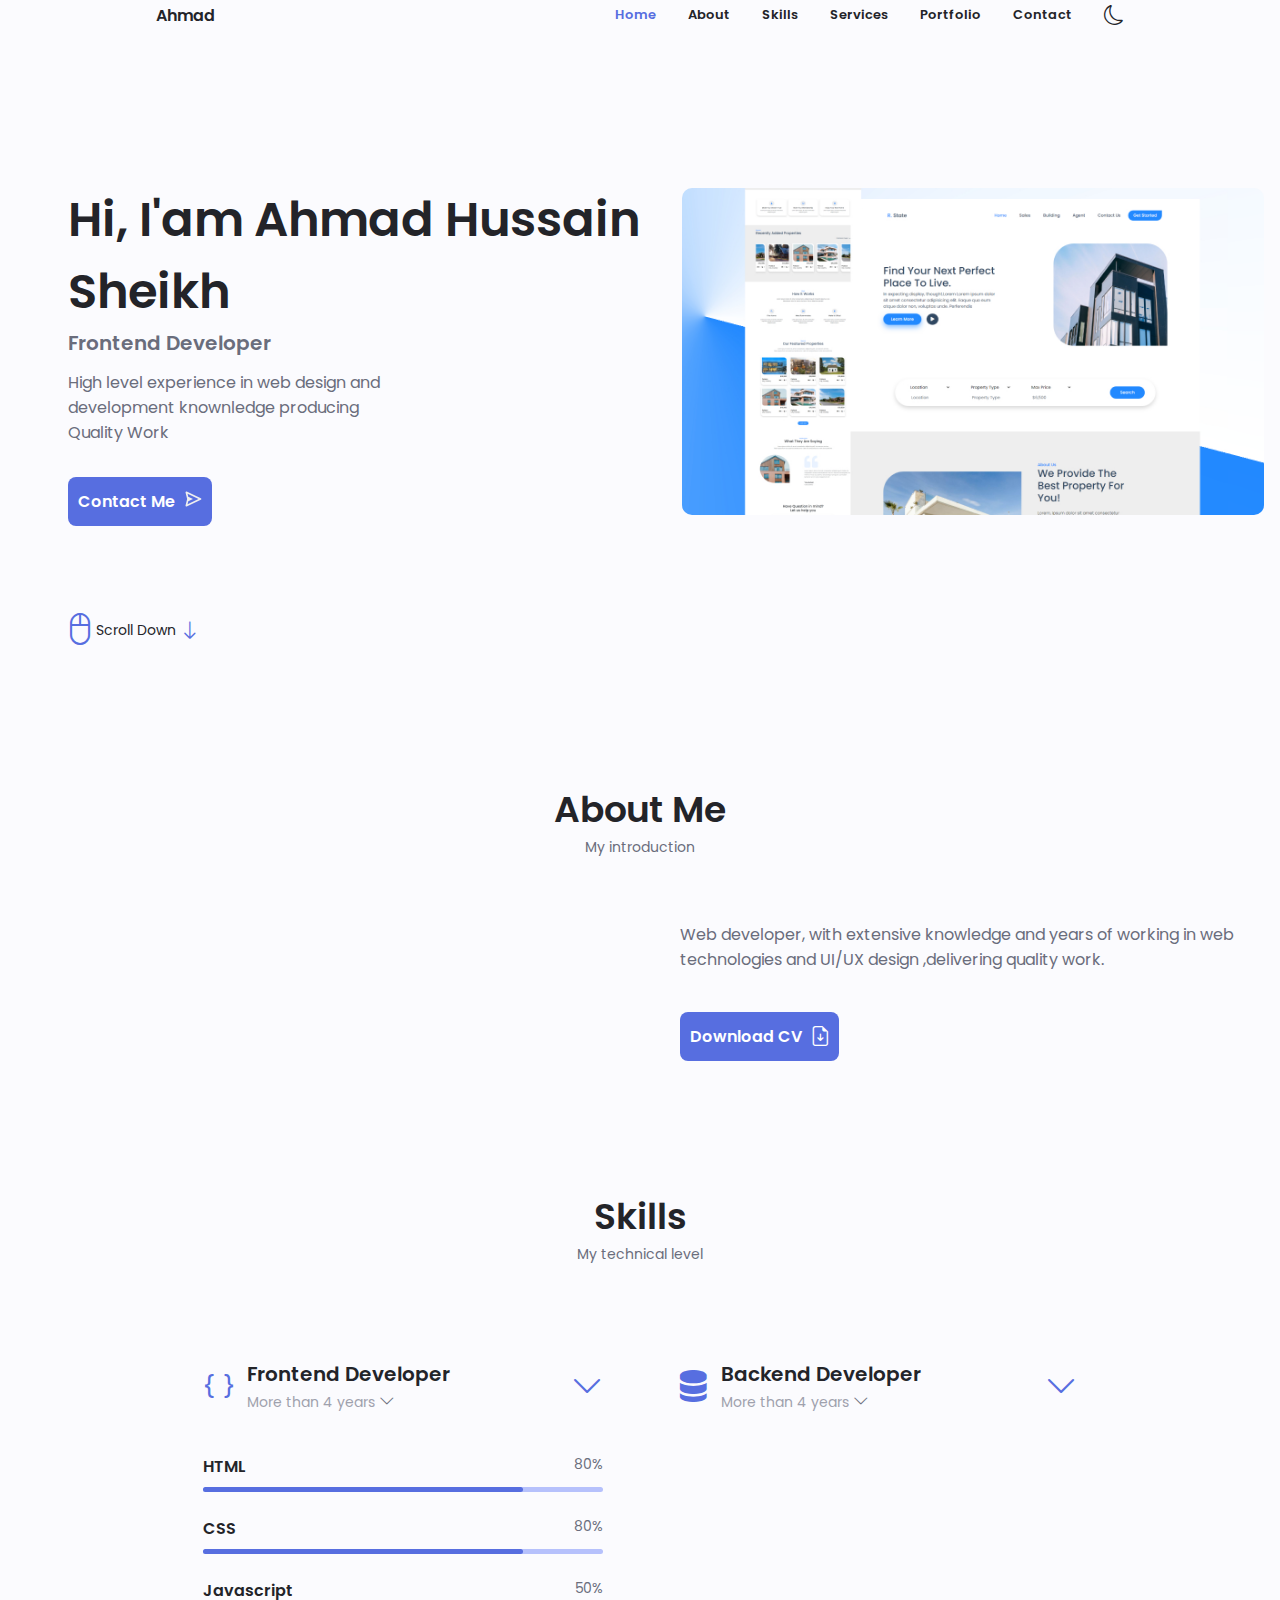
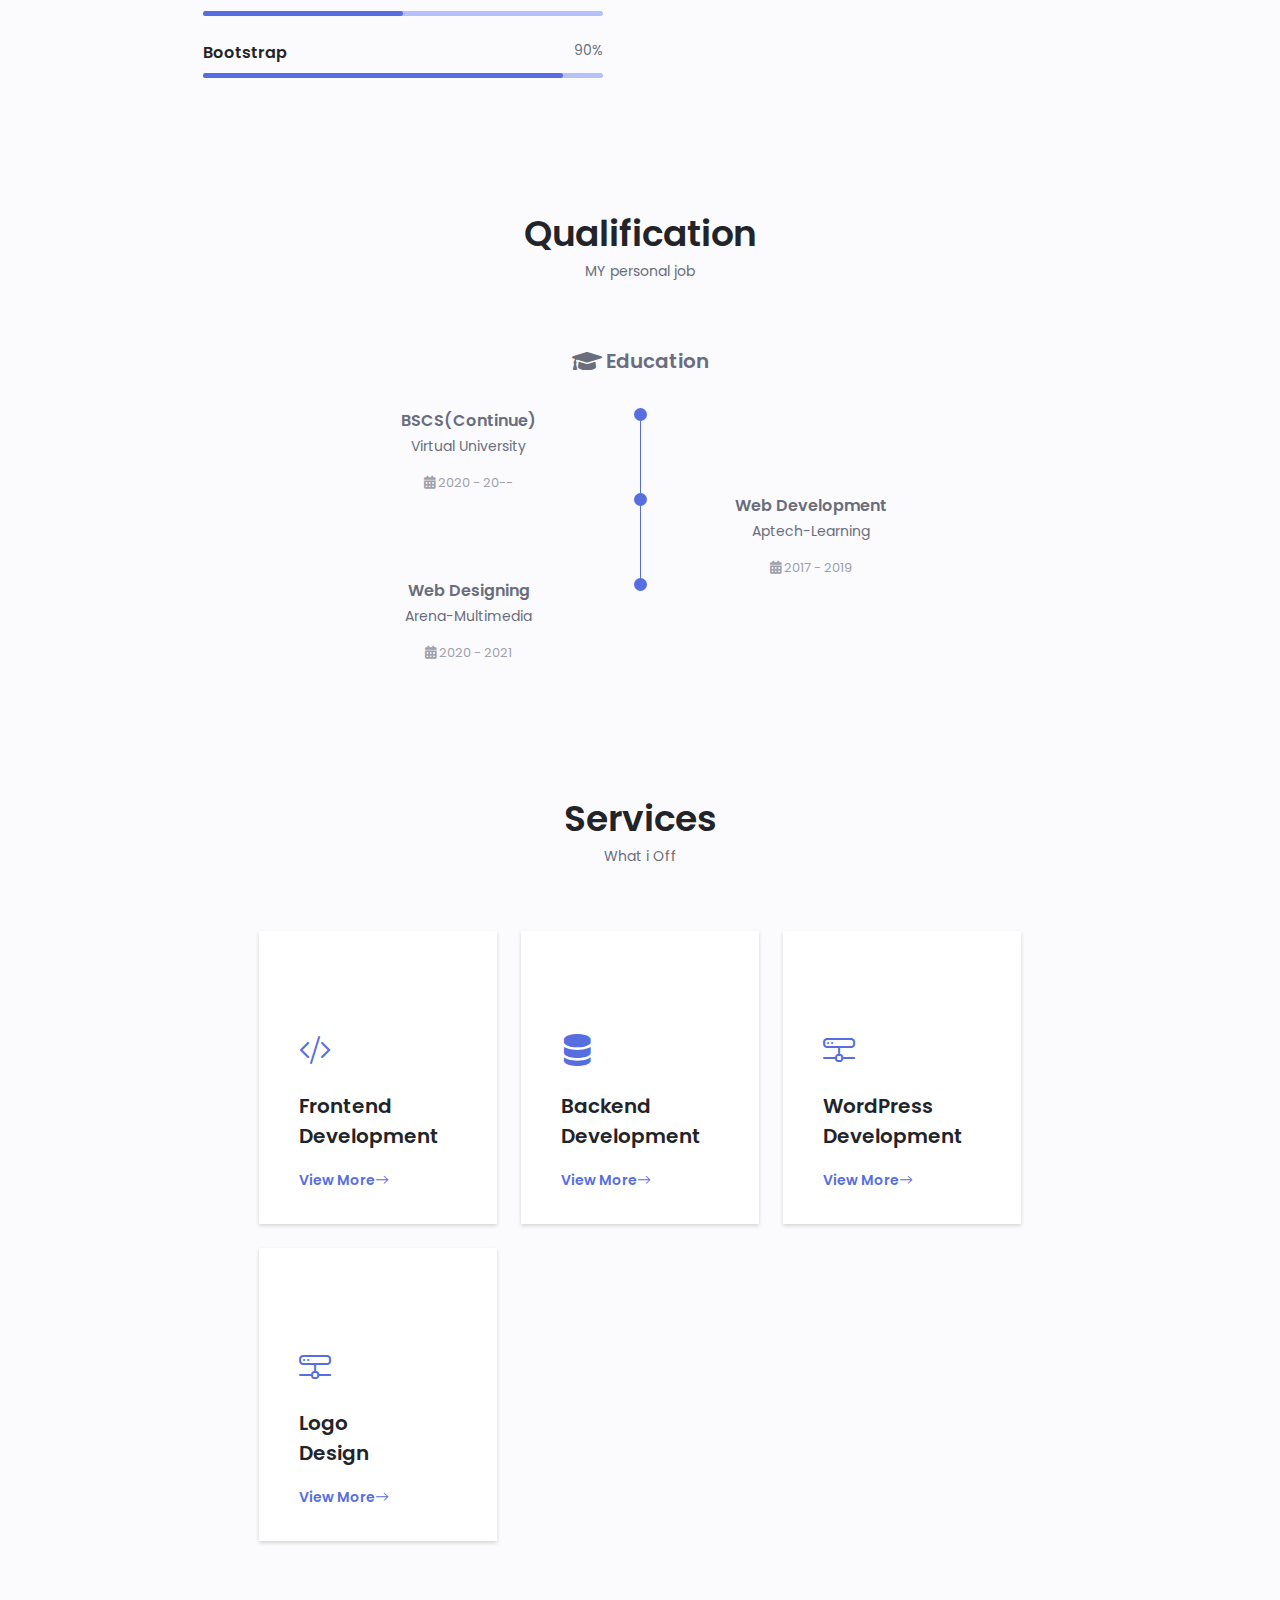
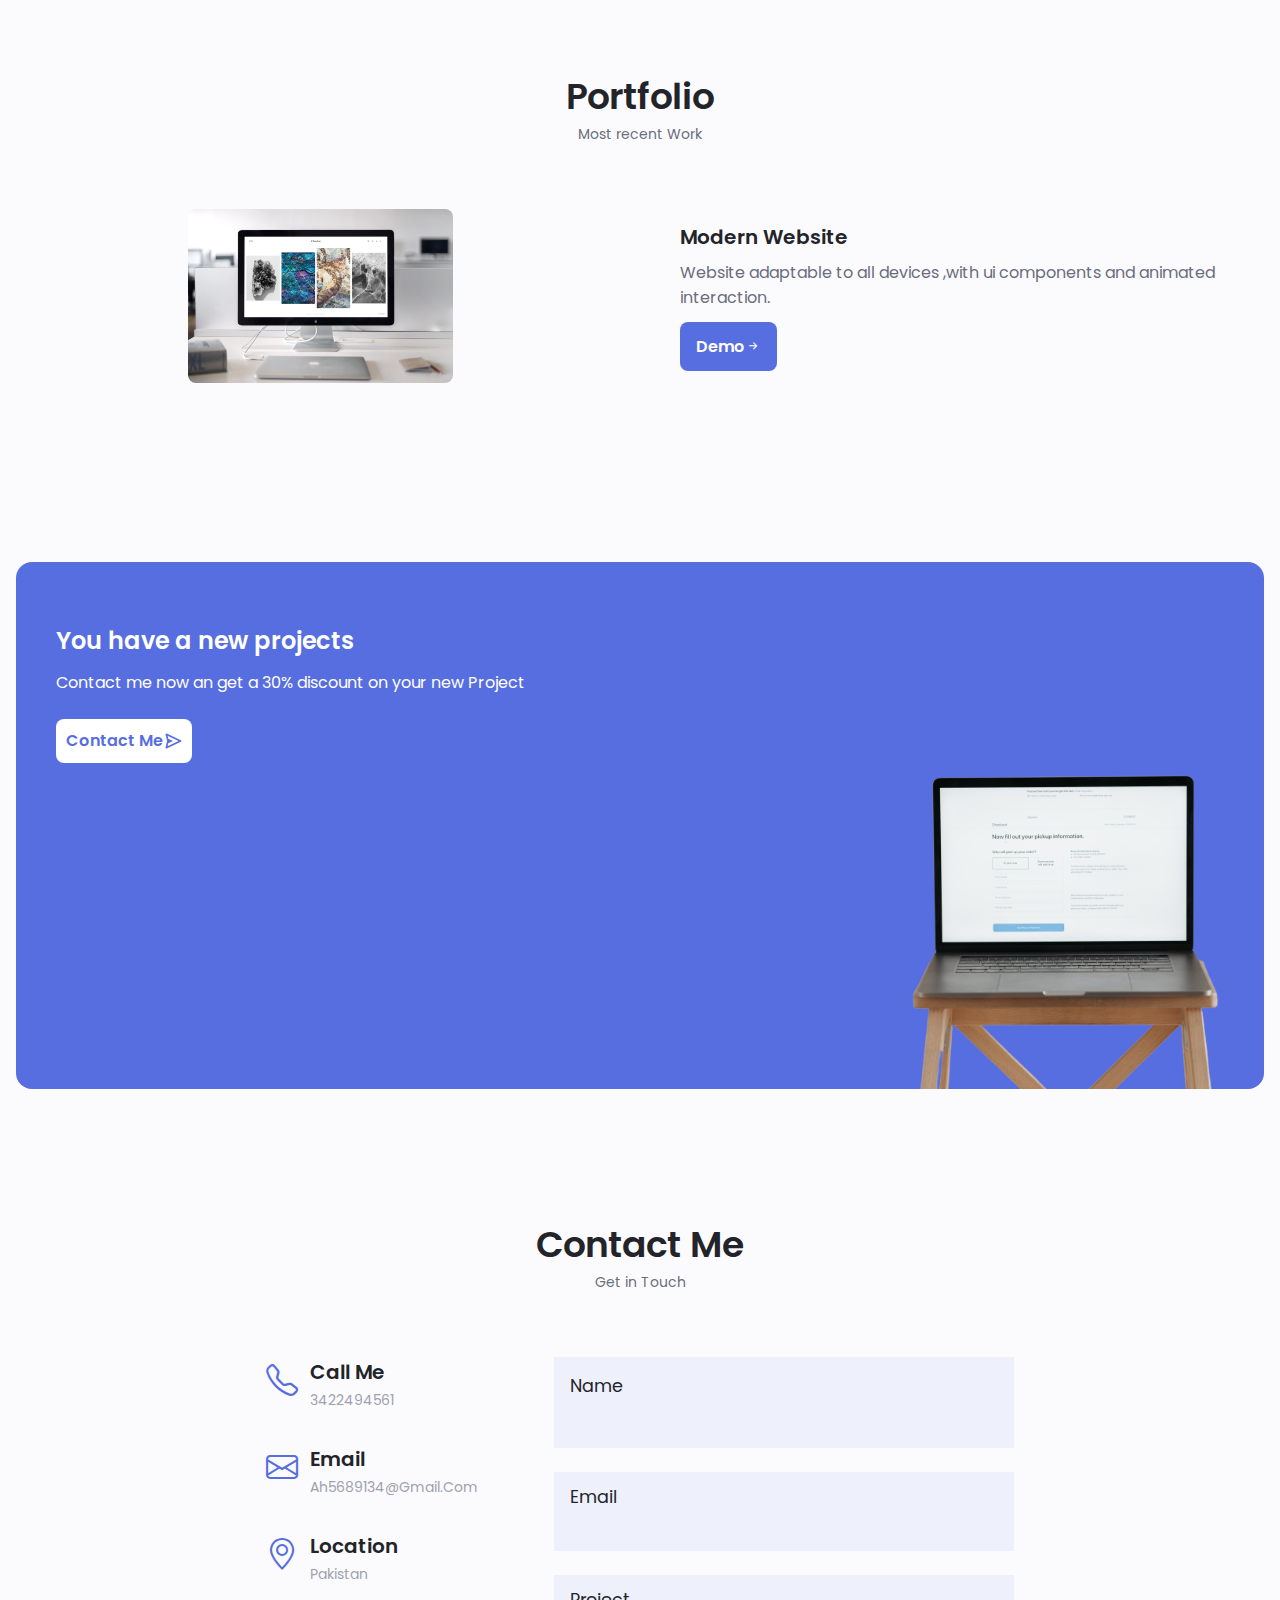
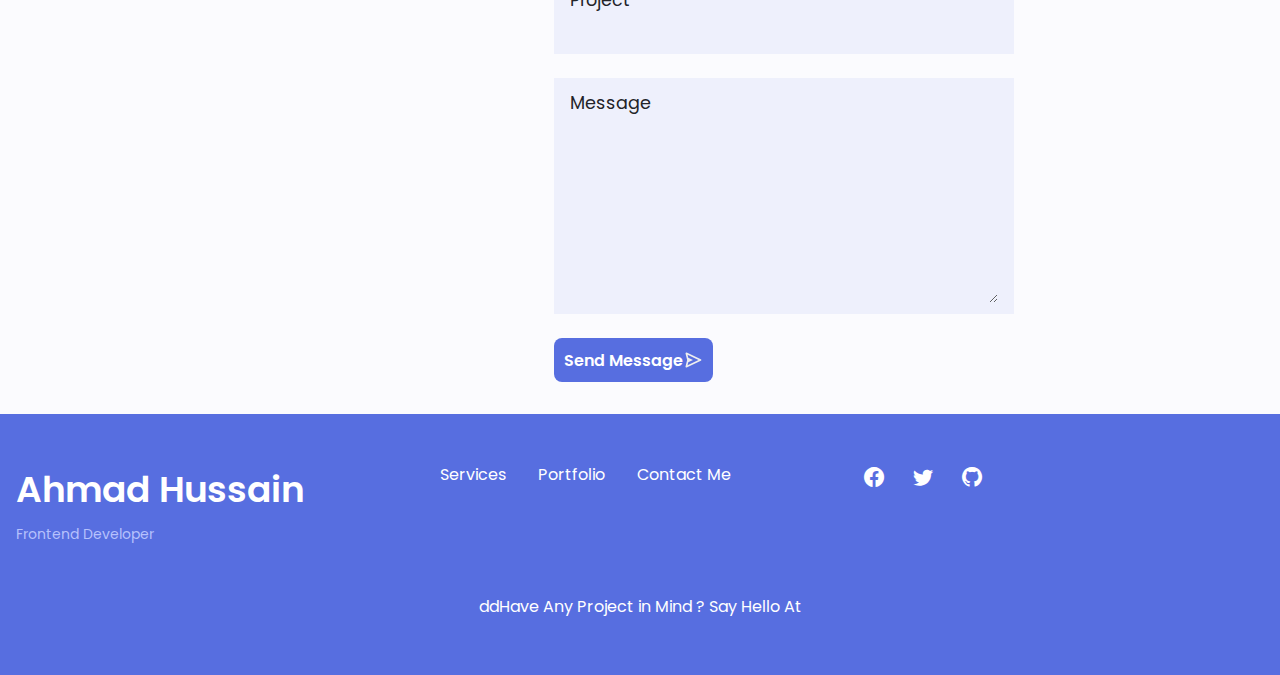
==== commit 05dc51c7: "name change" ====
--- a/index.html
+++ b/index.html
@@ -1198,8 +1198,7 @@
 }
 
 .about-image{
-width: 300px;
-height: 300px;
+width: 400px;
 
 }
 .about-description{
@@ -1582,7 +1581,7 @@
                         
                     </div>
                     <div class="home-data" id="first">
-                        <h1 class="home-tittle">Hi, I'am Ahmad</h1>
+                        <h1 class="home-tittle">Hi, I'am Ahmad Hussain Sheikh</h1>
                         <h3 class="home-subtittle">Frontend Developer</h3>
                         <p class="home-description">
                             High level experience in web design and development knownledge producing Quality Work
@@ -1658,7 +1657,7 @@
             <span class="section-subtitle">My introduction</span>
 
             <div class="about-container container grid">
-                <img src="assets/img/WhatsApp_Image_2021-09-17_at_5.01.06_PM-removebg-preview.png" alt=""
+                <img src="assets/img/4e7c3e27-7ad7-47f7-bd6d-1d512afa9dd6.jpg" alt=""
                     class="about-image">
                 <div class="about-data">
                     <p class="about-description">Web developer, with extensive knowledge and years of working in web
@@ -1681,7 +1680,7 @@
                         </div>
                     </div> -->
                     <div class="about-buttons">
-                        <a download="" href="Doc1 (2).docx" class="button btn-flex"> Download CV
+                        <a download="" href="#" class="button btn-flex"> Download CV
                             <i class="bi bi-file-earmark-arrow-down btn-icon"></i>
                         </a>
                     </div>
@@ -2133,7 +2132,7 @@
                 <div class="service-content">
                     <div>
                         <i class="bi bi-code-slash service-icon"></i>
-                        <h3 class="service-title">Frontend <br>Developer</h3>
+                        <h3 class="service-title">Frontend <br> Development</h3>
                     </div>
 
                     <span class="btn-flex button--small button button-link service-button" id="myBt">
@@ -2148,7 +2147,7 @@
                 <div class="service-content">
                     <div>
                         <i class="bi bi-server service-icon"></i>
-                        <h3 class="service-title">Backend <br>Developer</h3>
+                        <h3 class="service-title">Backend <br>Development</h3>
                     </div>
 
                     <span class="btn-flex button--small button button-link service-button">
@@ -2162,7 +2161,20 @@
                 <div class="service-content">
                     <div>
                         <i class="bi bi-hdd-network service-icon"></i>
-                        <h3 class="service-title">Firbase <br>Data </h3>
+                        <h3 class="service-title">WordPress <br>  Development </h3>
+                    </div>
+
+                    <span class="btn-flex button--small button button-link service-button">
+                        View More
+                        <i class="bi bi-arrow-right button-icon"></i>
+
+                    </span>
+
+                </div>
+                <div class="service-content">
+                    <div>
+                        <i class="bi bi-hdd-network service-icon"></i>
+                        <h3 class="service-title">Logo <br> Design </h3>
                     </div>
 
                     <span class="btn-flex button--small button button-link service-button">
